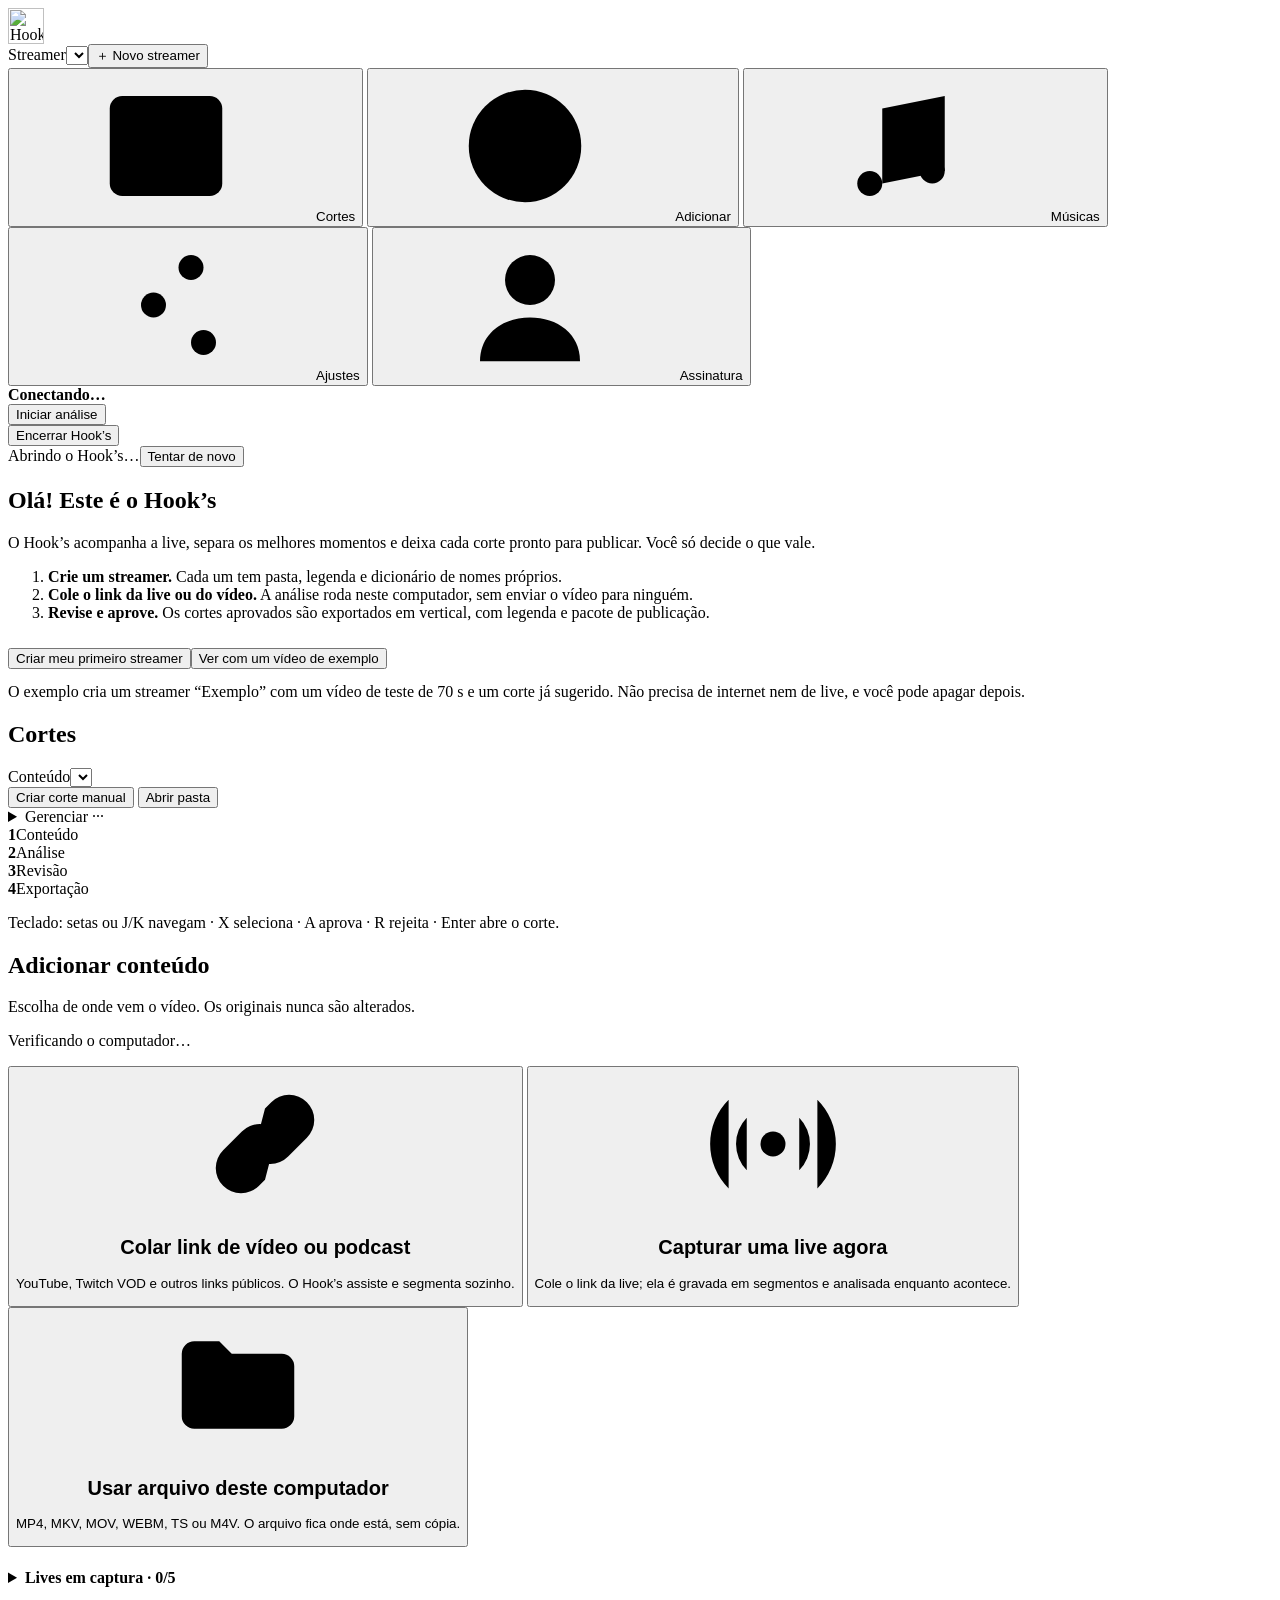
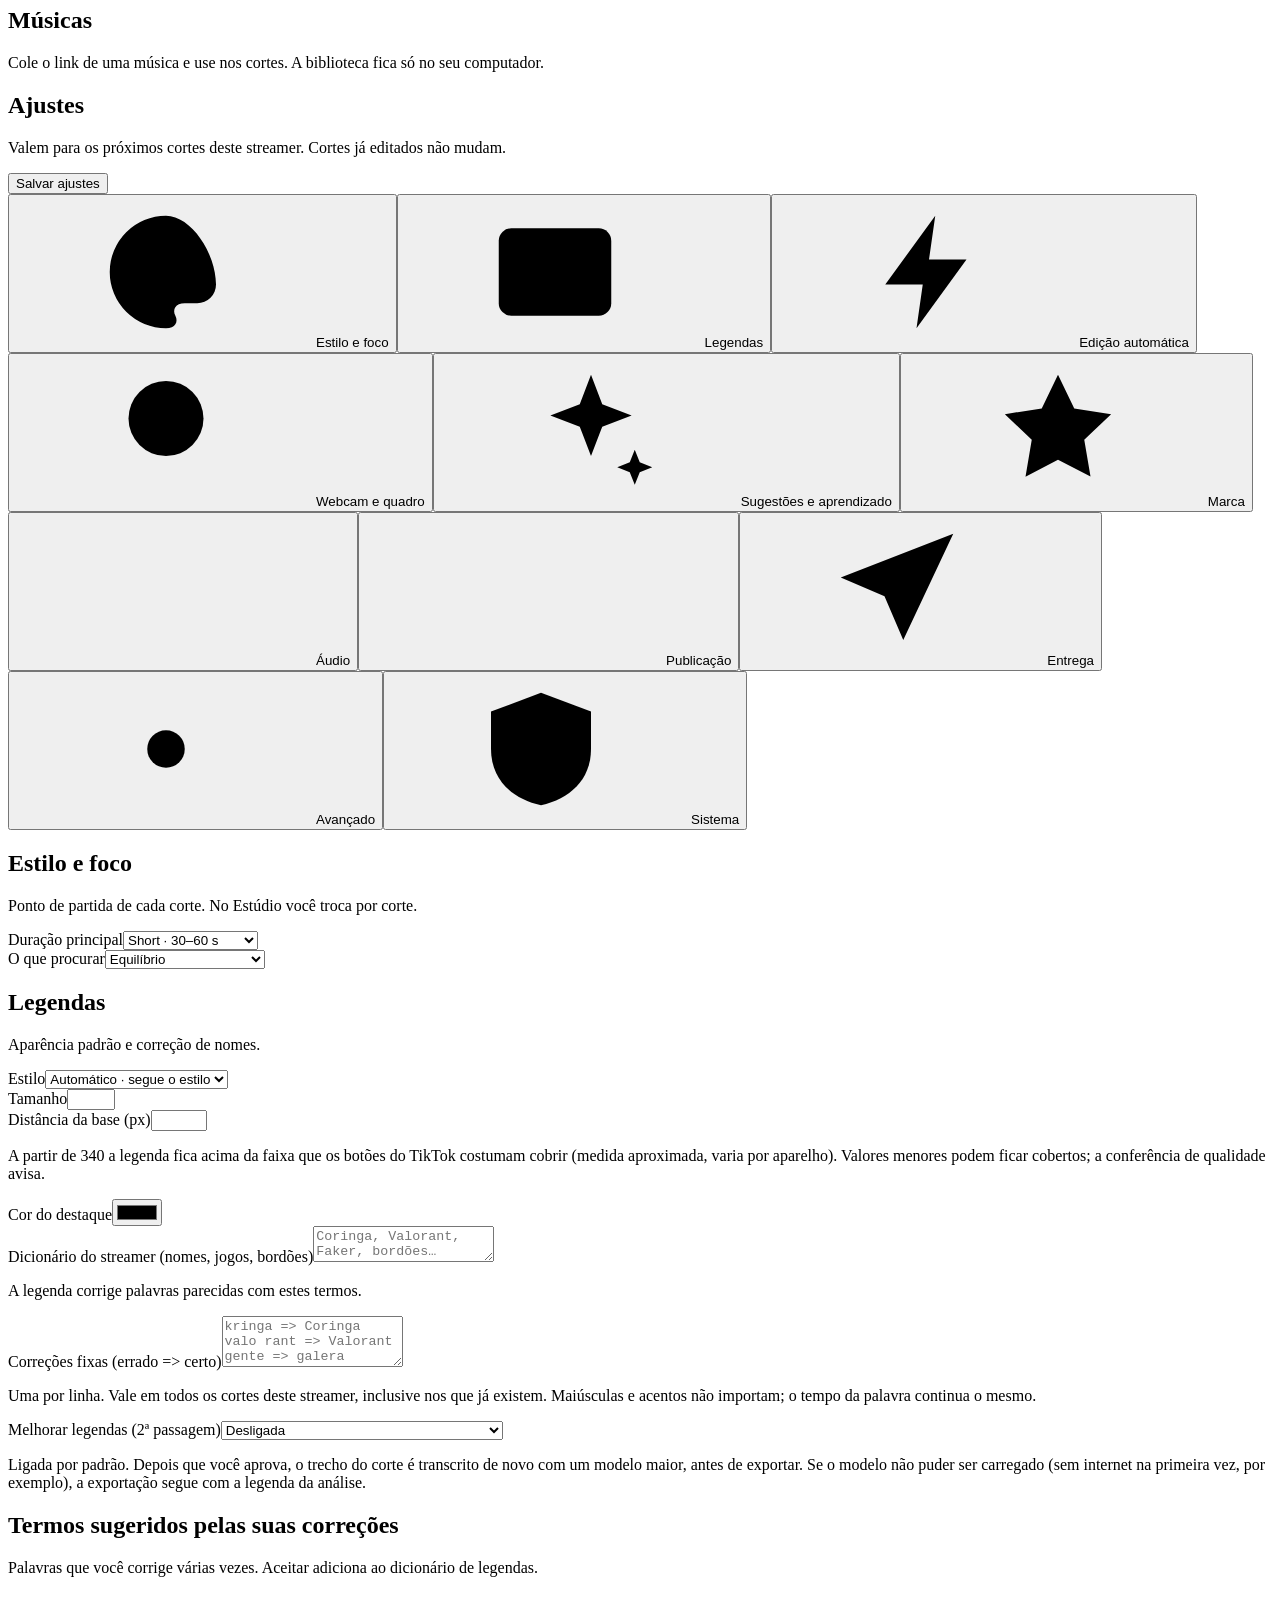
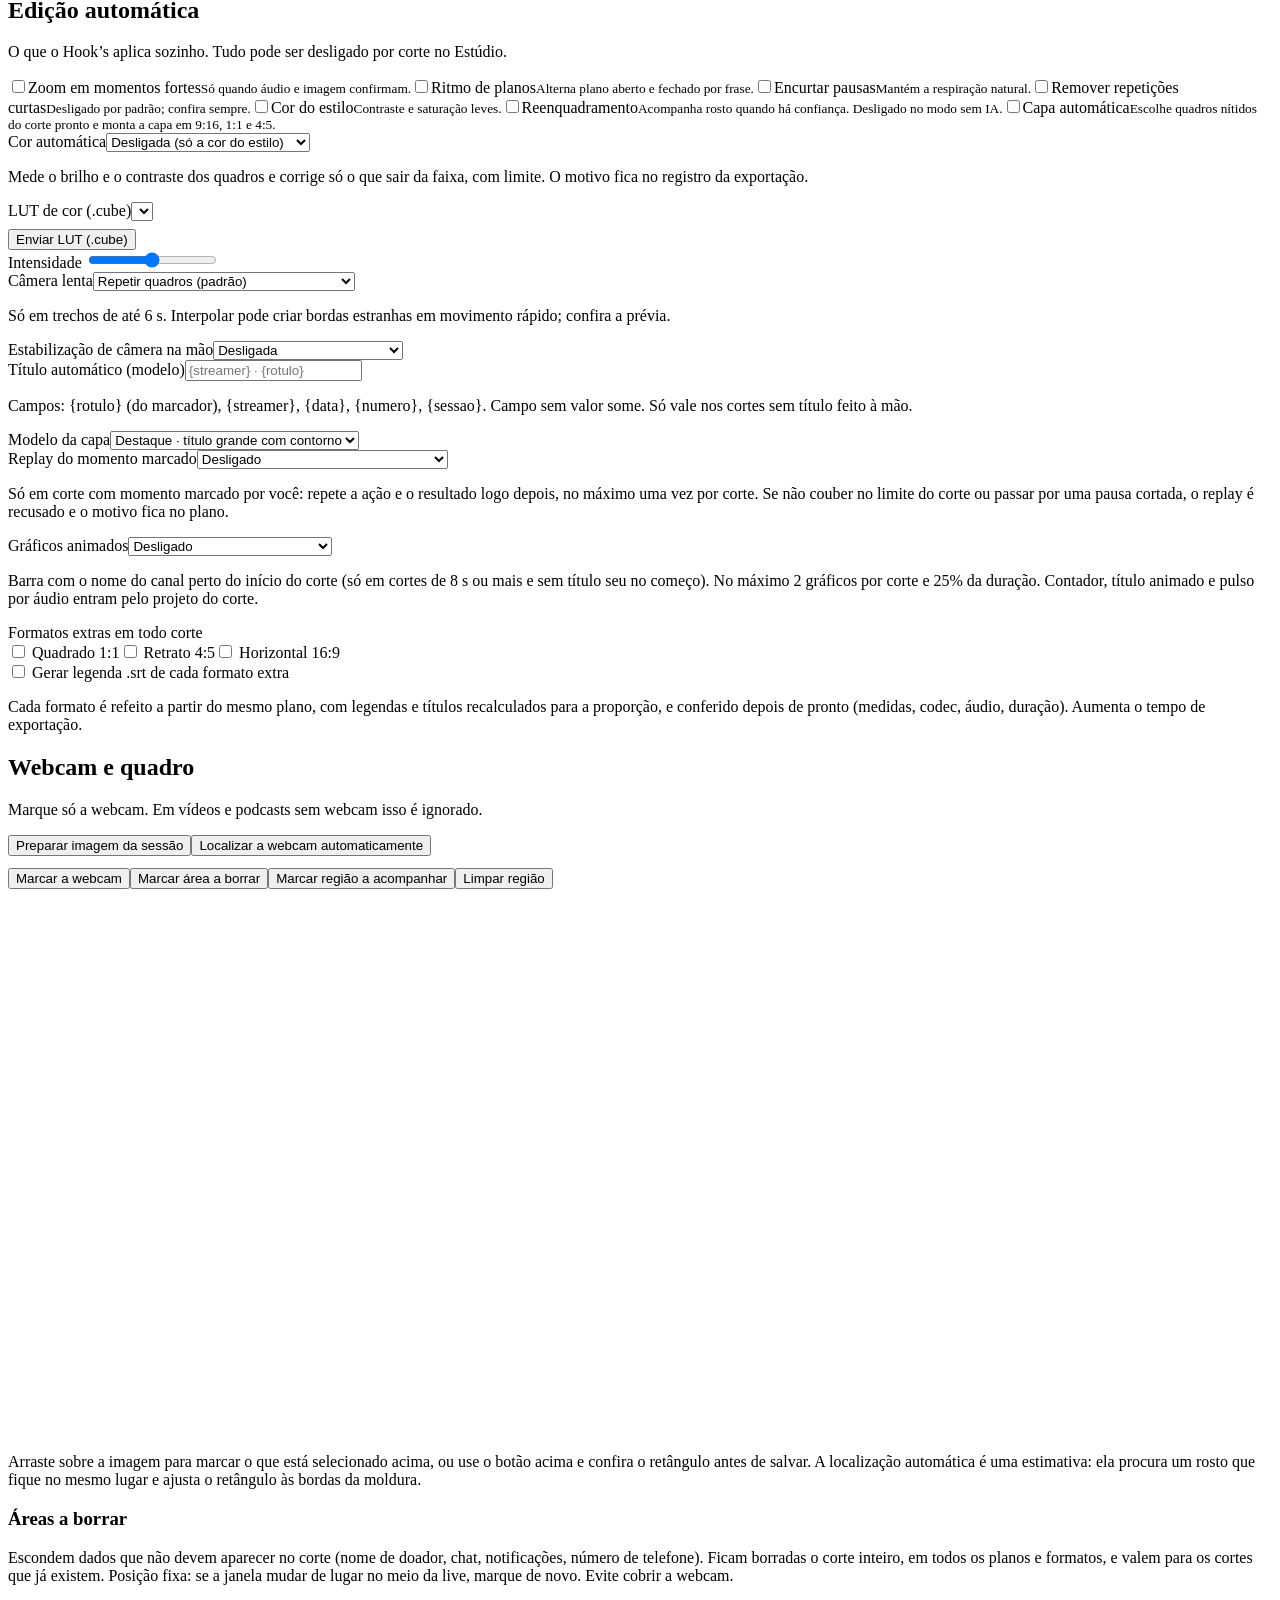
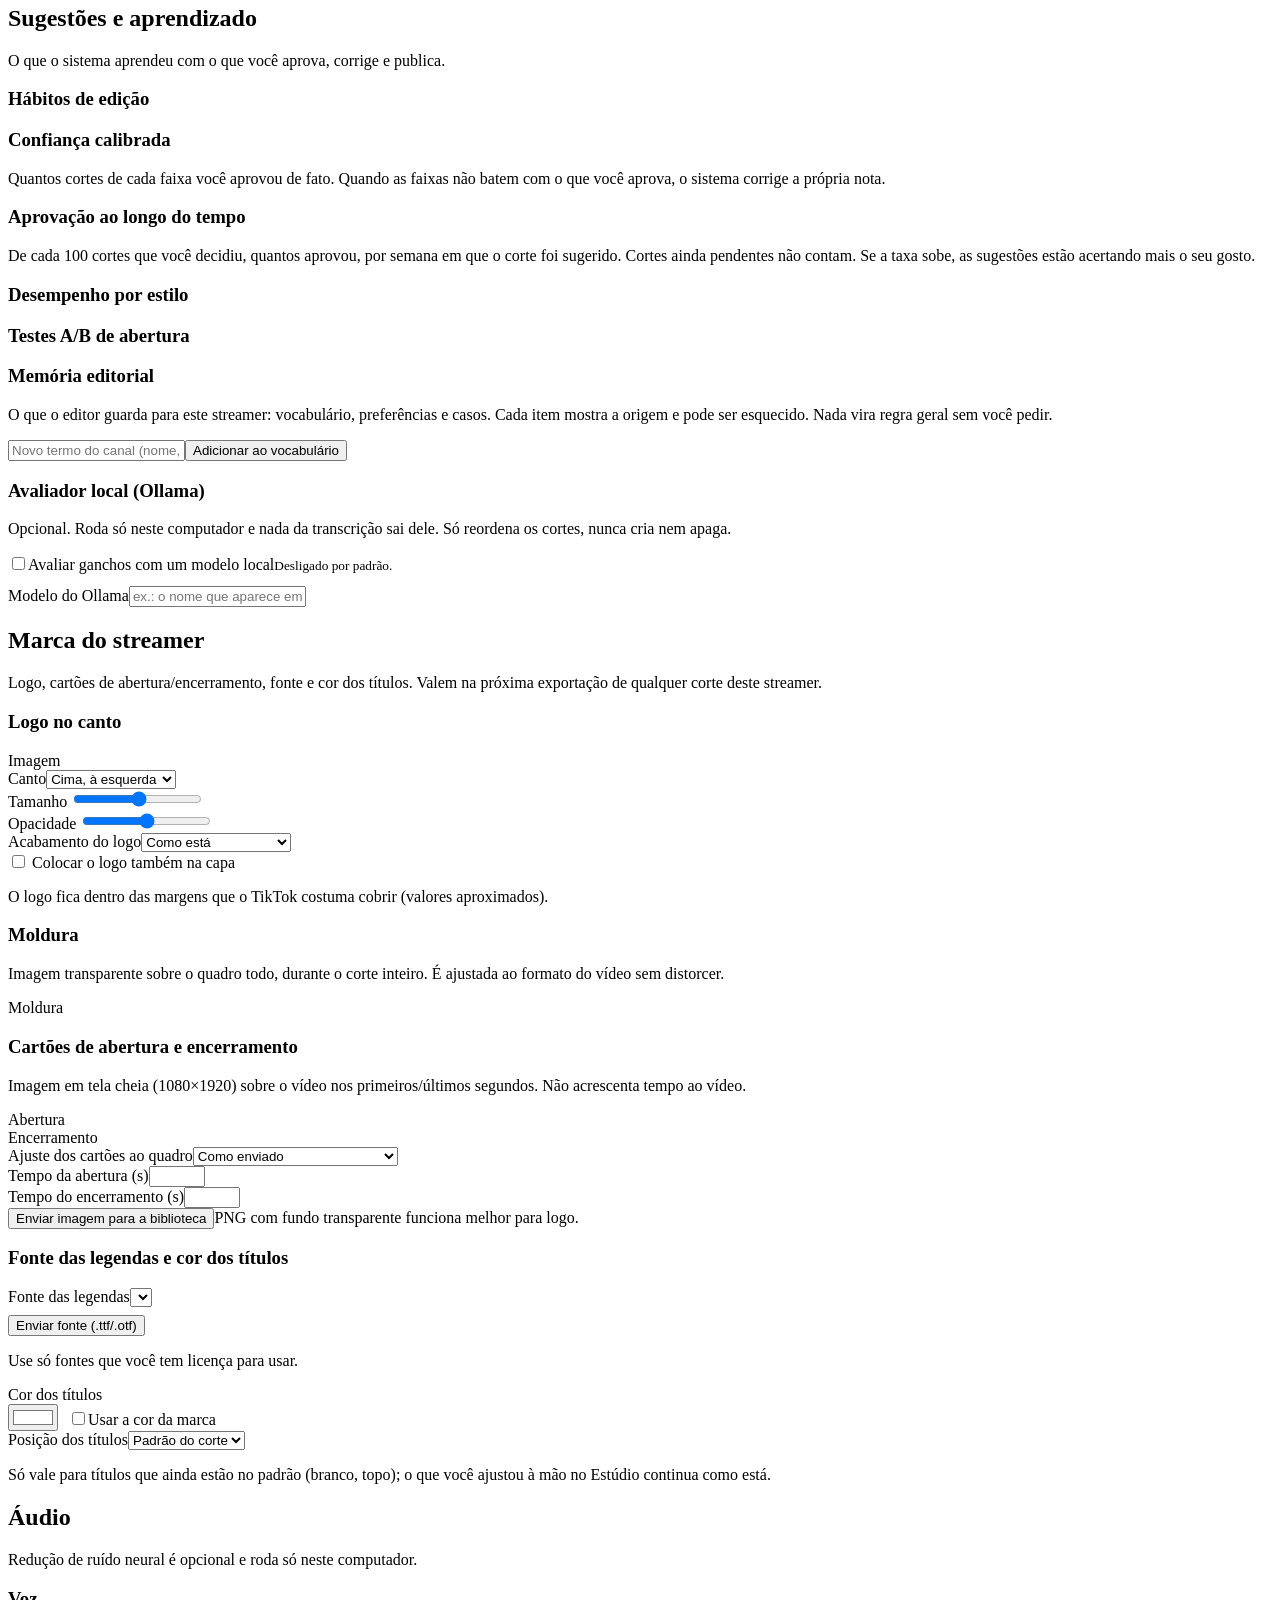
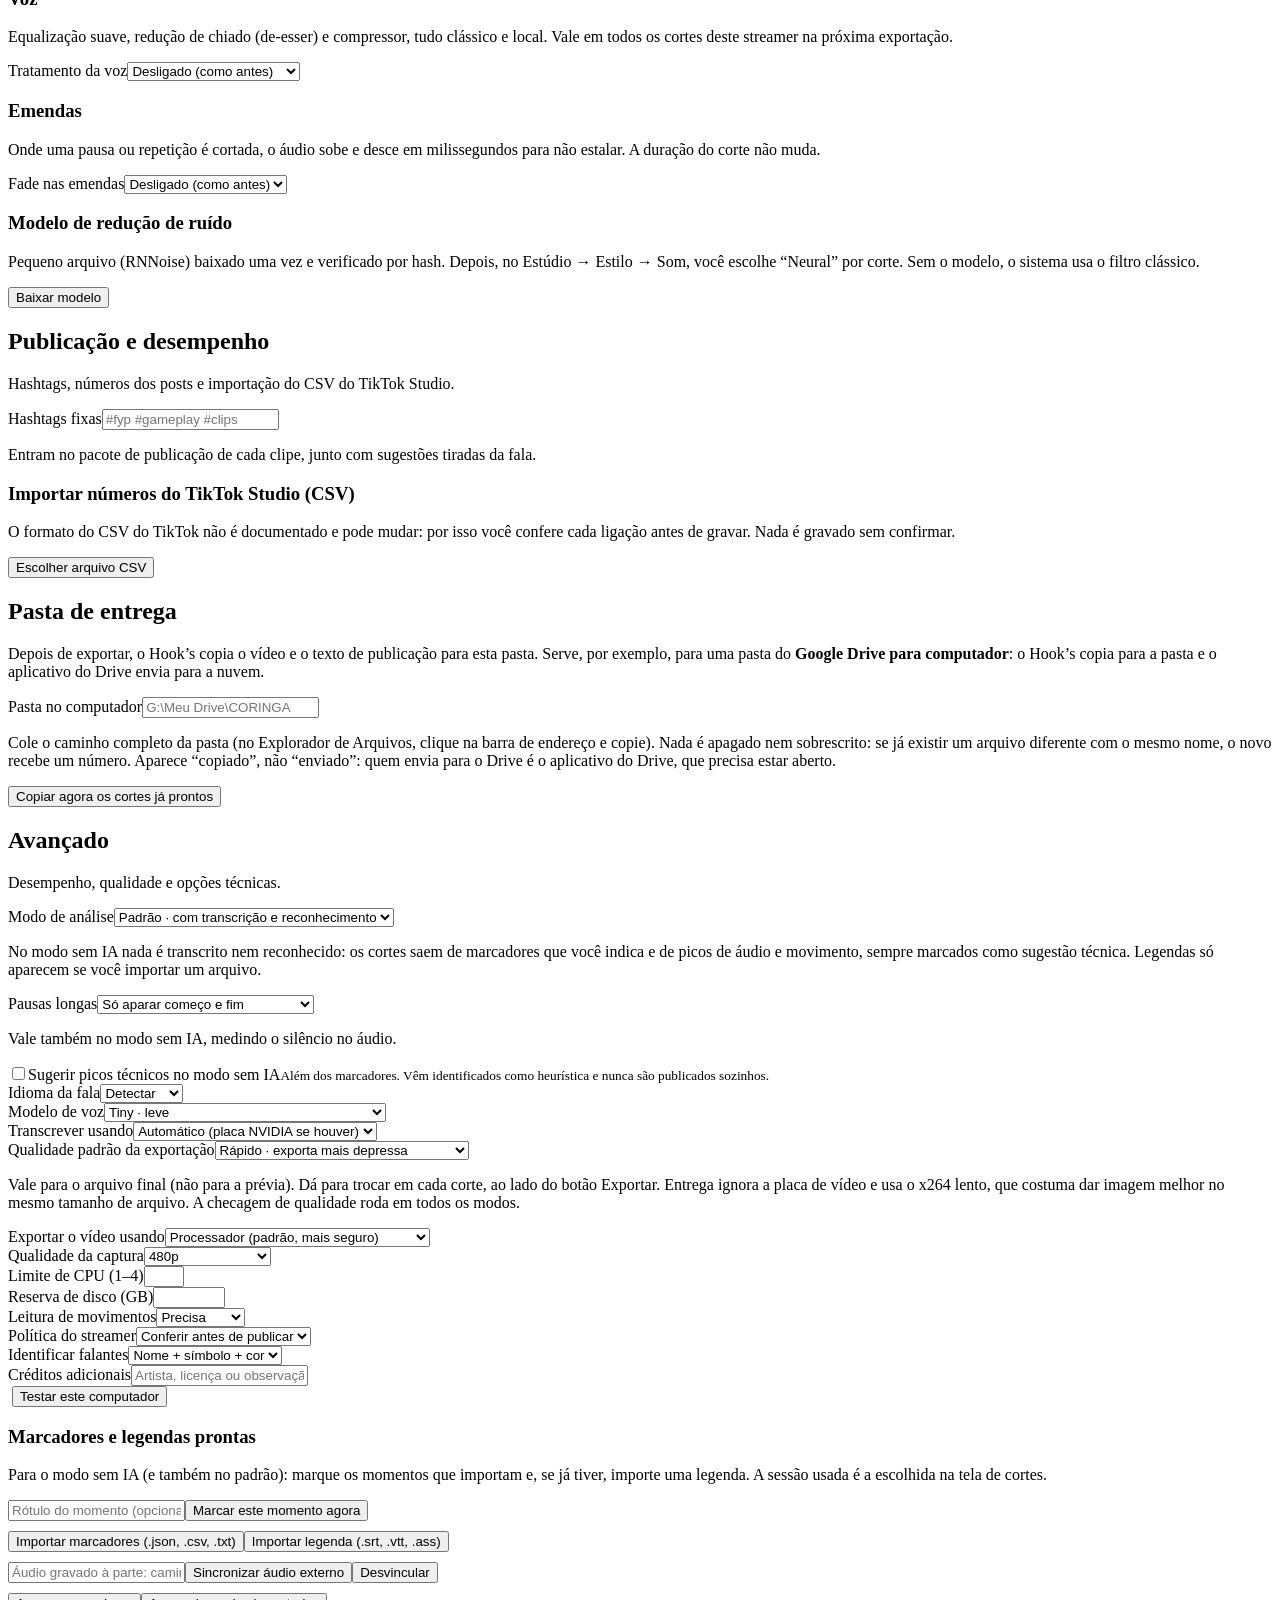
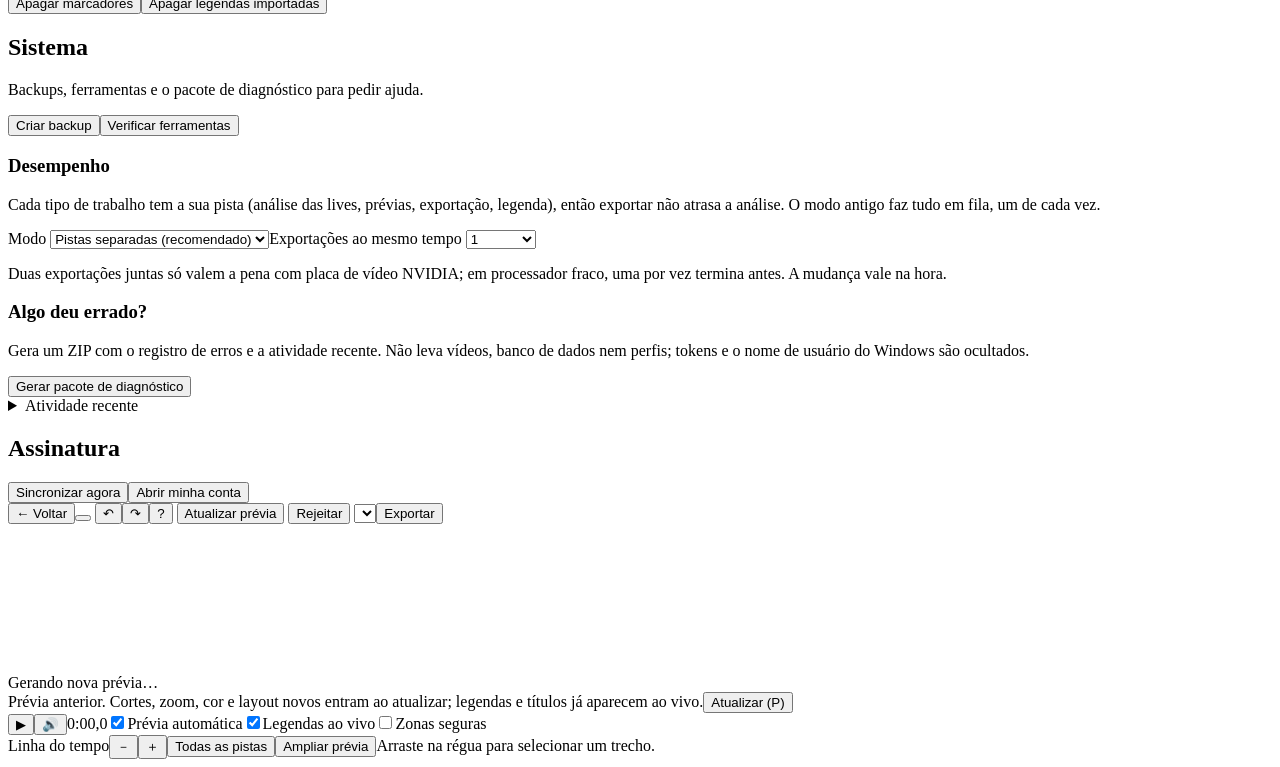
==== ui/body.html @ 31de019d "Estúdio: recolher a linha do tempo (tecla F) para ampliar a prévia em +46% (P02)" ====
<body><svg width="0" height="0" style="position:absolute" aria-hidden="true"><defs>
<symbol id="i-clips" viewBox="0 0 24 24"><rect x="3" y="4" width="18" height="16" rx="2"/><path d="M7 4v16M17 4v16M3 9h4M3 15h4M17 9h4M17 15h4"/></symbol>
<symbol id="i-add" viewBox="0 0 24 24"><circle cx="12" cy="12" r="9"/><path d="M12 8v8M8 12h8"/></symbol>
<symbol id="i-music" viewBox="0 0 24 24"><path d="M9 18V6l10-2v12"/><circle cx="7" cy="18" r="2"/><circle cx="17" cy="16" r="2"/></symbol>
<symbol id="i-settings" viewBox="0 0 24 24"><path d="M4 6h10M18 6h2M4 12h4M12 12h8M4 18h12M20 18h0"/><circle cx="16" cy="6" r="2"/><circle cx="10" cy="12" r="2"/><circle cx="18" cy="18" r="2"/></symbol>
<symbol id="i-style" viewBox="0 0 24 24"><path d="M12 3a9 9 0 100 18c1.5 0 2-1 1.5-2s0-2 1.5-2h2a3 3 0 003-3c0-5-4-11-8-11z"/><circle cx="7.5" cy="11" r="1"/><circle cx="10" cy="7" r="1"/><circle cx="15" cy="7.5" r="1"/></symbol>
<symbol id="i-caps" viewBox="0 0 24 24"><rect x="3" y="5" width="18" height="14" rx="2"/><path d="M7 11h4M7 15h2M14 11h3M12 15h5"/></symbol>
<symbol id="i-title" viewBox="0 0 24 24"><path d="M5 6V4h14v2M12 4v16M9 20h6"/></symbol>
<symbol id="i-fx" viewBox="0 0 24 24"><circle cx="6" cy="6" r="3"/><circle cx="6" cy="18" r="3"/><path d="M8.5 8l11 9M8.5 16l11-9"/></symbol>
<symbol id="i-frame" viewBox="0 0 24 24"><path d="M4 8V5a1 1 0 011-1h3M16 4h3a1 1 0 011 1v3M20 16v3a1 1 0 01-1 1h-3M8 20H5a1 1 0 01-1-1v-3"/><rect x="9" y="9" width="6" height="6" rx="1"/></symbol>
<symbol id="i-agent" viewBox="0 0 24 24"><path d="M12 3l1.8 4.7L18.5 9.5l-4.7 1.8L12 16l-1.8-4.7L5.5 9.5l4.7-1.8z"/><path d="M19 15l.8 2 2 .8-2 .8-.8 2-.8-2-2-.8 2-.8z"/></symbol>
<symbol id="i-send" viewBox="0 0 24 24"><path d="M21 3L3 10l7 3 3 7z"/><path d="M10 13l11-10"/></symbol>
<symbol id="i-brand" viewBox="0 0 24 24"><path d="M12 3l2.6 5.4 5.9.9-4.3 4.1 1 5.9L12 16.6l-5.2 2.7 1-5.9-4.3-4.1 5.9-.9z"/></symbol>
<symbol id="i-audio" viewBox="0 0 24 24"><path d="M4 10v4M8 7v10M12 4v16M16 8v8M20 11v2"/></symbol>
<symbol id="i-cam" viewBox="0 0 24 24"><circle cx="12" cy="10" r="6"/><circle cx="12" cy="10" r="2"/><path d="M8 20h8M12 16v4"/></symbol>
<symbol id="i-shield" viewBox="0 0 24 24"><path d="M12 3l8 3v6c0 5-3.5 8-8 9-4.5-1-8-4-8-9V6z"/></symbol>
<symbol id="i-chart" viewBox="0 0 24 24"><path d="M4 20V10M10 20V4M16 20v-7M22 20H2"/></symbol>
<symbol id="i-live" viewBox="0 0 24 24"><circle cx="12" cy="12" r="2"/><path d="M7.8 7.8a6 6 0 000 8.4M16.2 7.8a6 6 0 010 8.4M4.9 4.9a10 10 0 000 14.2M19.1 4.9a10 10 0 010 14.2"/></symbol>
<symbol id="i-link" viewBox="0 0 24 24"><path d="M10 14a4 4 0 005.7 0l3-3a4 4 0 00-5.7-5.7l-1 1M14 10a4 4 0 00-5.7 0l-3 3a4 4 0 005.7 5.7l1-1"/></symbol>
<symbol id="i-folder" viewBox="0 0 24 24"><path d="M3 7a2 2 0 012-2h4l2 2h8a2 2 0 012 2v8a2 2 0 01-2 2H5a2 2 0 01-2-2z"/></symbol>
<symbol id="i-bolt" viewBox="0 0 24 24"><path d="M13 3L5 14h6l-1 7 8-11h-6z"/></symbol>
<symbol id="i-advanced" viewBox="0 0 24 24"><circle cx="12" cy="12" r="3"/><path d="M12 2v3M12 19v3M2 12h3M19 12h3M4.9 4.9l2.1 2.1M17 17l2.1 2.1M4.9 19.1L7 17M17 7l2.1-2.1"/></symbol>
<symbol id="i-account" viewBox="0 0 24 24"><circle cx="12" cy="8" r="4"/><path d="M4 21c0-4.4 3.6-7 8-7s8 2.6 8 7"/></symbol>
</defs></svg>
<div class="app">
<aside class="sidebar" id="topbar">
 <div class="brand"><img class="brand-logo" src="[data-uri]" alt="Hook’s" height="36"></div>
 <div class="who"><label for="streamerSelect">Streamer</label><select id="streamerSelect" class="streamer-pick" aria-label="Streamer"></select><button id="newStreamer" class="quiet small" title="Adicionar streamer">＋ Novo streamer</button></div>
 <nav class="nav" aria-label="Seções">
  <button data-nav="clips" id="navClips"><svg class="i"><use href="#i-clips"/></svg><span>Cortes</span><span class="count hide" id="navCount"></span></button>
  <button data-nav="add" id="captureBtn"><svg class="i"><use href="#i-add"/></svg><span>Adicionar</span></button>
  <button data-nav="music" id="navMusic"><svg class="i"><use href="#i-music"/></svg><span>Músicas</span></button>
  <button data-nav="settings" id="profileBtn"><svg class="i"><use href="#i-settings"/></svg><span>Ajustes</span></button>
  <button data-nav="account" id="navAccount" class="hide"><svg class="i"><use href="#i-account"/></svg><span>Assinatura</span></button>
 </nav>
 <div class="side-foot"><div class="status-card"><div class="head"><span class="dot" id="workerDot"></span><strong id="workerTitle">Conectando…</strong></div><div id="workerDetail" class="detail"></div><div id="workerLanes" class="lanes"></div><div id="renderTray" class="rtray" aria-live="polite" aria-label="Cortes sendo gerados"></div>
  <div id="workerProg" class="hide"><div class="bar"><i id="workerBar" style="width:0"></i></div><div class="bar-note"><span id="workerPct"></span><span id="workerEta"></span></div></div>
  <div class="status-foot"><span id="disk" class="chip"></span><button id="pauseBtn" class="small">Iniciar análise</button></div></div>
  <button id="quitApp" class="quiet small" title="Fecha o Hook’s por completo, inclusive gravações e análises em andamento">Encerrar Hook’s</button></div>
</aside>
<div class="work">
<div class="alerts" id="alerts" role="region" aria-label="Avisos"></div>
<div id="loading" class="loading" role="status" aria-live="polite"><span class="spin" aria-hidden="true"></span><span id="loadingText">Abrindo o Hook’s…</span><button type="button" id="loadingRetry" class="small hide">Tentar de novo</button></div>
<main id="views">
 <section class="view hide" id="v-onboarding">
  <div class="welcome"><h2>Olá! Este é o Hook’s</h2>
   <p class="lead">O Hook’s acompanha a live, separa os melhores momentos e deixa cada corte pronto para publicar. Você só decide o que vale.</p>
   <ol class="how"><li><b>Crie um streamer.</b> Cada um tem pasta, legenda e dicionário de nomes próprios.</li><li><b>Cole o link da live ou do vídeo.</b> A análise roda neste computador, sem enviar o vídeo para ninguém.</li><li><b>Revise e aprove.</b> Os cortes aprovados são exportados em vertical, com legenda e pacote de publicação.</li></ol>
   <div class="row" style="justify-content:center;gap:12px;margin-top:26px"><button class="primary" id="firstStreamer">Criar meu primeiro streamer</button><button id="startDemo">Ver com um vídeo de exemplo</button></div>
   <p class="help" style="margin-top:14px">O exemplo cria um streamer “Exemplo” com um vídeo de teste de 70 s e um corte já sugerido. Não precisa de internet nem de live, e você pode apagar depois.</p></div>
 </section>
 <section class="view hide" id="v-clips">
  <div class="page-head">
   <div><h1 id="pageTitle">Cortes</h1><p class="muted" id="subtitle"></p></div>
   <div class="row">
    <div style="min-width:280px"><label for="sessionSelect">Conteúdo</label><select id="sessionSelect"></select></div>
    <button id="manualBtn">Criar corte manual</button>
    <button id="openFolder">Abrir pasta</button>
    <details class="menu"><summary>Gerenciar ···</summary><div class="pop">
      <button id="sessionToggle">Pausar esta sessão</button><button id="closeSession">Marcar como encerrada</button><button id="sessionRetry">Tentar novamente</button><button id="relinkSource">Localizar original</button><button id="archiveSession">Arquivar sessão</button>
      <hr><button id="importBtn">Vincular gravação antiga</button><button id="reclassifyBtn">Reclassificar cortes</button></div></details>
   </div>
  </div>
  <nav class="flow" aria-label="Etapas"><div id="stepSource"><b>1</b><span>Conteúdo<small id="stepSourceTxt"></small></span></div><div id="stepAnalyze"><b>2</b><span>Análise<small id="stepAnalyzeTxt"></small></span></div><div id="stepReview"><b>3</b><span>Revisão<small id="stepReviewTxt"></small></span></div><div id="stepExport"><b>4</b><span>Exportação<small id="stepExportTxt"></small></span></div></nav>
  <div id="sessionMeta" class="banner hide" style="margin-bottom:14px"></div>
  <div class="filters" id="filters" role="group" aria-label="Filtro"></div>
  <div id="batchBar" class="batchbar hide" role="region" aria-label="Ações em lote"></div>
  <p class="help kbd-help">Teclado: setas ou J/K navegam · X seleciona · A aprova · R rejeita · Enter abre o corte.</p>
  <div id="cards" class="cards"></div>
  <div id="detail" class="hide"></div>
 </section>
 <section class="view hide" id="v-add">
  <div class="page-head"><div><h1>Adicionar conteúdo</h1><p class="muted">Escolha de onde vem o vídeo. Os originais nunca são alterados.</p></div></div>
  <div class="card" id="preflight" style="margin-bottom:16px"><span class="muted small">Verificando o computador…</span></div>
  <div class="choices">
   <button class="choice" id="videoBtn"><span class="ico"><svg class="i"><use href="#i-link"/></svg></span><h2>Colar link de vídeo ou podcast</h3><p class="muted">YouTube, Twitch VOD e outros links públicos. O Hook’s assiste e segmenta sozinho.</p></button>
   <button class="choice" id="liveBtn"><span class="ico"><svg class="i"><use href="#i-live"/></svg></span><h2>Capturar uma live agora</h2><p class="muted">Cole o link da live; ela é gravada em segmentos e analisada enquanto acontece.</p></button>
   <button class="choice" id="fileBtn"><span class="ico"><svg class="i"><use href="#i-folder"/></svg></span><h2>Usar arquivo deste computador</h2><p class="muted">MP4, MKV, MOV, WEBM, TS ou M4V. O arquivo fica onde está, sem cópia.</p></button>
  </div>
  <details class="card" id="capturePanel" style="margin-top:22px"><summary><strong id="captureCount">Lives em captura · 0/5</strong></summary>
   <div style="margin-top:12px" class="row"><label class="small muted" style="margin:0">Limite simultâneo <select id="captureLimit" style="width:70px;display:inline-block"><option>1</option><option>2</option><option>3</option><option>4</option><option selected>5</option></select></label><button id="stopAll" class="quiet danger hide">Encerrar todas</button></div>
   <div id="activeCaptures" style="margin-top:10px"></div></details>
 </section>
 <section class="view hide" id="v-music">
  <div class="page-head"><div><h1>Músicas</h1><p class="muted">Cole o link de uma música e use nos cortes. A biblioteca fica só no seu computador.</p></div></div>
  <div id="musicPage"></div>
 </section>
 <section class="view hide" id="v-settings">
 <div class="page-head"><div><h1 id="profileTitle">Ajustes</h1><p class="muted">Valem para os próximos cortes deste streamer. Cortes já editados não mudam.</p></div><button class="primary" id="saveProfile" form="profileForm">Salvar ajustes</button></div>
 <div class="settings"><nav class="subnav" role="tablist" aria-label="Seções dos ajustes"><button type="button" role="tab" data-pane-go="style" aria-selected="true"><svg class="i"><use href="#i-style"/></svg><span>Estilo e foco</span></button><button type="button" role="tab" data-pane-go="caps" aria-selected="false"><svg class="i"><use href="#i-caps"/></svg><span>Legendas</span></button><button type="button" role="tab" data-pane-go="auto" aria-selected="false"><svg class="i"><use href="#i-bolt"/></svg><span>Edição automática</span></button><button type="button" role="tab" data-pane-go="cam" aria-selected="false"><svg class="i"><use href="#i-cam"/></svg><span>Webcam e quadro</span></button><button type="button" role="tab" data-pane-go="agents" aria-selected="false"><svg class="i"><use href="#i-agent"/></svg><span>Sugestões e aprendizado</span></button><button type="button" role="tab" data-pane-go="brand" aria-selected="false"><svg class="i"><use href="#i-brand"/></svg><span>Marca</span></button><button type="button" role="tab" data-pane-go="audio" aria-selected="false"><svg class="i"><use href="#i-audio"/></svg><span>Áudio</span></button><button type="button" role="tab" data-pane-go="pub" aria-selected="false"><svg class="i"><use href="#i-chart"/></svg><span>Publicação</span></button><button type="button" role="tab" data-pane-go="deliver" aria-selected="false"><svg class="i"><use href="#i-send"/></svg><span>Entrega</span></button><button type="button" role="tab" data-pane-go="adv" aria-selected="false"><svg class="i"><use href="#i-advanced"/></svg><span>Avançado</span></button><button type="button" role="tab" data-pane-go="sys" aria-selected="false"><svg class="i"><use href="#i-shield"/></svg><span>Sistema</span></button></nav>
 <div class="panes"><form id="profileForm"><section class="pane on" data-pane="style"><div class="sect"><h2>Estilo e foco</h2><p class="help">Ponto de partida de cada corte. No Estúdio você troca por corte.</p></div><div class="sect"><div id="styleGrid" class="style-grid"></div><p id="styleDetail" class="help"></p></div><div class="grid2"><div><label for="clipFormat">Duração principal</label><select id="clipFormat"><option value="short">Short · 30–60 s</option><option value="narrative">Narrativo · até 90 s</option></select></div><div><label for="priority">O que procurar</label><select id="priority"><option value="equilibrio">Equilíbrio</option><option value="humor">Humor</option><option value="reacoes">Reações</option><option value="jogadas">Jogadas e conquistas</option><option value="surpresa">Surpresas e falhas</option><option value="tensao">Tensão</option><option value="opiniao">Opiniões e argumentos</option><option value="historia">Histórias pessoais</option><option value="educacional">Explicações</option><option value="emocional">Reflexões sensíveis</option></select></div></div></section><section class="pane" data-pane="caps"><div class="sect"><h2>Legendas</h2><p class="help">Aparência padrão e correção de nomes.</p></div><div class="grid2"><div><label for="captionStyle">Estilo</label><select id="captionStyle"><option value="auto">Automático · segue o estilo</option><option value="dynamic">Dinâmica</option><option value="clean">Limpa</option><option value="bold">Impactante</option><option value="minimal">Minimalista</option><option value="impact">Caixa alta animada</option><option value="pop">Entrada animada</option><option value="box">Faixa escura</option></select></div><div><label for="fontSize">Tamanho</label><input id="fontSize" type="number" min="24" max="68"></div><div><label for="margin">Distância da base (px)</label><input id="margin" type="number" min="130" max="500"><p class="help">A partir de 340 a legenda fica acima da faixa que os botões do TikTok costumam cobrir (medida aproximada, varia por aparelho). Valores menores podem ficar cobertos; a conferência de qualidade avisa.</p></div><div><label for="captionColor">Cor do destaque</label><input id="captionColor" type="color"></div><div style="grid-column:1/-1"><label for="vocabulary">Dicionário do streamer (nomes, jogos, bordões)</label><textarea id="vocabulary" maxlength="800" rows="2" placeholder="Coringa, Valorant, Faker, bordões…"></textarea><p class="help">A legenda corrige palavras parecidas com estes termos.</p></div><div style="grid-column:1/-1"><label for="corrections">Correções fixas (errado => certo)</label><textarea id="corrections" maxlength="3000" rows="3" placeholder="kringa => Coringa&#10;valo rant => Valorant&#10;gente => galera"></textarea><p class="help">Uma por linha. Vale em todos os cortes deste streamer, inclusive nos que já existem. Maiúsculas e acentos não importam; o tempo da palavra continua o mesmo.</p></div><div><label for="secondPass">Melhorar legendas (2ª passagem)</label><select id="secondPass"><option value="off">Desligada</option><option value="small">Small · mais preciso</option><option value="medium">Medium · ainda mais preciso (mais lento)</option><option value="turbo">Turbo · preciso e rápido com placa de vídeo</option></select><p class="help">Ligada por padrão. Depois que você aprova, o trecho do corte é transcrito de novo com um modelo maior, antes de exportar. Se o modelo não puder ser carregado (sem internet na primeira vez, por exemplo), a exportação segue com a legenda da análise.</p></div></div><div class="sect" style="margin-top:20px"><h2>Termos sugeridos pelas suas correções</h2><p class="help">Palavras que você corrige várias vezes. Aceitar adiciona ao dicionário de legendas.</p><div id="learnedBox" class="list"></div></div></section><section class="pane" data-pane="auto"><div class="sect"><h2>Edição automática</h2><p class="help">O que o Hook’s aplica sozinho. Tudo pode ser desligado por corte no Estúdio.</p></div><div class="grid2"><label class="switch"><input id="autoZoom" type="checkbox"><span>Zoom em momentos fortes<small>Só quando áudio e imagem confirmam.</small></span></label><label class="switch"><input id="autoCadence" type="checkbox"><span>Ritmo de planos<small>Alterna plano aberto e fechado por frase.</small></span></label><label class="switch"><input id="autoSilence" type="checkbox"><span>Encurtar pausas<small>Mantém a respiração natural.</small></span></label><label class="switch"><input id="autoRepetition" type="checkbox"><span>Remover repetições curtas<small>Desligado por padrão; confira sempre.</small></span></label><label class="switch"><input id="autoGrade" type="checkbox"><span>Cor do estilo<small>Contraste e saturação leves.</small></span></label><label class="switch"><input id="autoReframe" type="checkbox"><span>Reenquadramento<small>Acompanha rosto quando há confiança. Desligado no modo sem IA.</small></span></label><label class="switch"><input id="coverOn" type="checkbox"><span>Capa automática<small>Escolhe quadros nítidos do corte pronto e monta a capa em 9:16, 1:1 e 4:5.</small></span></label><div><label for="autoColor">Cor automática</label><select id="autoColor"><option value="off">Desligada (só a cor do estilo)</option><option value="histograma">Por histograma · correção leve</option></select><p class="help">Mede o brilho e o contraste dos quadros e corrige só o que sair da faixa, com limite. O motivo fica no registro da exportação.</p></div><div><label for="lutSelect">LUT de cor (.cube)</label><select id="lutSelect"></select><div class="row" style="margin-top:8px"><button type="button" id="lutUpload" class="small">Enviar LUT (.cube)</button><input type="file" id="lutFile" accept=".cube" hidden></div><label for="lutStrength" style="margin-top:8px">Intensidade <b id="lutStrengthOut"></b></label><input id="lutStrength" type="range" min="0.1" max="1" step="0.05"></div><div><label for="slowInterp">Câmera lenta</label><select id="slowInterp"><option value="off">Repetir quadros (padrão)</option><option value="mistura">Interpolada · mistura de quadros</option><option value="movimento">Interpolada · por movimento (mais lenta)</option></select><p class="help">Só em trechos de até 6 s. Interpolar pode criar bordas estranhas em movimento rápido; confira a prévia.</p></div><div><label for="stabilize">Estabilização de câmera na mão</label><select id="stabilize"><option value="off">Desligada</option><option value="leve">Leve</option><option value="forte">Forte (corta mais as bordas)</option></select></div><div style="grid-column:1/-1"><label for="titleTemplate">Título automático (modelo)</label><input id="titleTemplate" maxlength="90" placeholder="{streamer} · {rotulo}" autocomplete="off"><p class="help">Campos: {rotulo} (do marcador), {streamer}, {data}, {numero}, {sessao}. Campo sem valor some. Só vale nos cortes sem título feito à mão.</p></div><div><label for="coverTemplate">Modelo da capa</label><select id="coverTemplate"><option value="destaque">Destaque · título grande com contorno</option><option value="faixa">Faixa escura</option><option value="limpo">Limpa · sem título</option></select></div><div><label for="autoReplay">Replay do momento marcado</label><select id="autoReplay"><option value="off">Desligado</option><option value="lento">Câmera lenta, sem som</option><option value="normal">Velocidade normal, com o som original</option></select><p class="help">Só em corte com momento marcado por você: repete a ação e o resultado logo depois, no máximo uma vez por corte. Se não couber no limite do corte ou passar por uma pausa cortada, o replay é recusado e o motivo fica no plano.</p></div><div><label for="motionLevel">Gráficos animados</label><select id="motionLevel"><option value="off">Desligado</option><option value="leve">Leve · quadro estático (barato)</option><option value="completo">Completo · animado</option></select><p class="help">Barra com o nome do canal perto do início do corte (só em cortes de 8 s ou mais e sem título seu no começo). No máximo 2 gráficos por corte e 25% da duração. Contador, título animado e pulso por áudio entram pelo projeto do corte.</p></div><div><label>Formatos extras em todo corte</label><div class="row" role="group" aria-label="Formatos extras"><label class="switch"><input type="checkbox" id="fmt1x1"> Quadrado 1:1</label><label class="switch"><input type="checkbox" id="fmt4x5"> Retrato 4:5</label><label class="switch"><input type="checkbox" id="fmt16x9"> Horizontal 16:9</label></div><label class="switch" style="margin-top:8px"><input type="checkbox" id="exportSrt"> Gerar legenda .srt de cada formato extra</label><p class="help">Cada formato é refeito a partir do mesmo plano, com legendas e títulos recalculados para a proporção, e conferido depois de pronto (medidas, codec, áudio, duração). Aumenta o tempo de exportação.</p></div></div></section><section class="pane" data-pane="cam"><div class="sect"><h2>Webcam e quadro</h2><p class="help">Marque só a webcam. Em vídeos e podcasts sem webcam isso é ignorado.</p></div><div class="row" style="margin-bottom:8px"><button type="button" id="getFrame" class="small">Preparar imagem da sessão</button><button type="button" id="camAuto" class="small primary">Localizar a webcam automaticamente</button></div><div id="camStatus" class="help"></div><div class="row" style="margin:12px 0 8px"><div class="seg" role="group" aria-label="O que marcar"><button type="button" id="markCam" aria-pressed="true">Marcar a webcam</button><button type="button" id="markBlur" aria-pressed="false">Marcar área a borrar</button><button type="button" id="markTrack" aria-pressed="false">Marcar região a acompanhar</button><button type="button" id="clearTrack" class="quiet">Limpar região</button></div></div><div class="cam"><canvas id="cameraCanvas" width="960" height="540"></canvas><p class="help">Arraste sobre a imagem para marcar o que está selecionado acima, ou use o botão acima e confira o retângulo antes de salvar. A localização automática é uma estimativa: ela procura um rosto que fique no mesmo lugar e ajusta o retângulo às bordas da moldura.</p></div><div class="sect box" id="blurBox"><h3>Áreas a borrar</h3><p class="help">Escondem dados que não devem aparecer no corte (nome de doador, chat, notificações, número de telefone). Ficam borradas o corte inteiro, em todos os planos e formatos, e valem para os cortes que já existem. Posição fixa: se a janela mudar de lugar no meio da live, marque de novo. Evite cobrir a webcam.</p><div id="blurList" class="list" style="margin-top:10px"></div></div></section><section class="pane" data-pane="agents"><div class="sect"><h2>Sugestões e aprendizado</h2><p class="help">O que o sistema aprendeu com o que você aprova, corrige e publica.</p></div><div class="sect box"><h3>Hábitos de edição</h3><div id="habitsBox" class="list" style="margin-top:10px"></div></div><div class="sect box"><h3>Confiança calibrada</h3><p class="help">Quantos cortes de cada faixa você aprovou de fato. Quando as faixas não batem com o que você aprova, o sistema corrige a própria nota.</p><div id="calibBox" style="margin-top:10px"></div></div><div class="sect box"><h3>Aprovação ao longo do tempo</h3><p class="help">De cada 100 cortes que você decidiu, quantos aprovou, por semana em que o corte foi sugerido. Cortes ainda pendentes não contam. Se a taxa sobe, as sugestões estão acertando mais o seu gosto.</p><div id="acceptBox" style="margin-top:10px"></div></div><div class="sect box"><h3>Desempenho por estilo</h3><div id="stylesBox" style="margin-top:10px"></div></div><div class="sect box"><h3>Testes A/B de abertura</h3><div id="abBox" style="margin-top:10px"></div></div><div class="sect box"><h3>Memória editorial</h3><p class="help">O que o editor guarda para este streamer: vocabulário, preferências e casos. Cada item mostra a origem e pode ser esquecido. Nada vira regra geral sem você pedir.</p><div class="row" style="margin-top:10px"><input class="grow" id="memTerm" maxlength="60" placeholder="Novo termo do canal (nome, jogo, bordão)"><button type="button" id="memAdd" class="small">Adicionar ao vocabulário</button></div><div id="memBox" class="list" style="margin-top:10px"></div></div><div class="sect box"><h3>Avaliador local (Ollama)</h3><p class="help">Opcional. Roda só neste computador e nada da transcrição sai dele. Só reordena os cortes, nunca cria nem apaga.</p><label class="switch"><input id="ollamaOn" type="checkbox"><span>Avaliar ganchos com um modelo local<small>Desligado por padrão.</small></span></label><div style="margin-top:12px"><label for="ollamaModel">Modelo do Ollama</label><input id="ollamaModel" maxlength="80" placeholder="ex.: o nome que aparece em ollama list"></div></div></section><section class="pane" data-pane="brand"><div class="sect"><h2>Marca do streamer</h2><p class="help">Logo, cartões de abertura/encerramento, fonte e cor dos títulos. Valem na próxima exportação de qualquer corte deste streamer.</p></div><div class="sect box"><h3>Logo no canto</h3><div class="grid2" style="margin-top:10px"><div style="grid-column:1/-1"><label>Imagem</label><div id="brandLogoPick" class="pick-grid"></div></div><div><label for="brandLogoCorner">Canto</label><select id="brandLogoCorner"><option value="tl">Cima, à esquerda</option><option value="tr">Cima, à direita</option><option value="bl">Baixo, à esquerda</option><option value="br">Baixo, à direita</option></select></div><div><label for="brandLogoScale">Tamanho <b id="brandLogoScaleOut"></b></label><input id="brandLogoScale" type="range" min="0.05" max="0.4" step="0.01"></div><div><label for="brandLogoOpacity">Opacidade <b id="brandLogoOpacityOut"></b></label><input id="brandLogoOpacity" type="range" min="0.2" max="1" step="0.05"></div><div><label for="brandLogoStyle">Acabamento do logo</label><select id="brandLogoStyle"><option value="none">Como está</option><option value="sombra">Com sombra suave</option><option value="contorno">Com contorno escuro</option></select></div><div><label class="switch"><input id="brandLogoCover" type="checkbox"> Colocar o logo também na capa</label></div></div><p class="help">O logo fica dentro das margens que o TikTok costuma cobrir (valores aproximados).</p></div><div class="sect box"><h3>Moldura</h3><p class="help">Imagem transparente sobre o quadro todo, durante o corte inteiro. É ajustada ao formato do vídeo sem distorcer.</p><div class="grid2" style="margin-top:10px"><div><label>Moldura</label><div id="brandFramePick" class="pick-grid"></div></div></div></div><div class="sect box"><h3>Cartões de abertura e encerramento</h3><p class="help">Imagem em tela cheia (1080×1920) sobre o vídeo nos primeiros/últimos segundos. Não acrescenta tempo ao vídeo.</p><div class="grid2" style="margin-top:10px"><div><label>Abertura</label><div id="brandIntroPick" class="pick-grid"></div></div><div><label>Encerramento</label><div id="brandOutroPick" class="pick-grid"></div></div><div><label for="brandCardFit">Ajuste dos cartões ao quadro</label><select id="brandCardFit"><option value="original">Como enviado</option><option value="contain">Inteiro, sem cortar</option><option value="cover">Preencher, cortando as bordas</option></select></div><div><label for="brandIntroSec">Tempo da abertura (s)</label><input id="brandIntroSec" type="number" min="0.3" max="4" step="0.1"></div><div><label for="brandOutroSec">Tempo do encerramento (s)</label><input id="brandOutroSec" type="number" min="0.3" max="4" step="0.1"></div></div></div><div class="row" style="margin-bottom:18px"><button type="button" id="brandUpload" class="small">Enviar imagem para a biblioteca</button><input type="file" id="brandFile" accept="image/png,image/jpeg,image/webp" hidden><span class="help" style="margin:0">PNG com fundo transparente funciona melhor para logo.</span></div><div class="sect box"><h3>Fonte das legendas e cor dos títulos</h3><div class="grid2" style="margin-top:10px"><div><label for="brandFont">Fonte das legendas</label><select id="brandFont"></select><div class="row" style="margin-top:8px"><button type="button" id="fontUpload" class="small">Enviar fonte (.ttf/.otf)</button><input type="file" id="fontFile" accept=".ttf,.otf" hidden></div><p class="help">Use só fontes que você tem licença para usar.</p></div><div><label>Cor dos títulos</label><div class="swatch"><input id="brandTitleColor" type="color" value="#ffffff"><label class="switch" style="padding:6px 10px;margin:0"><input id="brandTitleColorOn" type="checkbox">Usar a cor da marca</label></div><label for="brandTitlePos" style="margin-top:12px">Posição dos títulos</label><select id="brandTitlePos"><option value="">Padrão do corte</option><option value="top">Topo</option><option value="center">Centro</option><option value="bottom">Base</option></select><p class="help">Só vale para títulos que ainda estão no padrão (branco, topo); o que você ajustou à mão no Estúdio continua como está.</p></div></div></div></section><section class="pane" data-pane="audio"><div class="sect"><h2>Áudio</h2><p class="help">Redução de ruído neural é opcional e roda só neste computador.</p></div><div class="sect box"><h3>Voz</h3><p class="help">Equalização suave, redução de chiado (de-esser) e compressor, tudo clássico e local. Vale em todos os cortes deste streamer na próxima exportação.</p><label for="voicePreset" style="margin-top:10px">Tratamento da voz</label><select id="voicePreset"><option value="off">Desligado (como antes)</option><option value="natural">Natural · ajuste leve</option><option value="forte">Forte · voz mais presente</option></select></div><div class="sect box"><h3>Emendas</h3><p class="help">Onde uma pausa ou repetição é cortada, o áudio sobe e desce em milissegundos para não estalar. A duração do corte não muda.</p><label for="cutFade" style="margin-top:10px">Fade nas emendas</label><select id="cutFade"><option value="off">Desligado (como antes)</option><option value="suave">Suave · 20 ms</option><option value="media">Médio · 40 ms</option></select></div><div class="sect box"><h3>Modelo de redução de ruído</h3><p class="help">Pequeno arquivo (RNNoise) baixado uma vez e verificado por hash. Depois, no Estúdio → Estilo → Som, você escolhe “Neural” por corte. Sem o modelo, o sistema usa o filtro clássico.</p><div class="row" style="margin-top:10px"><span id="denoiseState" class="chip"></span><button type="button" id="denoiseFetch" class="small">Baixar modelo</button></div><div id="denoiseNote" class="help"></div></div></section><section class="pane" data-pane="pub"><div class="sect"><h2>Publicação e desempenho</h2><p class="help">Hashtags, números dos posts e importação do CSV do TikTok Studio.</p></div><div class="sect"><label for="hashtags">Hashtags fixas</label><input id="hashtags" maxlength="200" placeholder="#fyp #gameplay #clips"><p class="help">Entram no pacote de publicação de cada clipe, junto com sugestões tiradas da fala.</p></div><div class="sect"><div id="learnBox" class="help"></div></div><div class="sect box"><h3>Importar números do TikTok Studio (CSV)</h3><p class="help">O formato do CSV do TikTok não é documentado e pode mudar: por isso você confere cada ligação antes de gravar. Nada é gravado sem confirmar.</p><div class="row" style="margin-top:10px"><button type="button" id="csvPick" class="small">Escolher arquivo CSV</button><input type="file" id="csvFile" accept=".csv,text/csv" hidden><span id="csvName" class="help" style="margin:0"></span></div><div id="csvPreview" style="margin-top:14px"></div></div></section><section class="pane" data-pane="deliver"><div class="sect"><h2>Pasta de entrega</h2><p class="help">Depois de exportar, o Hook’s copia o vídeo e o texto de publicação para esta pasta. Serve, por exemplo, para uma pasta do <b>Google Drive para computador</b>: o Hook’s copia para a pasta e o aplicativo do Drive envia para a nuvem.</p></div><div class="sect"><label for="deliveryFolder">Pasta no computador</label><input id="deliveryFolder" maxlength="300" placeholder="G:\Meu Drive\CORINGA" autocomplete="off"><p class="help">Cole o caminho completo da pasta (no Explorador de Arquivos, clique na barra de endereço e copie). Nada é apagado nem sobrescrito: se já existir um arquivo diferente com o mesmo nome, o novo recebe um número. Aparece “copiado”, não “enviado”: quem envia para o Drive é o aplicativo do Drive, que precisa estar aberto.</p></div><div class="row"><button type="button" id="deliverReady" class="small">Copiar agora os cortes já prontos</button><span id="deliverInfo" class="help" style="margin:0"></span></div></section><section class="pane" data-pane="adv"><div class="sect"><h2>Avançado</h2><p class="help">Desempenho, qualidade e opções técnicas.</p></div><div class="grid2"><div><label for="aiMode">Modo de análise</label><select id="aiMode"><option value="padrao">Padrão · com transcrição e reconhecimento</option><option value="sem_ia">Sem IA · só medidas clássicas</option></select><p class="help" id="aiModeHelp">No modo sem IA nada é transcrito nem reconhecido: os cortes saem de marcadores que você indica e de picos de áudio e movimento, sempre marcados como sugestão técnica. Legendas só aparecem se você importar um arquivo.</p></div><div><label for="silencePolicy">Pausas longas</label><select id="silencePolicy"><option value="bordas">Só aparar começo e fim</option><option value="pausas_longas">Encurtar pausas longas (padrão)</option><option value="dinamica">Ajustar pelo ritmo do corte</option></select><p class="help">Vale também no modo sem IA, medindo o silêncio no áudio.</p></div><label class="switch"><input id="freeHeuristic" type="checkbox"><span>Sugerir picos técnicos no modo sem IA<small>Além dos marcadores. Vêm identificados como heurística e nunca são publicados sozinhos.</small></span></label><div><label for="language">Idioma da fala</label><select id="language"><option value="">Detectar</option><option value="pt">Português</option><option value="en">Inglês</option><option value="es">Espanhol</option></select></div><div><label for="model">Modelo de voz</label><select id="model"><option value="tiny">Tiny · leve</option><option value="base">Base · equilíbrio</option><option value="small">Small · mais preciso</option><option value="medium">Medium · ainda mais preciso (mais lento)</option><option value="turbo">Turbo · preciso e rápido com placa de vídeo</option></select></div><div><label for="whisperDevice">Transcrever usando</label><select id="whisperDevice"><option value="auto">Automático (placa NVIDIA se houver)</option><option value="cpu">Só o processador</option><option value="cuda">Placa NVIDIA</option></select></div><div><label for="qualityMode">Qualidade padrão da exportação</label><select id="qualityMode"><option value="rapido">Rápido · exporta mais depressa</option><option value="equilibrado">Equilibrado · padrão</option><option value="qualidade">Qualidade · mais lento, imagem melhor</option><option value="entrega">Entrega · o mais lento, sempre na CPU</option></select><p class="help">Vale para o arquivo final (não para a prévia). Dá para trocar em cada corte, ao lado do botão Exportar. Entrega ignora a placa de vídeo e usa o x264 lento, que costuma dar imagem melhor no mesmo tamanho de arquivo. A checagem de qualidade roda em todos os modos.</p></div><div><label for="videoEncoder">Exportar o vídeo usando</label><select id="videoEncoder"><option value="cpu">Processador (padrão, mais seguro)</option><option value="auto">Automático (placa de vídeo se funcionar)</option><option value="nvenc">NVIDIA (NVENC)</option><option value="qsv">Intel (Quick Sync)</option><option value="amf">AMD (AMF)</option></select></div><div><label for="quality">Qualidade da captura</label><select id="quality"><option>480p</option><option>720p</option><option>720p60</option><option>1080p</option><option>1080p60</option><option>1440p</option><option>1440p60</option><option value="best">Melhor disponível</option></select></div><div><label for="threads">Limite de CPU (1–4)</label><input id="threads" type="number" min="1" max="4"></div><div><label for="reserve">Reserva de disco (GB)</label><input id="reserve" type="number" min="0.5" max="100" step="0.5"></div><div><label for="behaviorSensitivity">Leitura de movimentos</label><select id="behaviorSensitivity"><option value="precise">Precisa</option><option value="balanced">Equilibrada</option><option value="sensitive">Sensível</option></select></div><div><label for="permissionPolicy">Política do streamer</label><select id="permissionPolicy"><option value="review">Conferir antes de publicar</option><option value="allowed">Permitido</option><option value="blocked">Não exportar</option></select></div><div><label for="speakerMode">Identificar falantes</label><select id="speakerMode"><option value="name_symbol_color">Nome + símbolo + cor</option><option value="name_color">Nome + cor</option></select></div><div style="grid-column:1/-1"><label for="creditNote">Créditos adicionais</label><input id="creditNote" maxlength="500" placeholder="Artista, licença ou observação"></div><div><label>&nbsp;</label><button type="button" id="systemCheck" class="small">Testar este computador</button></div><div id="systemInfo" class="help" style="grid-column:1/-1"></div></div><div class="sect box" id="markersBox"><h3>Marcadores e legendas prontas</h3><p class="help">Para o modo sem IA (e também no padrão): marque os momentos que importam e, se já tiver, importe uma legenda. A sessão usada é a escolhida na tela de cortes.</p><div class="row" style="margin-top:10px"><input class="grow" id="markLabel" maxlength="80" placeholder="Rótulo do momento (opcional)" aria-label="Rótulo do momento"><button type="button" id="markNow" class="small primary">Marcar este momento agora</button></div><div class="row" style="margin-top:10px"><button type="button" id="markPick" class="small">Importar marcadores (.json, .csv, .txt)</button><input type="file" id="markFile" accept=".json,.csv,.txt" hidden><button type="button" id="subPick" class="small">Importar legenda (.srt, .vtt, .ass)</button><input type="file" id="subFile" accept=".srt,.vtt,.ass,.ssa" hidden></div><div class="row" style="margin-top:10px"><input class="grow" id="extPath" placeholder="Áudio gravado à parte: caminho completo (C:\gravacoes\mic.wav)" autocomplete="off" aria-label="Caminho do áudio externo"><button type="button" id="extLink" class="small">Sincronizar áudio externo</button><button type="button" id="extClear" class="small">Desvincular</button></div><div id="extInfo" class="help"></div><div id="markInfo" class="help" style="margin-top:10px"></div><div class="row" style="margin-top:6px"><button type="button" id="markClear" class="small">Apagar marcadores</button><button type="button" id="subClear" class="small">Apagar legendas importadas</button></div></div></section></form><section class="pane" data-pane="sys"><div class="sect"><h2>Sistema</h2><p class="help">Backups, ferramentas e o pacote de diagnóstico para pedir ajuda.</p></div><div class="sect box"><div class="row"><button id="backupBtn" type="button">Criar backup</button><button id="toolsBtn" type="button">Verificar ferramentas</button><span id="toolsInfo" class="muted small"></span></div></div><div class="sect box"><h3>Desempenho</h3><p class="help">Cada tipo de trabalho tem a sua pista (análise das lives, prévias, exportação, legenda), então exportar não atrasa a análise. O modo antigo faz tudo em fila, um de cada vez.</p><div class="row" style="margin-top:10px"><label class="small muted" style="margin:0">Modo <select id="perfMode" style="width:auto;display:inline-block"><option value="pistas">Pistas separadas (recomendado)</option><option value="unico">Pista única (modo antigo)</option></select></label><label class="small muted" style="margin:0">Exportações ao mesmo tempo <select id="perfExports" style="width:70px;display:inline-block"><option value="1">1</option><option value="2">2</option></select></label></div><p class="help">Duas exportações juntas só valem a pena com placa de vídeo NVIDIA; em processador fraco, uma por vez termina antes. A mudança vale na hora.</p></div><div class="sect box"><h3>Algo deu errado?</h3><p class="help">Gera um ZIP com o registro de erros e a atividade recente. Não leva vídeos, banco de dados nem perfis; tokens e o nome de usuário do Windows são ocultados.</p><div class="row" style="margin-top:10px"><button id="diagBtn" type="button">Gerar pacote de diagnóstico</button></div><div id="diagInfo" class="help"></div></div><details class="sect"><summary>Atividade recente</summary><div id="events" class="help"></div></details><p id="rootPath" class="help"></p></section></div></div>
</section>
<section class="view hide" id="v-account">
 <div class="page-head"><div><h1>Assinatura</h1><p class="muted" id="accSub"></p></div><div class="row"><button id="accSync" class="small">Sincronizar agora</button><button id="accPortal" class="small">Abrir minha conta</button></div></div>
 <div id="accBody"></div>
</section>
</main>
</div></div>

<div id="studio" class="hide" role="dialog" aria-label="Estúdio de edição">
 <div class="sbar">
  <button id="stBack" class="quiet" title="Voltar à biblioteca (salva antes)">← Voltar</button><span class="name" id="stName"></span><button type="button" class="chip" id="stState"></button><span class="chip" id="stPrev"></span><span class="small muted" id="stFlow" aria-live="polite"></span>
  <span class="grow"></span>
  <button id="stUndo" class="quiet small" title="Desfazer (Ctrl+Z)" aria-label="Desfazer">↶</button><button id="stRedo" class="quiet small" title="Refazer (Ctrl+Shift+Z)" aria-label="Refazer">↷</button><button id="stKeys" class="quiet small" title="Atalhos do teclado (?)" aria-label="Atalhos do teclado">?</button>
  <button id="stRefresh" title="Gera a prévia com as alterações (P)">Atualizar prévia</button>
  <button id="stReject" class="danger" title="Rejeitar (R)">Rejeitar</button>
  <span class="export"><select id="stQuality" aria-label="Qualidade da exportação" title="Qualidade do arquivo final"></select><button id="stApprove" class="primary" title="Aprova e coloca na fila de exportação (Ctrl+Enter duas vezes)">Exportar</button></span>
 </div>
 <div class="smain">
  <section class="scol" id="stLeft" aria-label="Fala"></section>
  <section class="stage"><div class="phone" id="phone"><video id="stVideo" playsinline preload="auto"></video><div class="live" id="live"></div><div class="safe hide" id="safe"><i class="top"></i><i class="bottom"></i><i class="side"></i></div><div class="wait hide" id="stWait"></div><div class="pbusy hide" id="stBusy">Gerando nova prévia…</div><div class="stale hide" id="stStale"><span>Prévia anterior. Cortes, zoom, cor e layout novos entram ao atualizar; legendas e títulos já aparecem ao vivo.</span><button type="button" class="small" id="stStaleGo">Atualizar (P)</button></div></div>
   <div class="transport"><button id="stPlay" class="small" aria-label="Reproduzir" title="Reproduzir / pausar (Espaço)">▶</button><button id="stMute" class="small quiet" aria-label="Tirar o som" title="Som">🔊</button><span class="time" id="stTime">0:00,0</span><label class="switch mini"><input id="stAuto" type="checkbox" checked>Prévia automática</label><label class="switch mini"><input id="liveToggle" type="checkbox" checked>Legendas ao vivo</label><label class="switch mini"><input id="safeToggle" type="checkbox">Zonas seguras</label></div></section>
  <section class="scol right" id="stRight" aria-label="Inspetor"></section>
 </div>
 <div class="tlzone">
  <div class="tlbar"><span class="muted small">Linha do tempo</span><button id="tlOut" class="small quiet" aria-label="Afastar" title="Afastar (−)">－</button><button id="tlIn" class="small quiet" aria-label="Aproximar" title="Aproximar (+)">＋</button><button id="tlAll" class="small quiet" aria-pressed="false" title="Mostra também as pistas vazias de zoom, ritmo, imagens e títulos">Todas as pistas</button><button id="tlFold" class="small quiet" aria-pressed="false" title="Recolhe a linha do tempo para a prévia ficar maior (F)">Ampliar prévia</button><span class="grow"></span><span id="selInfo" class="muted small">Arraste na régua para selecionar um trecho.</span></div>
  <div class="tl-wrap" id="tlWrap"><div class="tl-heads" id="tlHeads"></div><div class="tl-scroll" id="tlScroll"><div class="tl" id="tl"></div></div></div>
 </div>
</div>
<dialog id="keysDialog"><div class="dhead"><h2>Atalhos do Estúdio</h2><button class="quiet" data-close aria-label="Fechar">✕</button></div><div class="body list" id="keysList"></div></dialog>

<dialog id="streamerDialog"><div class="dhead"><div><h2>Adicionar streamer</h2><p class="muted">Esse nome também será o nome da pasta.</p></div><button class="quiet" data-close aria-label="Fechar">✕</button></div><form id="streamerForm"><div><label for="streamerName">Nome</label><input id="streamerName" placeholder="Ex.: CORINGA" maxlength="60" required></div><button class="primary">Criar pasta e perfil</button></form></dialog>
<dialog id="importDialog"><div class="dhead"><div><h2>Vincular gravação antiga</h2><p class="muted">Os vídeos não são movidos nem copiados.</p></div><button class="quiet" data-close aria-label="Fechar">✕</button></div><form id="importForm"><div><label for="legacySelect">Gravação</label><select id="legacySelect"></select></div><label class="switch"><input id="legacyClosed" type="checkbox" checked>A captura dessa gravação já terminou</label><button class="primary">Vincular ao streamer</button></form></dialog>
<dialog id="manualDialog"><div class="dhead"><div><h2>Criar corte manual</h2><p class="muted">Use qualquer intervalo já analisado.</p></div><button class="quiet" data-close aria-label="Fechar">✕</button></div><form id="manualForm"><div class="two"><div><label for="manualStart">Início (segundos)</label><input id="manualStart" type="number" min="0" step="0.1" required></div><div><label for="manualEnd">Fim (segundos)</label><input id="manualEnd" type="number" min="1" step="0.1" required></div></div><p id="manualLimit" class="help"></p><button class="primary">Criar e abrir no Estúdio</button></form></dialog>
<dialog id="videoDialog"><div class="dhead"><div><h2>Vídeo ou podcast</h2><p class="muted">Cole um link público. O Hook’s assiste e segmenta.</p></div><button class="quiet" data-close aria-label="Fechar">✕</button></div><form id="videoForm"><div><label for="videoUrl">Link do vídeo</label><input id="videoUrl" type="url" placeholder="https://youtube.com/watch?v=…" required></div><div class="row"><button type="button" id="videoTest">Testar link</button><span id="videoTestResult" class="help" style="margin:0"></span></div><div><label for="videoFraming">Enquadramento vertical</label><select id="videoFraming"><option value="conservative">Conservador · preserva o quadro</option><option value="dynamic">Dinâmico · acompanha rostos</option><option value="speaker">Por quem fala · segue o rosto que está falando</option><option value="rastreio">Por rastreio · segue a região marcada no perfil (sem IA)</option></select></div><button class="primary">Assistir e analisar</button></form></dialog>
<dialog id="fileDialog"><div class="dhead"><div><h2>Arquivo do computador</h2><p class="muted">O arquivo fica onde está.</p></div><button class="quiet" data-close aria-label="Fechar">✕</button></div><form id="fileForm"><div><label for="videoPath">Caminho completo</label><input id="videoPath" placeholder="C:\Videos\podcast.mp4" required></div><div class="two"><div><label for="videoName">Nome da gravação</label><input id="videoName" maxlength="60" placeholder="EPISÓDIO 01" required></div><div><label for="videoTitle">Título para créditos</label><input id="videoTitle" maxlength="500"></div></div><div><label for="fileFraming">Enquadramento vertical</label><select id="fileFraming"><option value="conservative">Conservador</option><option value="dynamic">Dinâmico</option><option value="speaker">Por quem fala</option></select></div><button class="primary">Vincular e analisar</button></form></dialog>
<dialog id="captureDialog"><div class="dhead"><div><h2>Capturar live</h2><p id="capturePath" class="muted small"></p></div><button class="quiet" data-close aria-label="Fechar">✕</button></div><form id="captureForm"><div><label for="captureUrl">Link público da live</label><input id="captureUrl" type="url" placeholder="https://…" required></div><div class="row"><button type="button" id="captureTest">Testar link e qualidades</button><span id="captureTestResult" class="help" style="margin:0"></span></div><label class="switch"><input id="captureAnalyze" type="checkbox" checked>Analisar enquanto grava</label><p class="help">Até cinco streamers ao mesmo tempo. A gravação termina sozinha se o disco chegar na reserva do perfil.</p><button class="primary">Iniciar captura</button></form></dialog>
<dialog id="confirmDialog"><div class="dhead"><h2>Antes de exportar</h2><button class="quiet" data-close aria-label="Fechar">✕</button></div><div class="body"><p class="muted">Confira os pontos abaixo. Você decide se este corte pode ser publicado.</p><div id="auditList" class="list"></div><label class="switch"><input id="auditOk" type="checkbox">Conferi contexto, legendas, créditos e direitos deste corte</label><button class="primary" id="auditGo" disabled>Aprovar e exportar</button></div></dialog>
<div id="toast" class="toast hide" role="status"></div>
<dialog id="licenseDialog"><div class="dhead"><div><h2 id="licTitle">Entrar no Hook’s</h2><p class="muted" id="licSub">Use a conta que você criou para assinar.</p></div><button class="quiet" data-close aria-label="Fechar">✕</button></div>
<form id="licenseForm"><div id="licNameBox" class="hide"><label for="licName">Nome</label><input id="licName" maxlength="120" autocomplete="name"></div><div><label for="licEmail">E-mail</label><input id="licEmail" type="email" required autocomplete="username"></div><div id="licPassBox"><label for="licPass">Senha</label><input id="licPass" type="password" minlength="10" autocomplete="current-password"></div><label class="switch hide" id="licTermsBox"><input id="licTerms" type="checkbox"><span>Li e aceito os <a id="licTermsLink" href="#" target="_blank" rel="noopener">Termos de Uso</a> e a <a id="licPrivLink" href="#" target="_blank" rel="noopener">Política de Privacidade</a>.</span></label><button class="primary" id="licGo">Entrar</button><div class="row" style="justify-content:space-between"><button type="button" class="quiet small" id="licSwap">Criar conta</button><button type="button" class="quiet small" id="licForgot">Esqueci a senha</button></div><p class="help" id="licNote"></p></form></dialog>
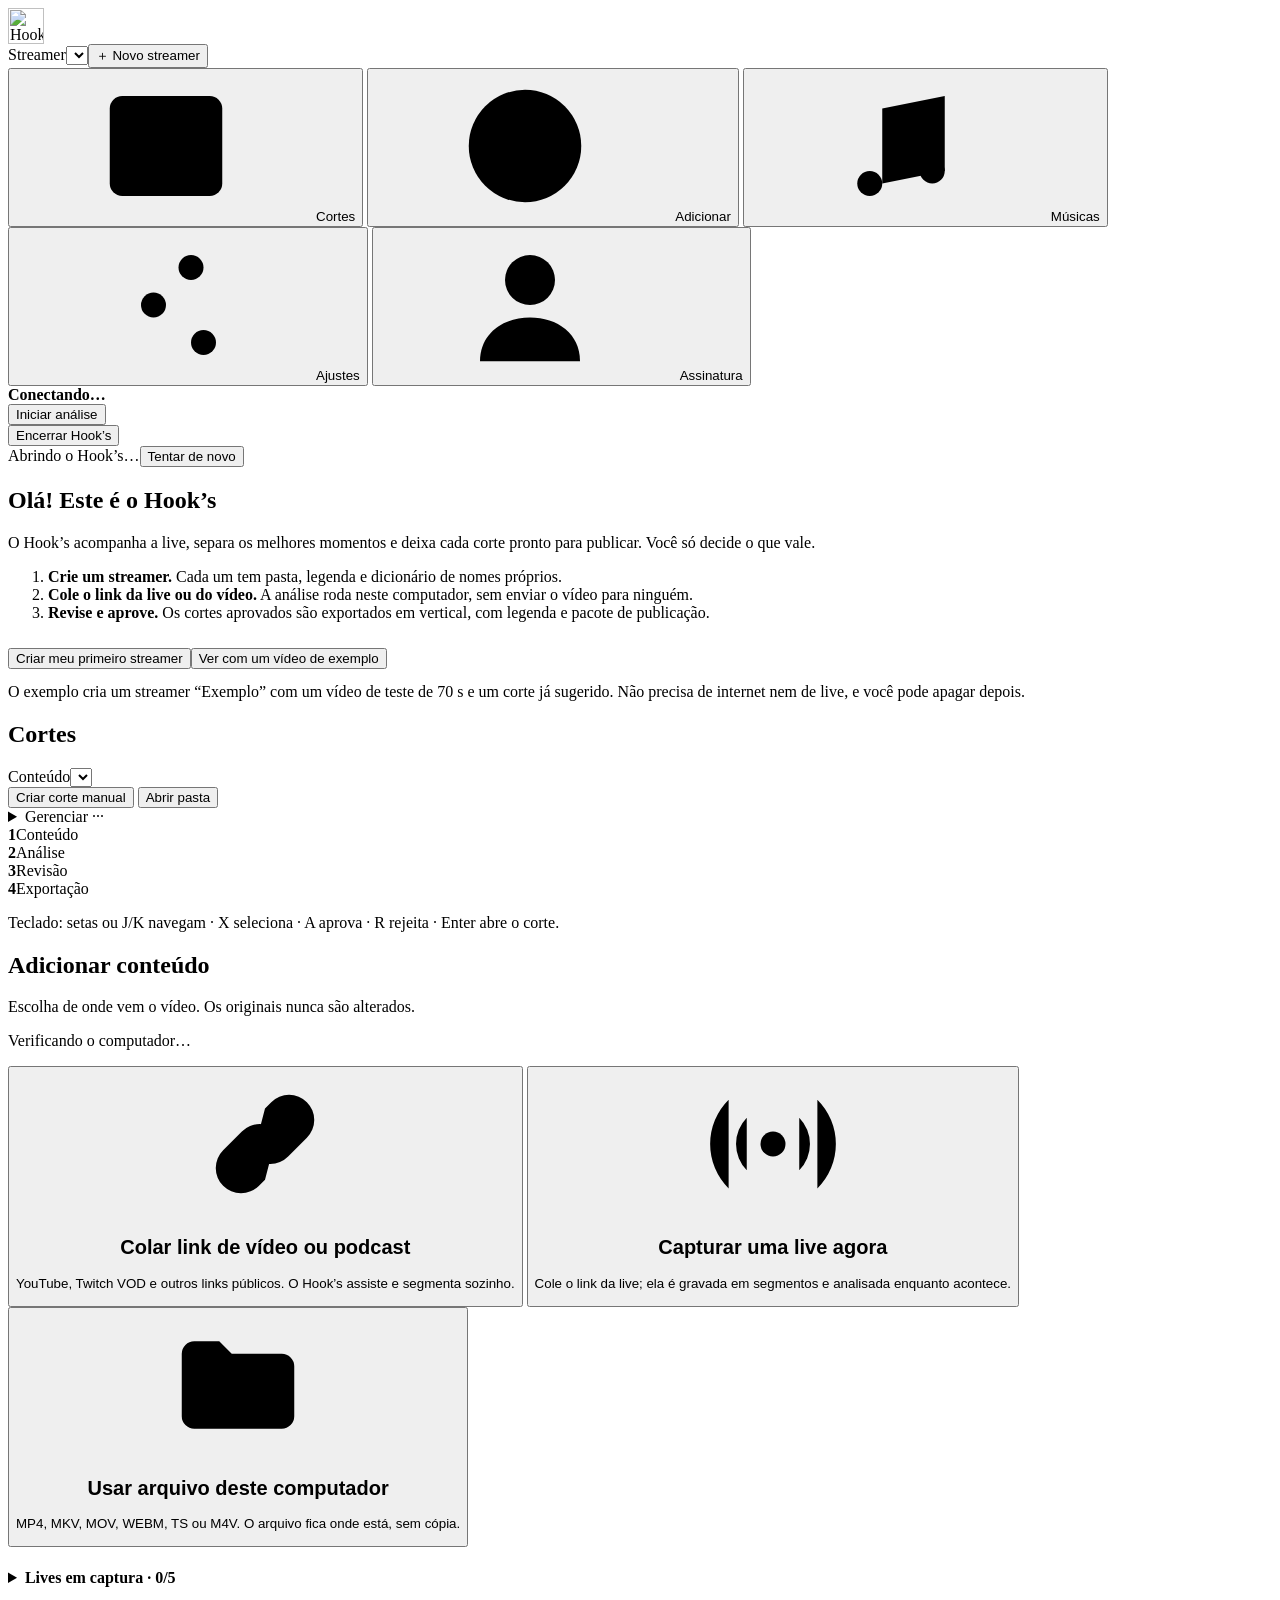
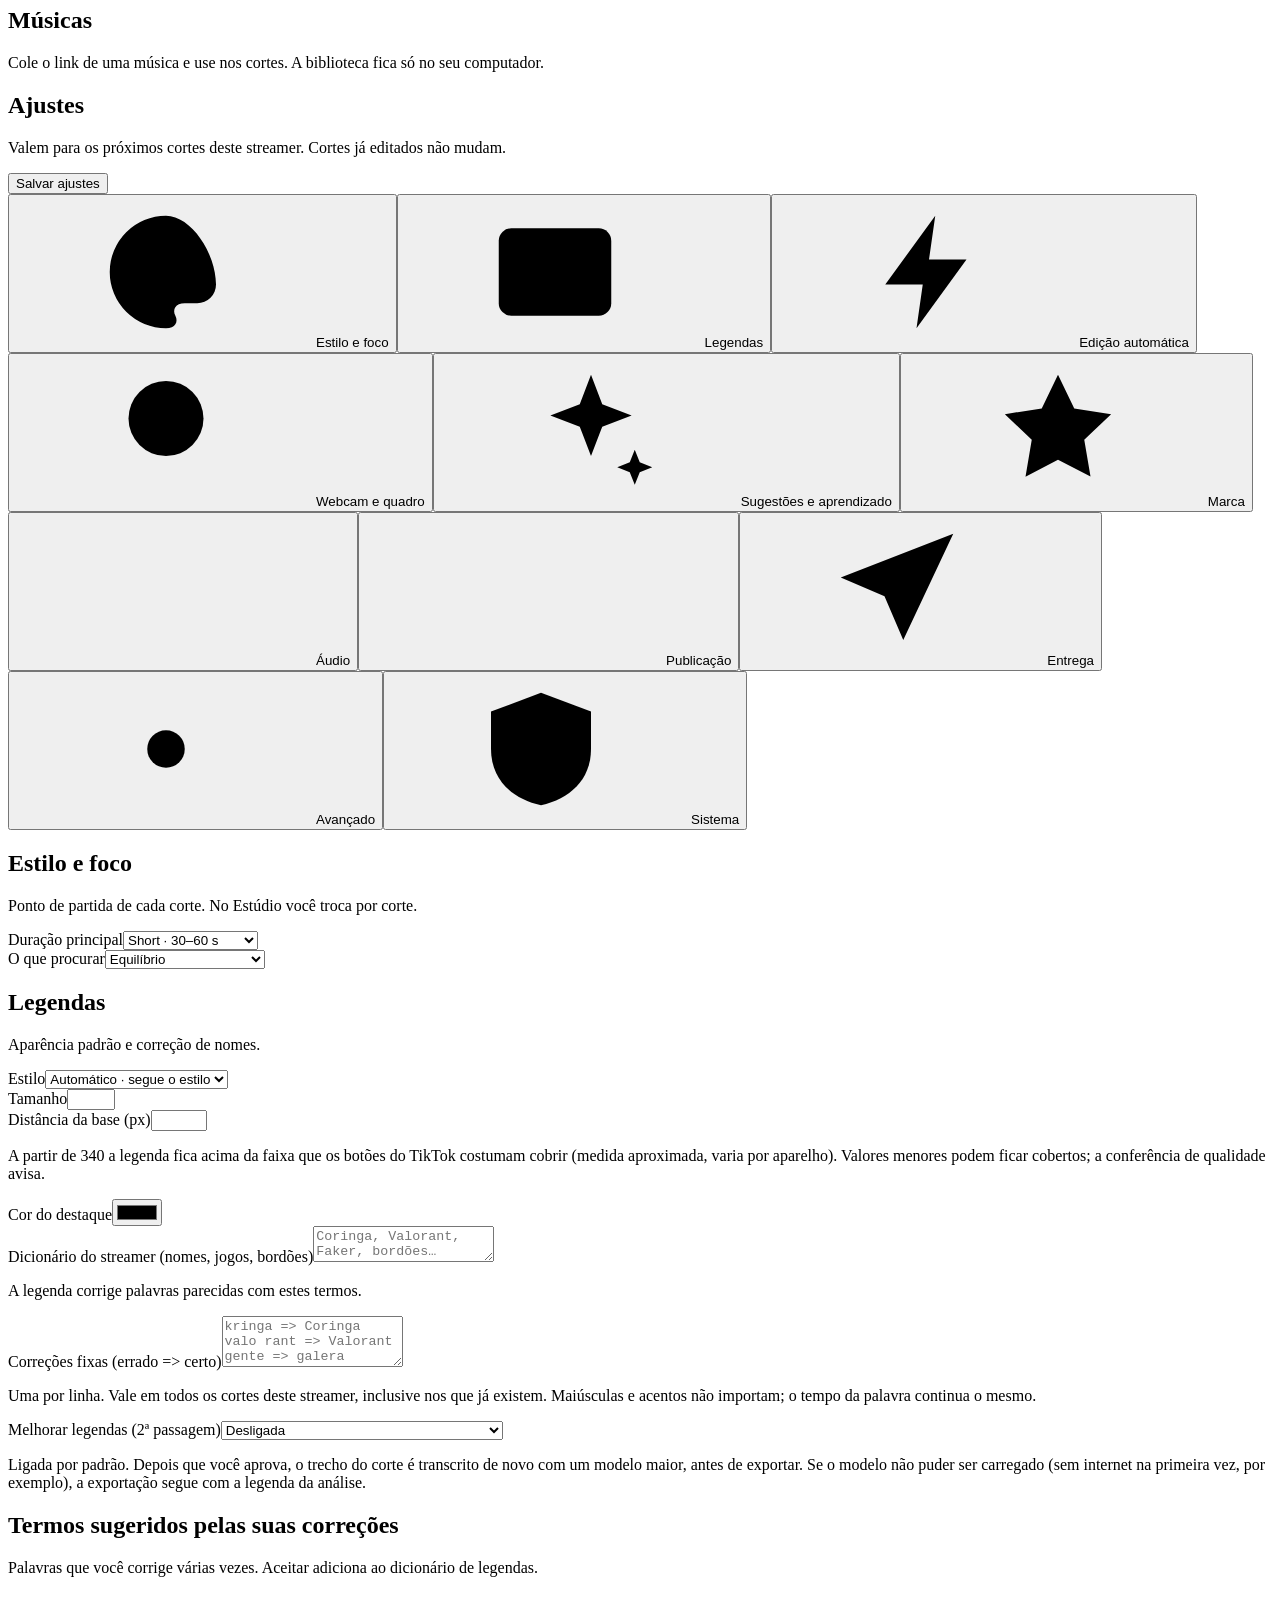
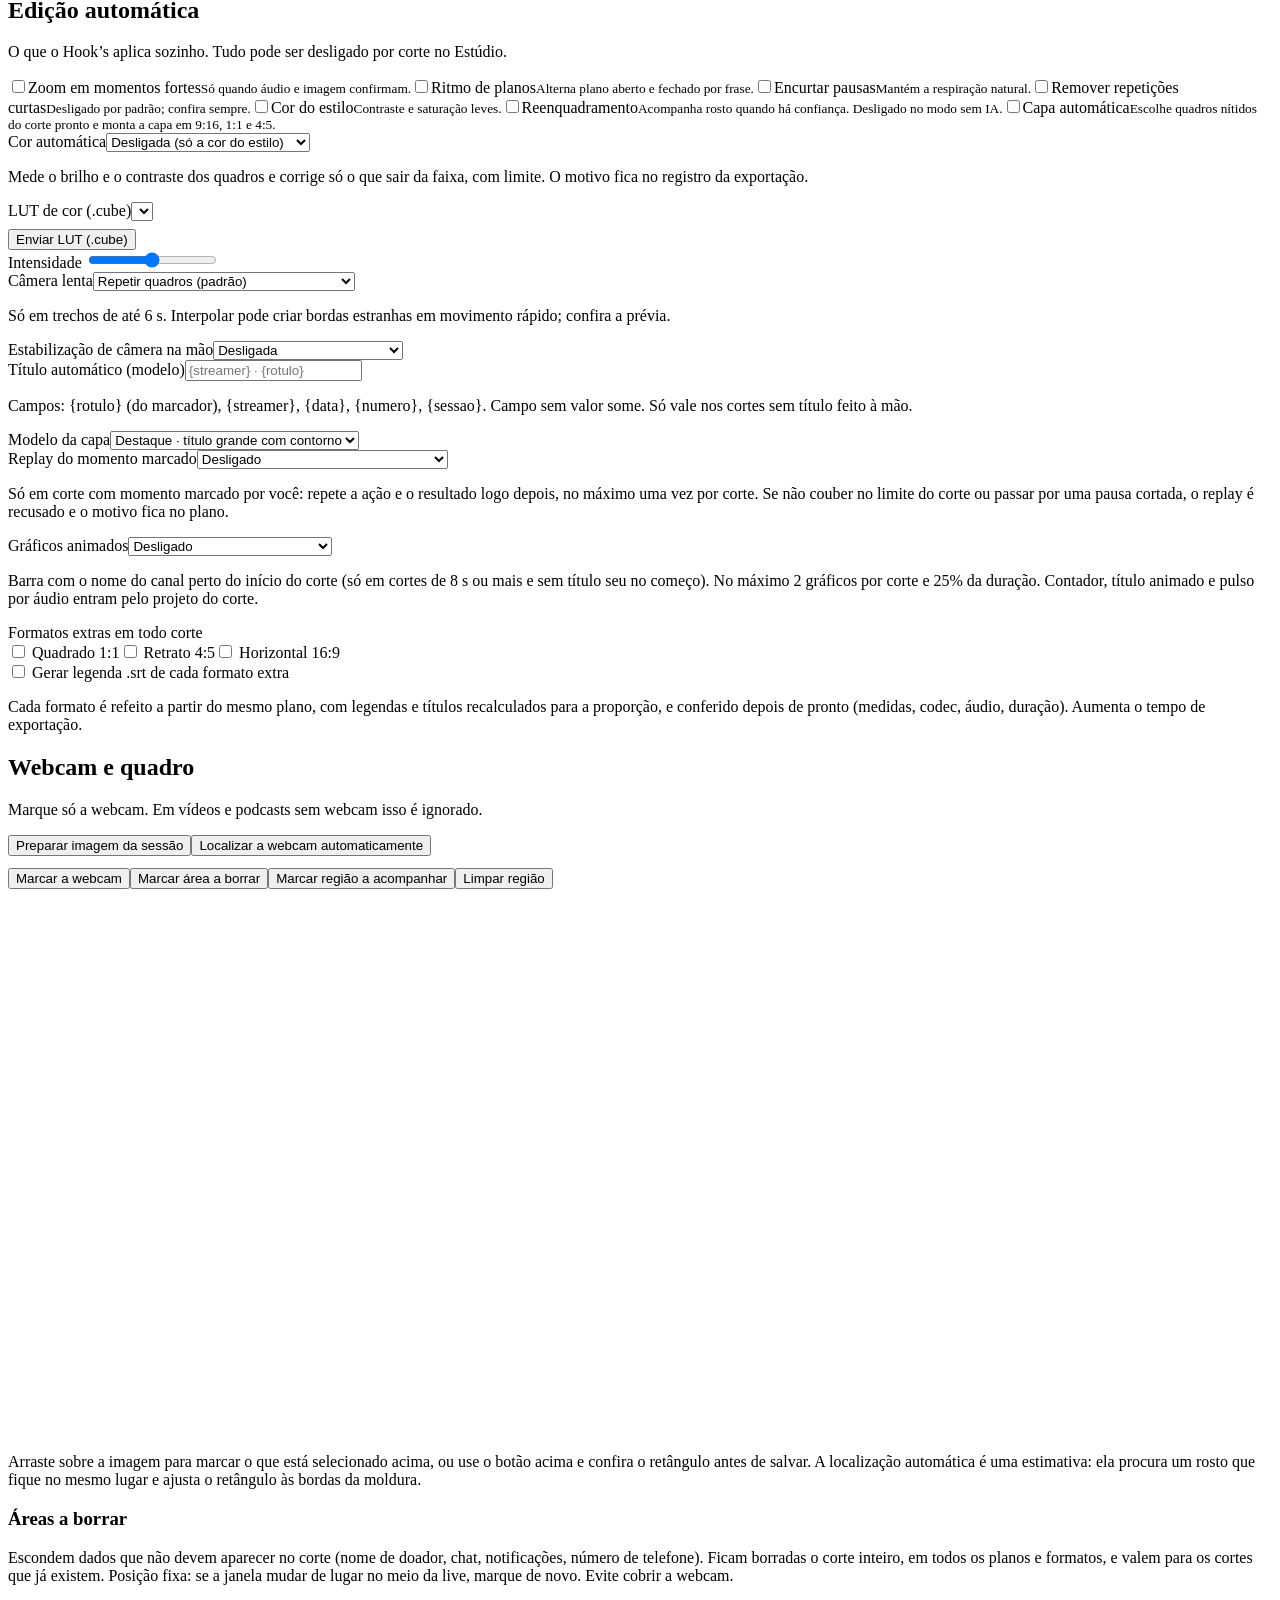
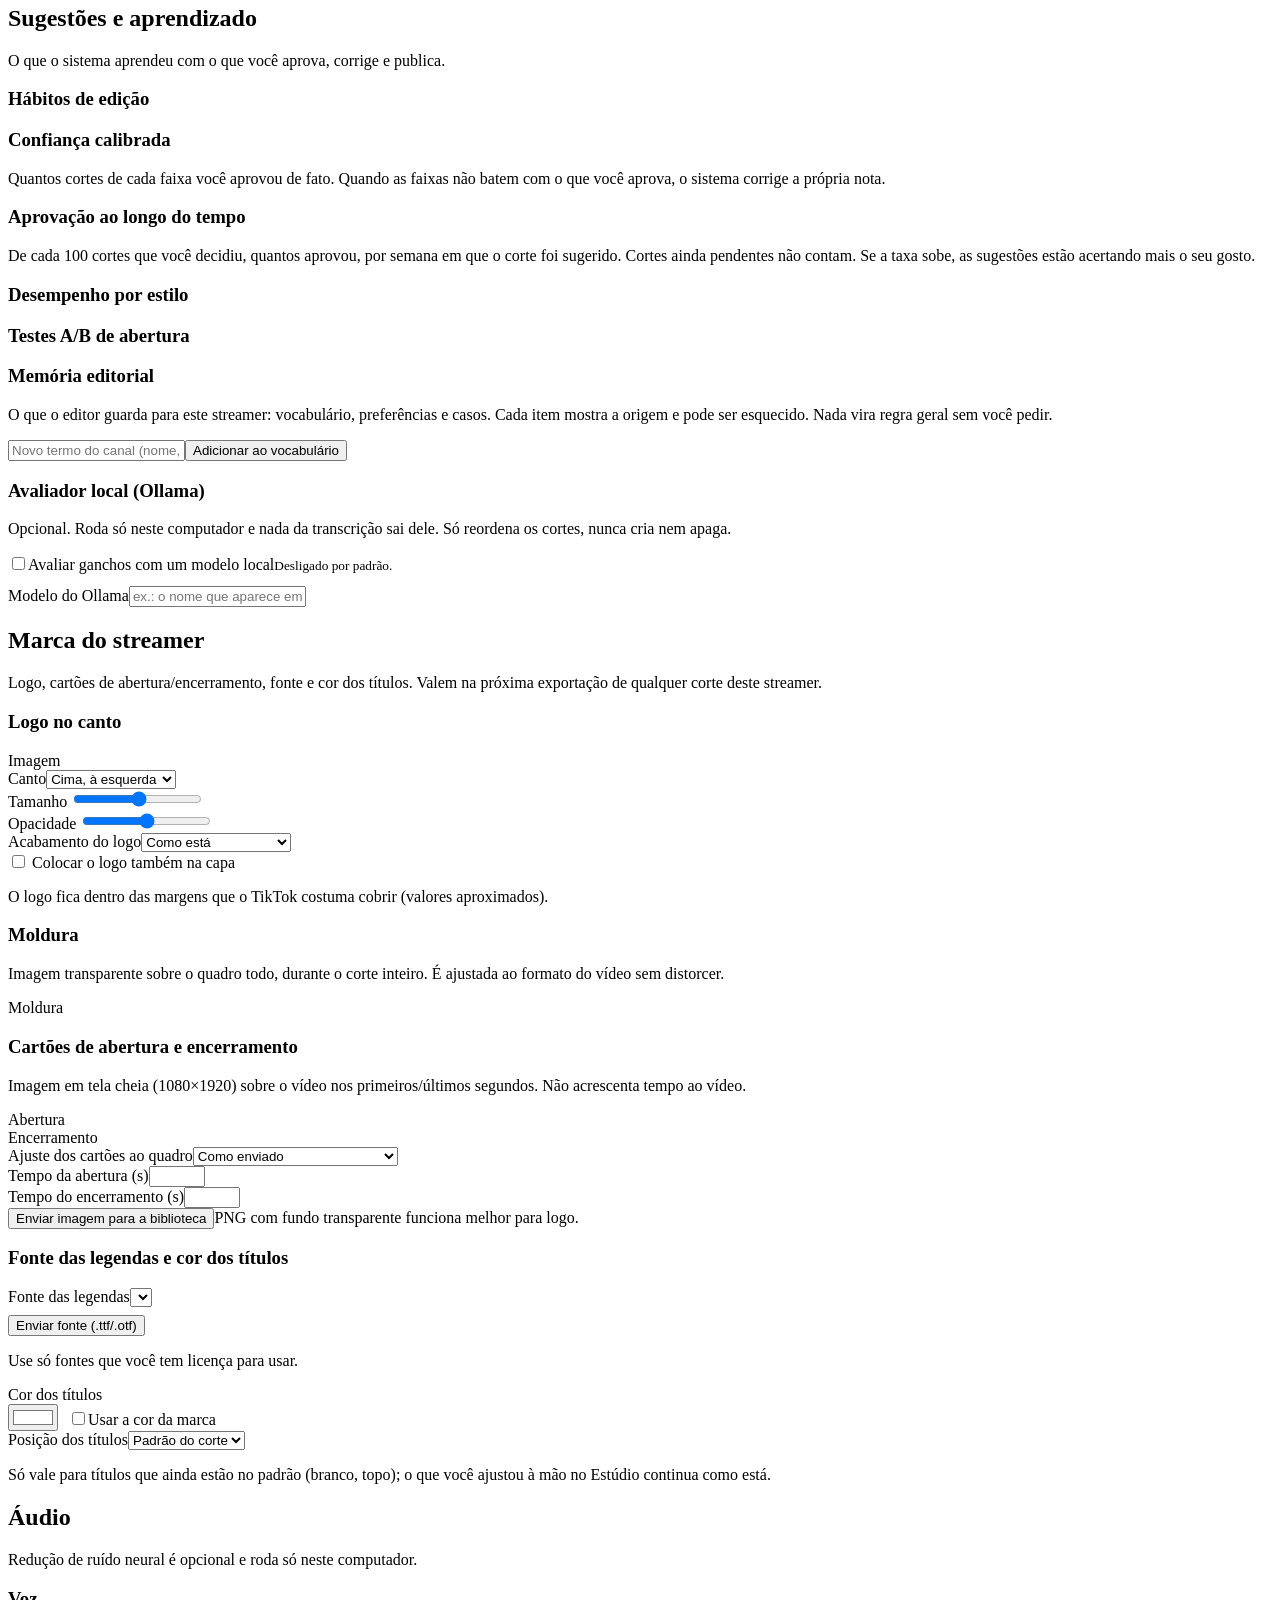
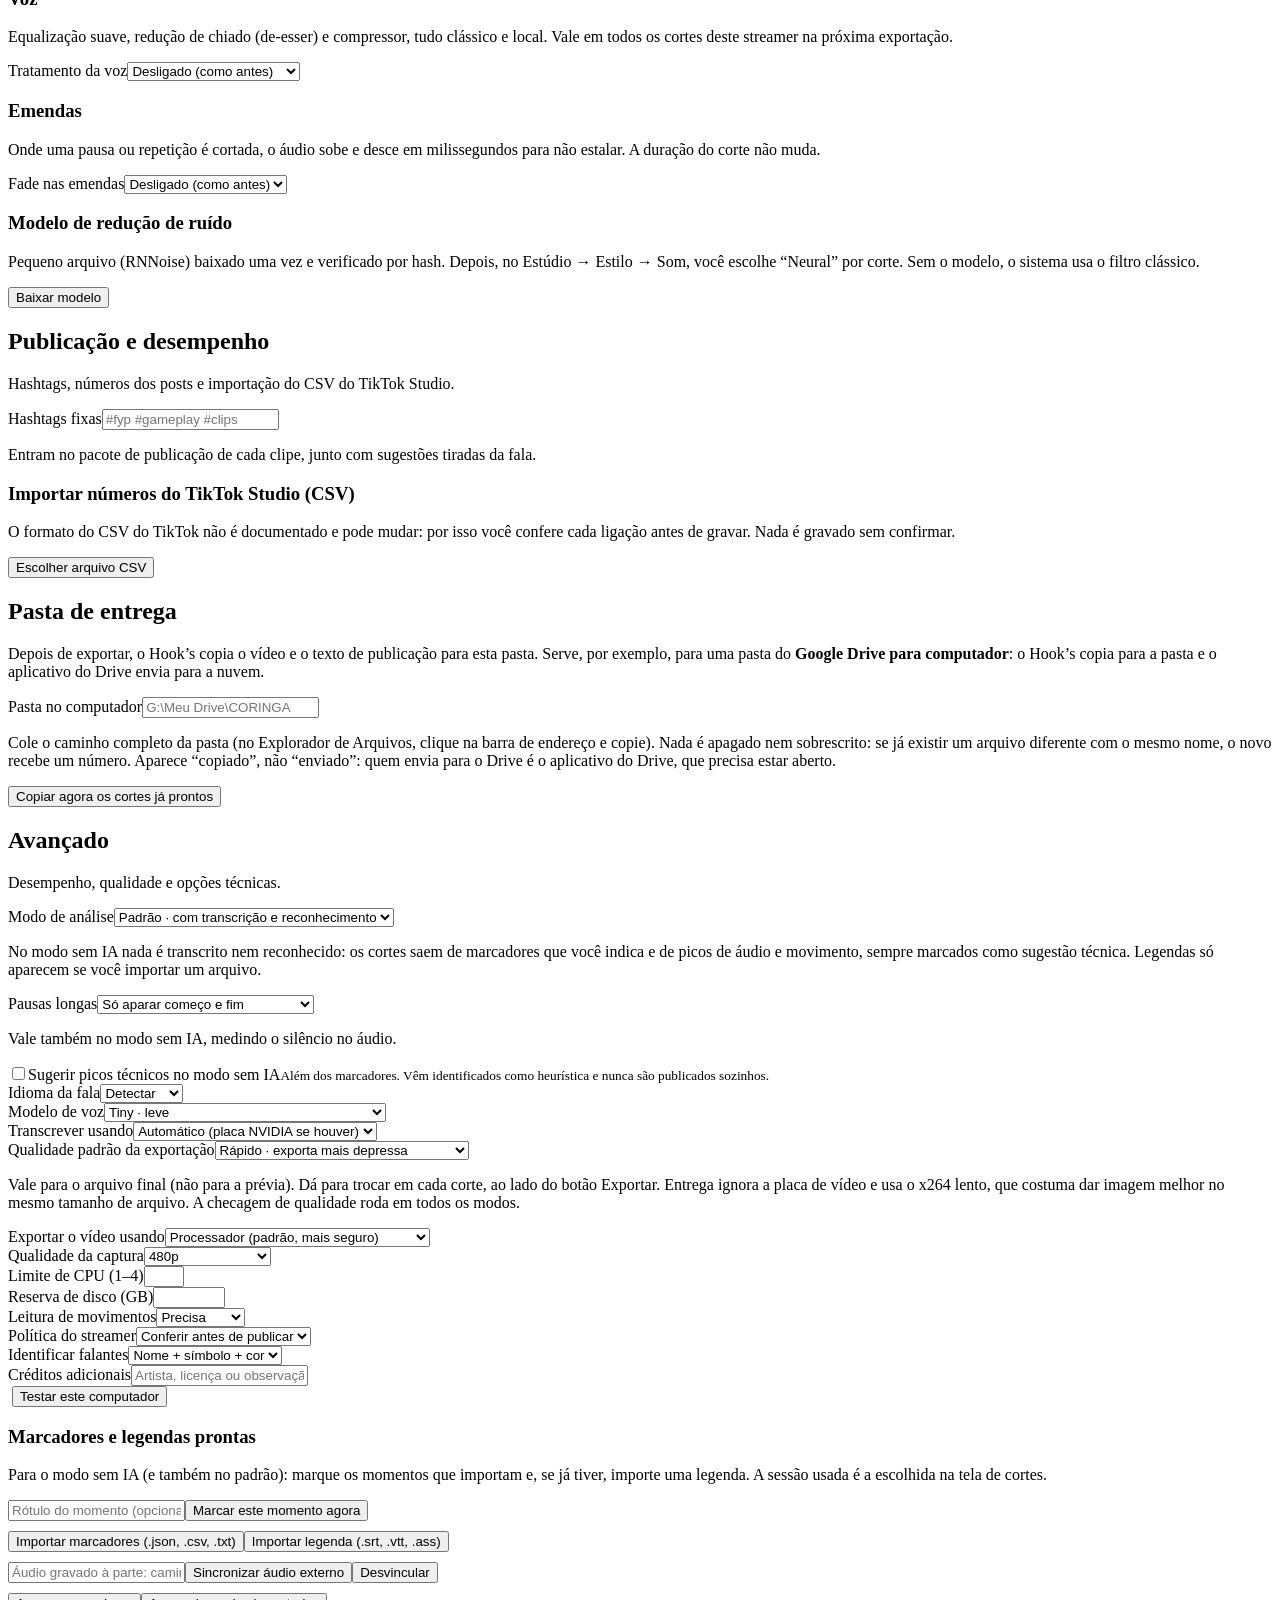
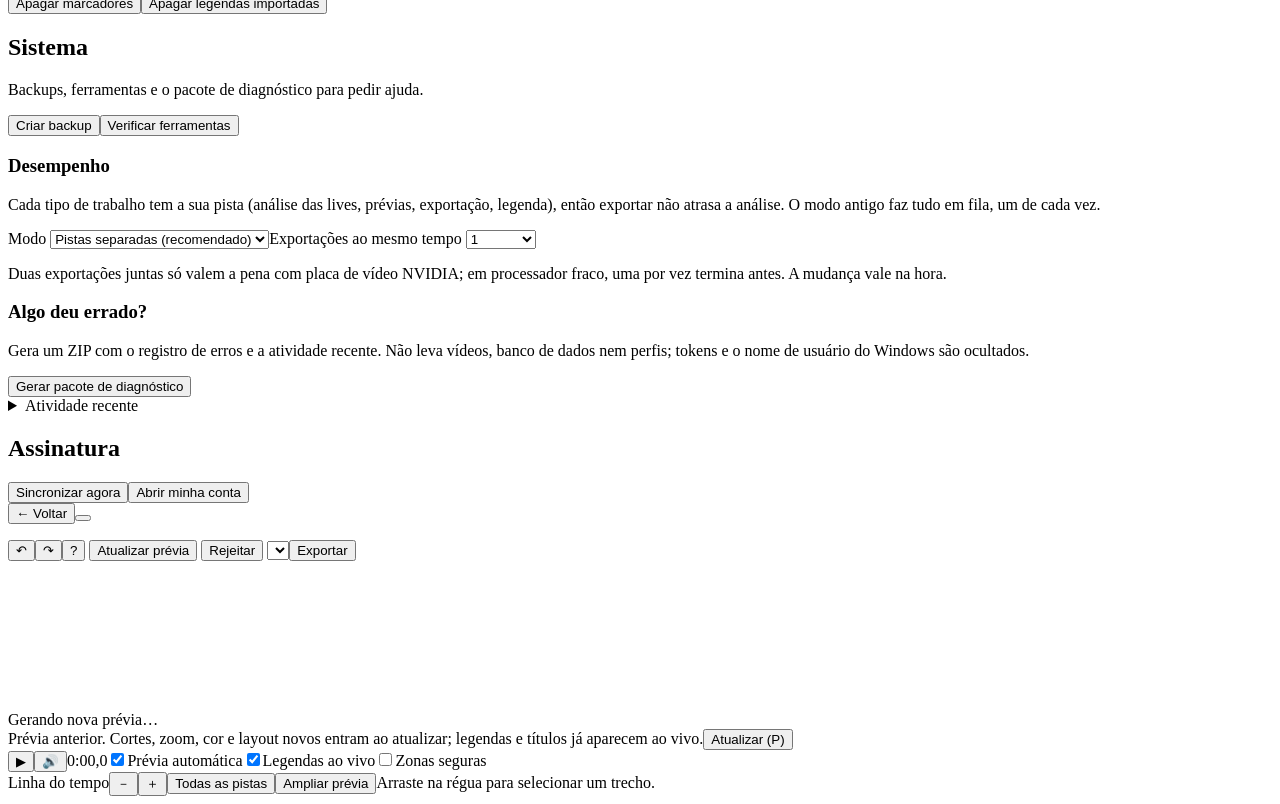
==== commit 63def5eb: "P07: indicador de etapas (Importar→Editar→Conferir→Exportar) derivado do estado real + e2e" ====
--- a/ui/body.html
+++ b/ui/body.html
@@ -100,7 +100,7 @@
 <div id="studio" class="hide" role="dialog" aria-label="Estúdio de edição">
  <div class="sbar">
   <button id="stBack" class="quiet" title="Voltar à biblioteca (salva antes)">← Voltar</button><span class="name" id="stName"></span><button type="button" class="chip" id="stState"></button><span class="chip" id="stPrev"></span><span class="small muted" id="stFlow" aria-live="polite"></span>
-  <span class="grow"></span>
+  <span class="grow"><ol class="steps" id="stSteps" aria-label="Etapas do corte"></ol></span>
   <button id="stUndo" class="quiet small" title="Desfazer (Ctrl+Z)" aria-label="Desfazer">↶</button><button id="stRedo" class="quiet small" title="Refazer (Ctrl+Shift+Z)" aria-label="Refazer">↷</button><button id="stKeys" class="quiet small" title="Atalhos do teclado (?)" aria-label="Atalhos do teclado">?</button>
   <button id="stRefresh" title="Gera a prévia com as alterações (P)">Atualizar prévia</button>
   <button id="stReject" class="danger" title="Rejeitar (R)">Rejeitar</button>
@@ -108,11 +108,12 @@
  </div>
  <div class="smain">
   <section class="scol" id="stLeft" aria-label="Fala"></section>
-  <section class="stage"><div class="phone" id="phone"><video id="stVideo" playsinline preload="auto"></video><div class="live" id="live"></div><div class="safe hide" id="safe"><i class="top"></i><i class="bottom"></i><i class="side"></i></div><div class="wait hide" id="stWait"></div><div class="pbusy hide" id="stBusy">Gerando nova prévia…</div><div class="stale hide" id="stStale"><span>Prévia anterior. Cortes, zoom, cor e layout novos entram ao atualizar; legendas e títulos já aparecem ao vivo.</span><button type="button" class="small" id="stStaleGo">Atualizar (P)</button></div></div>
-   <div class="transport"><button id="stPlay" class="small" aria-label="Reproduzir" title="Reproduzir / pausar (Espaço)">▶</button><button id="stMute" class="small quiet" aria-label="Tirar o som" title="Som">🔊</button><span class="time" id="stTime">0:00,0</span><label class="switch mini"><input id="stAuto" type="checkbox" checked>Prévia automática</label><label class="switch mini"><input id="liveToggle" type="checkbox" checked>Legendas ao vivo</label><label class="switch mini"><input id="safeToggle" type="checkbox">Zonas seguras</label></div></section>
+  <section class="stage"><div class="sbox"><div class="phone" id="phone"><video id="stVideo" playsinline preload="auto"></video><div class="live" id="live"></div><div class="safe hide" id="safe"><i class="top"></i><i class="bottom"></i><i class="side"></i></div><div class="wait hide" id="stWait"></div><div class="pbusy hide" id="stBusy">Gerando nova prévia…</div><div class="stale hide" id="stStale"><span>Prévia anterior. Cortes, zoom, cor e layout novos entram ao atualizar; legendas e títulos já aparecem ao vivo.</span><button type="button" class="small" id="stStaleGo">Atualizar (P)</button></div></div>
+   <div class="transport"><button id="stPlay" class="small" aria-label="Reproduzir" title="Reproduzir / pausar (Espaço)">▶</button><button id="stMute" class="small quiet" aria-label="Tirar o som" title="Som">🔊</button><span class="time" id="stTime">0:00,0</span><label class="switch mini"><input id="stAuto" type="checkbox" checked>Prévia automática</label><label class="switch mini"><input id="liveToggle" type="checkbox" checked>Legendas ao vivo</label><label class="switch mini"><input id="safeToggle" type="checkbox">Zonas seguras</label></div></div></section>
   <section class="scol right" id="stRight" aria-label="Inspetor"></section>
  </div>
  <div class="tlzone">
+  <div class="vsplit" id="tlSplit" role="separator" aria-orientation="horizontal" aria-label="Altura da linha do tempo" tabindex="0" title="Arraste para ajustar a altura da linha do tempo · duplo clique restaura"></div>
   <div class="tlbar"><span class="muted small">Linha do tempo</span><button id="tlOut" class="small quiet" aria-label="Afastar" title="Afastar (−)">－</button><button id="tlIn" class="small quiet" aria-label="Aproximar" title="Aproximar (+)">＋</button><button id="tlAll" class="small quiet" aria-pressed="false" title="Mostra também as pistas vazias de zoom, ritmo, imagens e títulos">Todas as pistas</button><button id="tlFold" class="small quiet" aria-pressed="false" title="Recolhe a linha do tempo para a prévia ficar maior (F)">Ampliar prévia</button><span class="grow"></span><span id="selInfo" class="muted small">Arraste na régua para selecionar um trecho.</span></div>
   <div class="tl-wrap" id="tlWrap"><div class="tl-heads" id="tlHeads"></div><div class="tl-scroll" id="tlScroll"><div class="tl" id="tl"></div></div></div>
  </div>
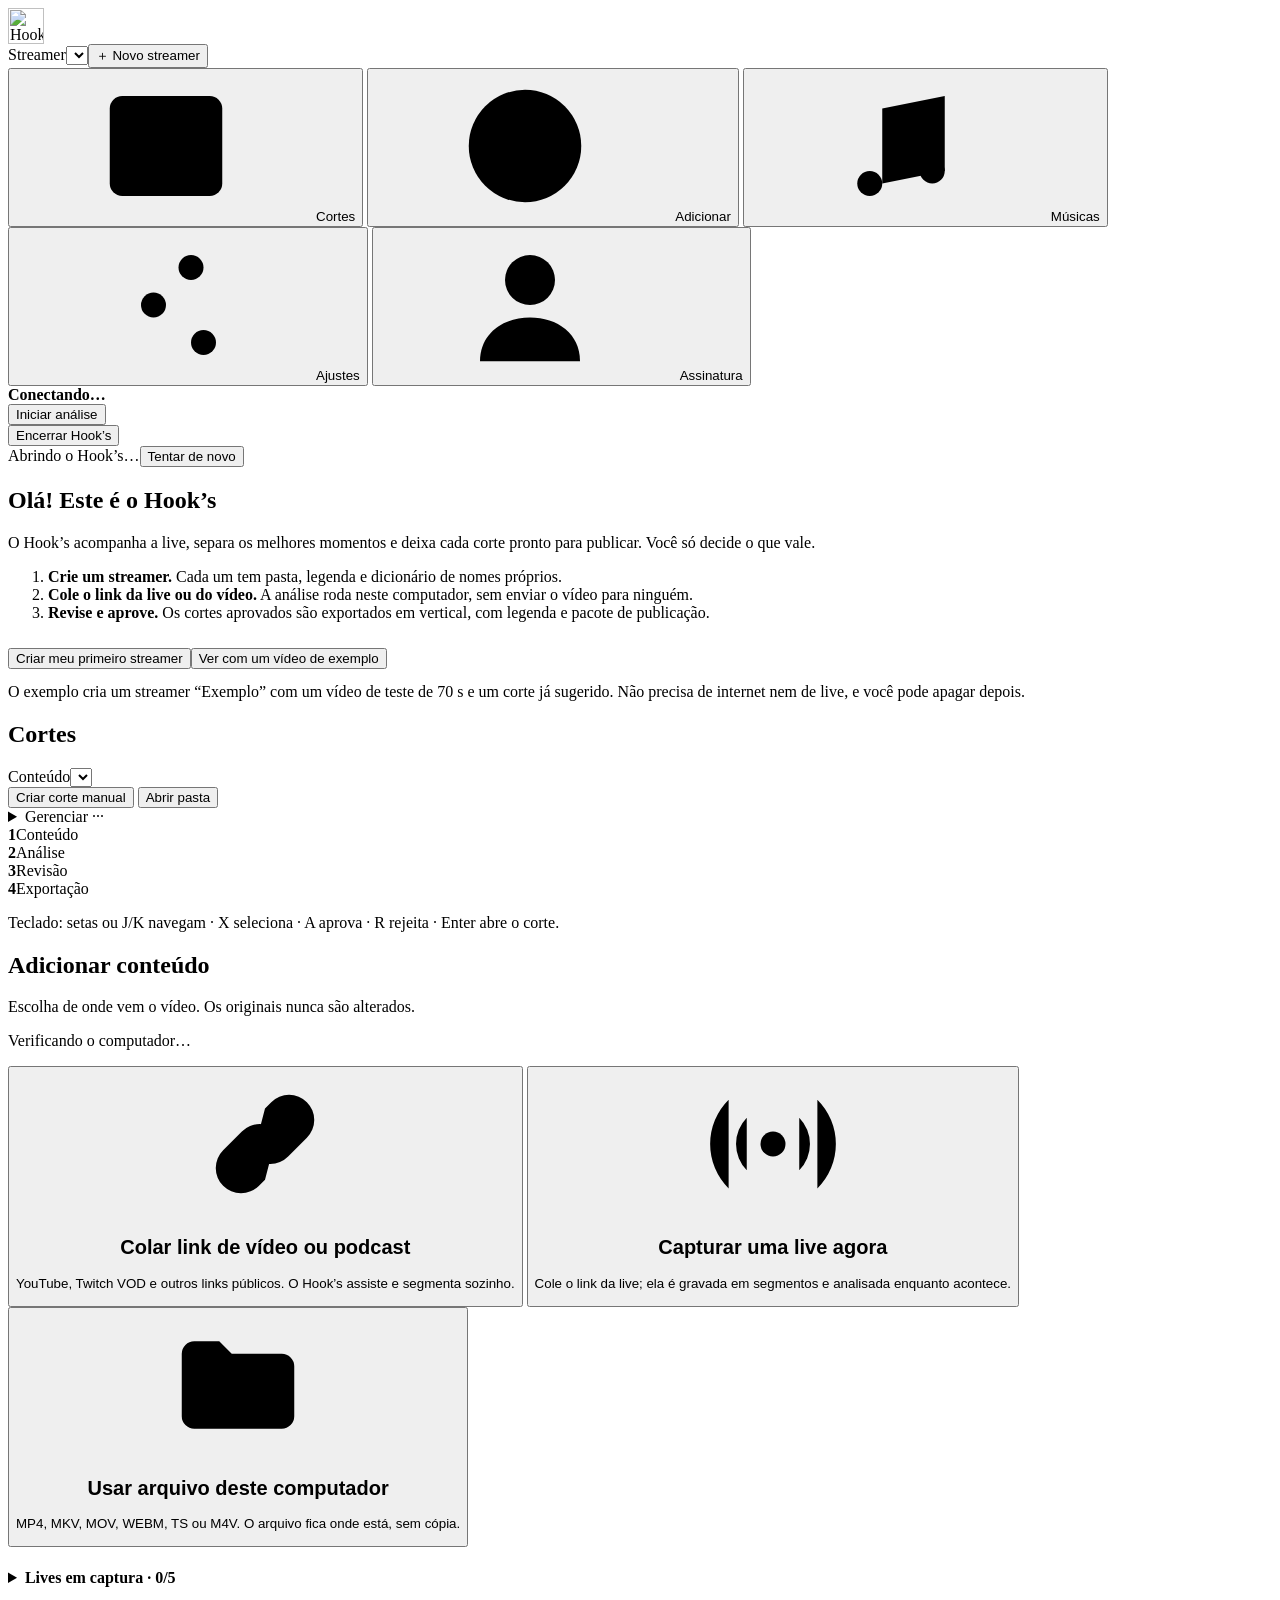
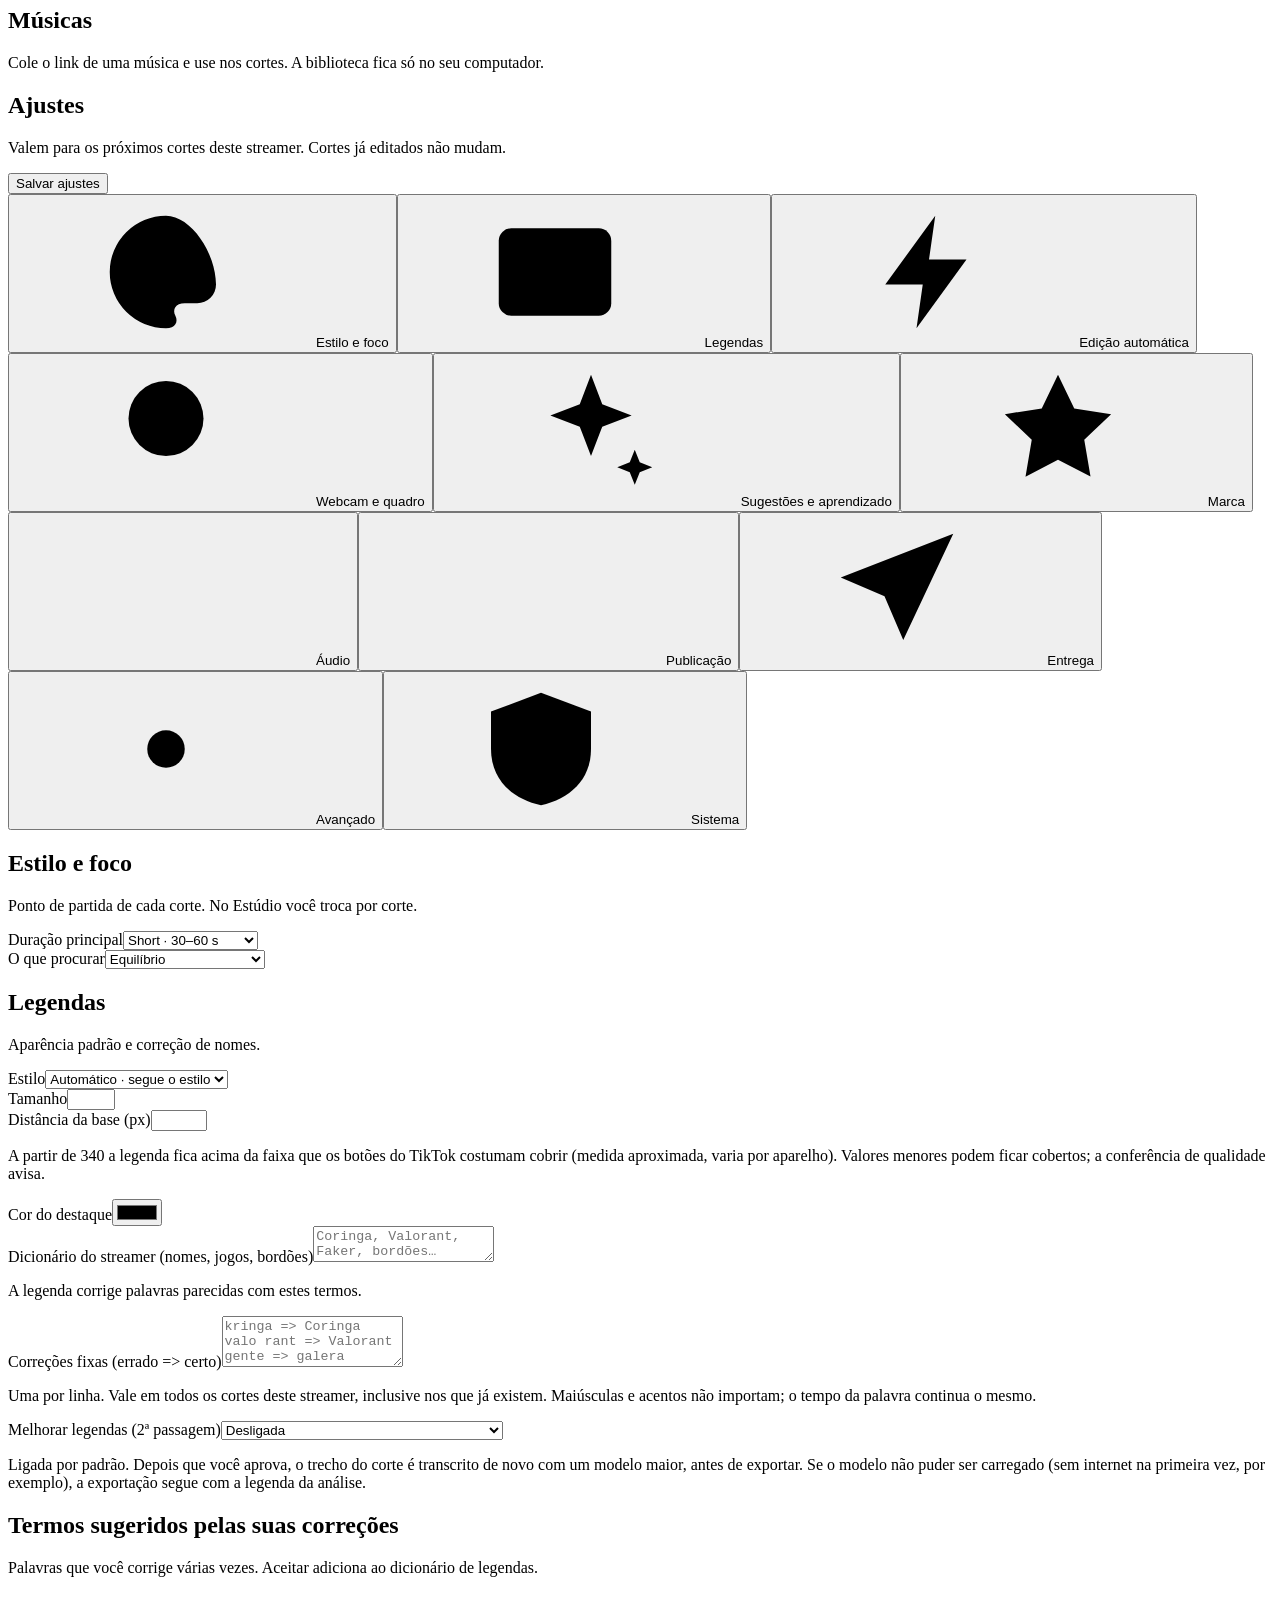
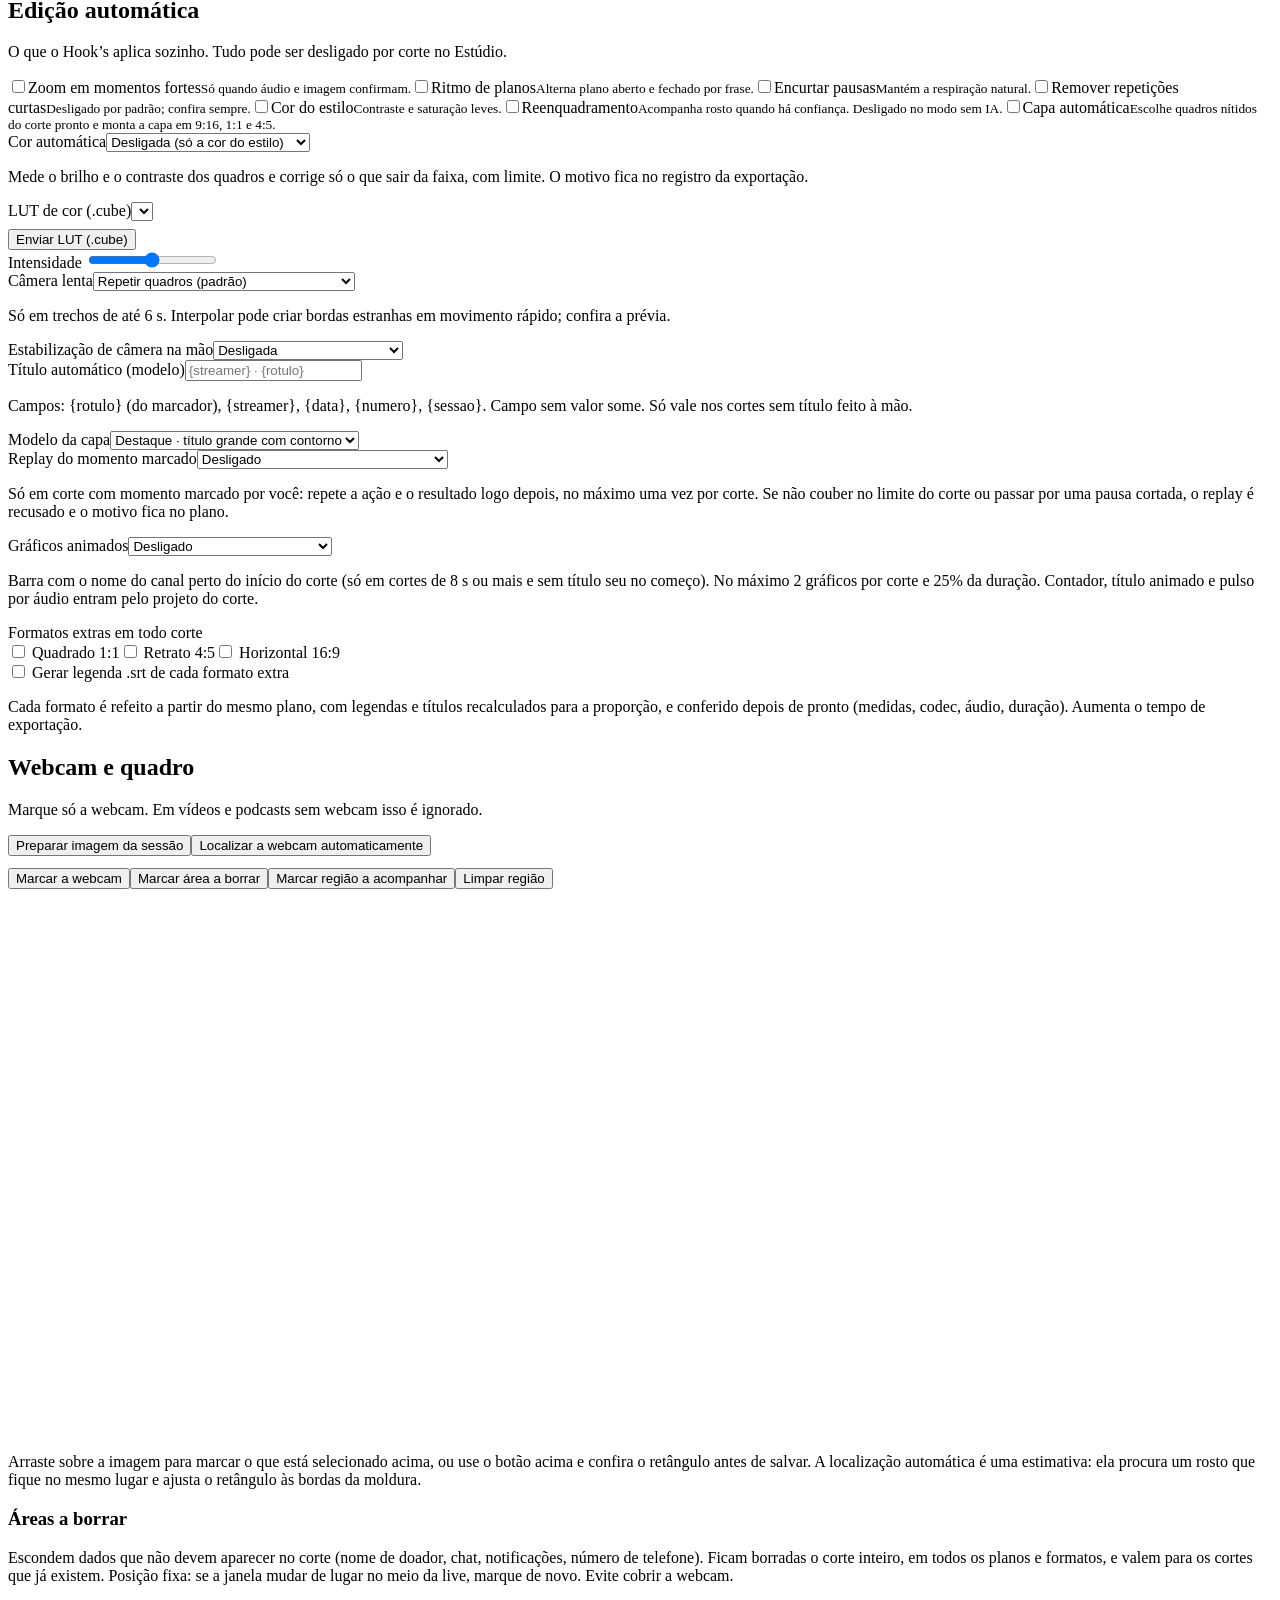
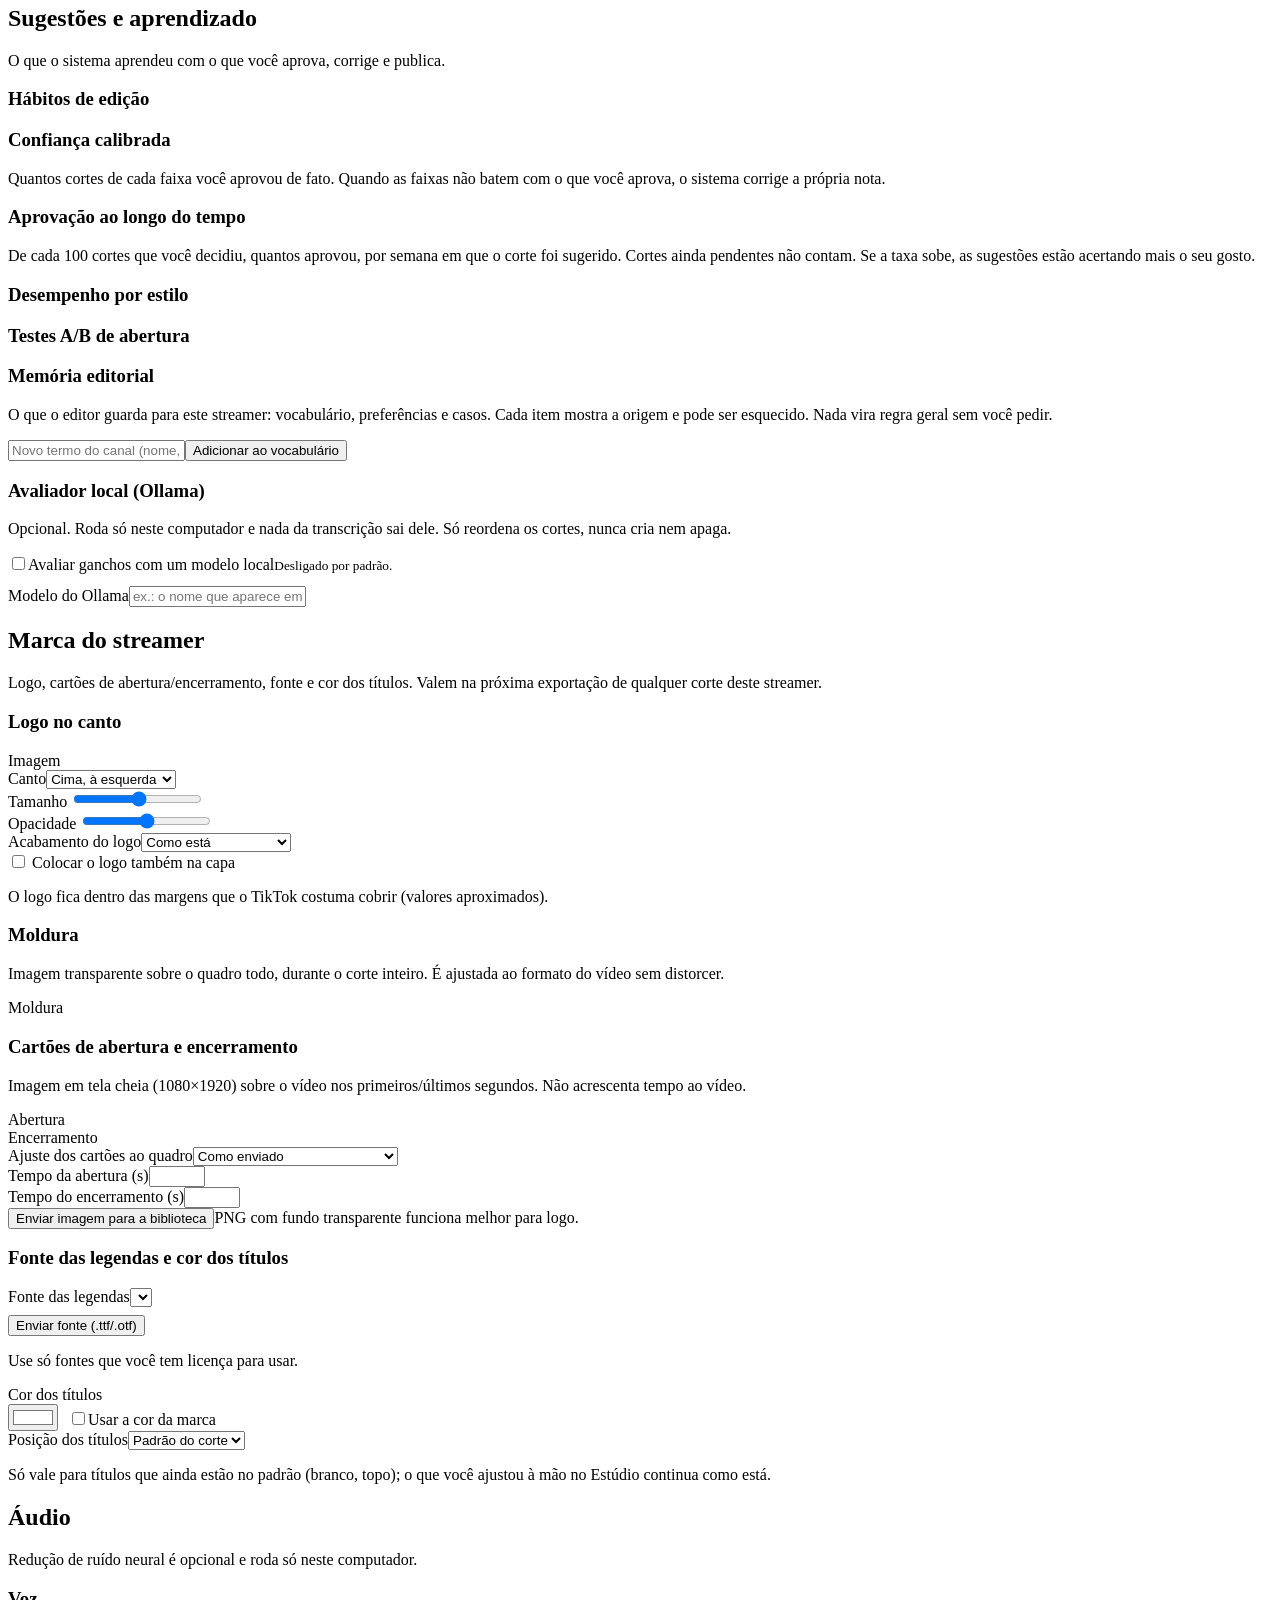
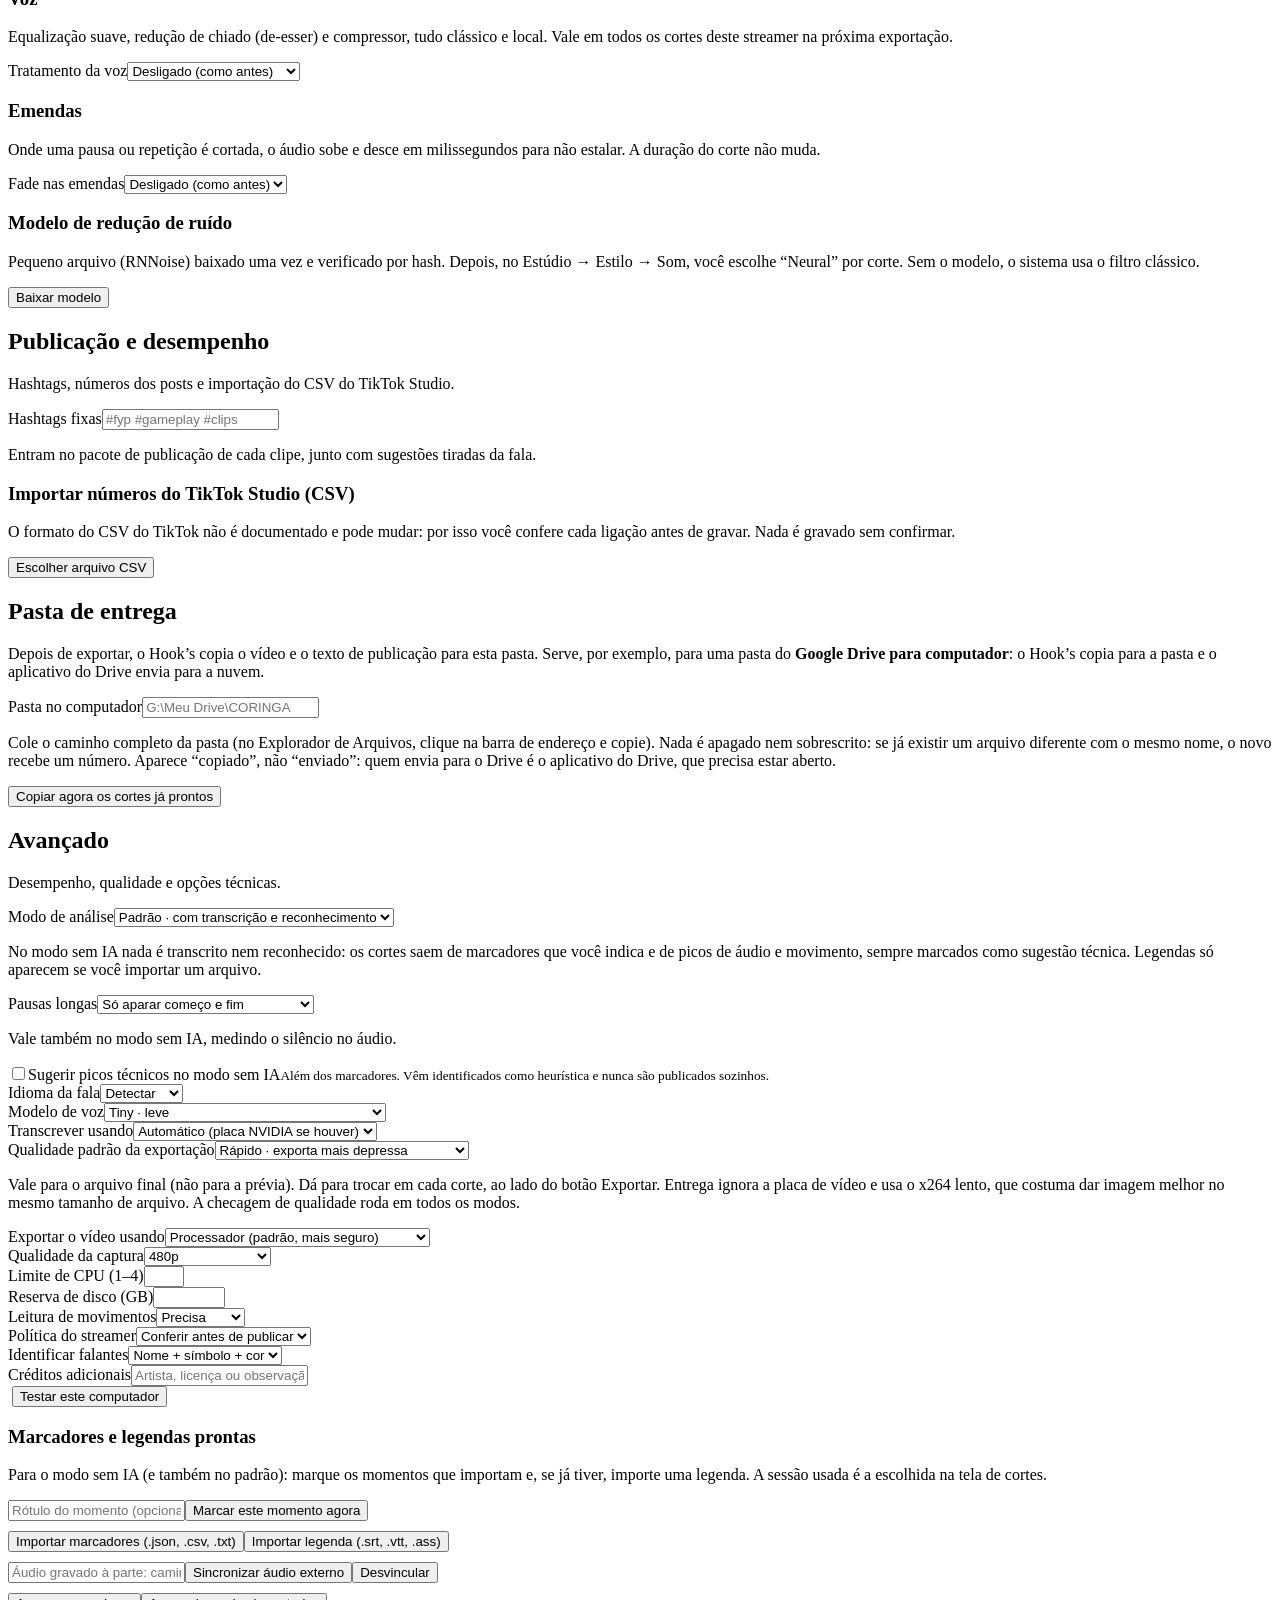
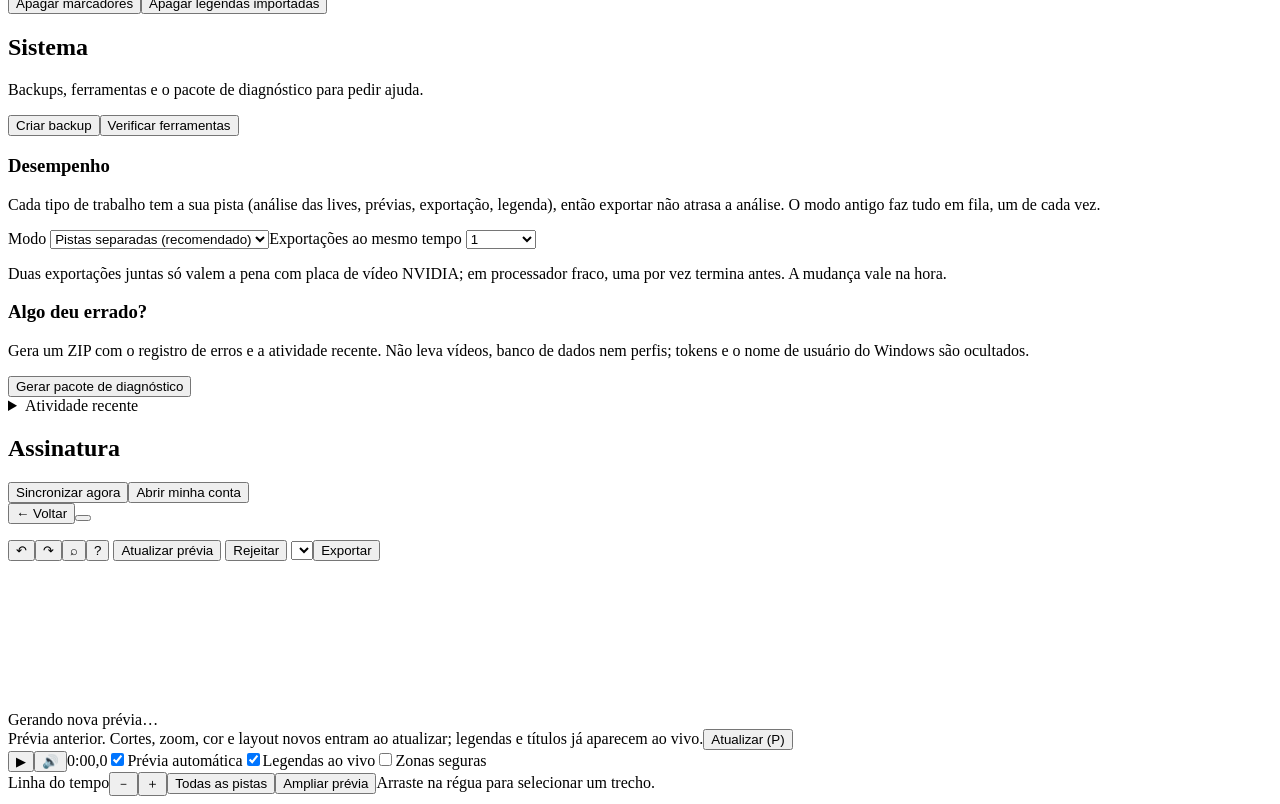
==== commit 42e6a0a5: "Estúdio: busca de ações Ctrl+K (~30 ações contextuais, sem acento, confirmação de exportar preservad" ====
--- a/ui/body.html
+++ b/ui/body.html
@@ -101,7 +101,7 @@
  <div class="sbar">
   <button id="stBack" class="quiet" title="Voltar à biblioteca (salva antes)">← Voltar</button><span class="name" id="stName"></span><button type="button" class="chip" id="stState"></button><span class="chip" id="stPrev"></span><span class="small muted" id="stFlow" aria-live="polite"></span>
   <span class="grow"><ol class="steps" id="stSteps" aria-label="Etapas do corte"></ol></span>
-  <button id="stUndo" class="quiet small" title="Desfazer (Ctrl+Z)" aria-label="Desfazer">↶</button><button id="stRedo" class="quiet small" title="Refazer (Ctrl+Shift+Z)" aria-label="Refazer">↷</button><button id="stKeys" class="quiet small" title="Atalhos do teclado (?)" aria-label="Atalhos do teclado">?</button>
+  <button id="stUndo" class="quiet small" title="Desfazer (Ctrl+Z)" aria-label="Desfazer">↶</button><button id="stRedo" class="quiet small" title="Refazer (Ctrl+Shift+Z)" aria-label="Refazer">↷</button><button id="stCmd" class="quiet small" title="Buscar ação (Ctrl+K)" aria-label="Buscar ação">⌕</button><button id="stKeys" class="quiet small" title="Atalhos do teclado (?)" aria-label="Atalhos do teclado">?</button>
   <button id="stRefresh" title="Gera a prévia com as alterações (P)">Atualizar prévia</button>
   <button id="stReject" class="danger" title="Rejeitar (R)">Rejeitar</button>
   <span class="export"><select id="stQuality" aria-label="Qualidade da exportação" title="Qualidade do arquivo final"></select><button id="stApprove" class="primary" title="Aprova e coloca na fila de exportação (Ctrl+Enter duas vezes)">Exportar</button></span>
@@ -118,6 +118,7 @@
   <div class="tl-wrap" id="tlWrap"><div class="tl-heads" id="tlHeads"></div><div class="tl-scroll" id="tlScroll"><div class="tl" id="tl"></div></div></div>
  </div>
 </div>
+<dialog id="cmdDialog" class="cmd" aria-label="Buscar ação"><input id="cmdInput" type="text" autocomplete="off" spellcheck="false" placeholder="Buscar ação… (ex.: cortar, zoom, exportar)" aria-label="Buscar ação" role="combobox" aria-expanded="true" aria-controls="cmdList"><ul id="cmdList" role="listbox"></ul><div class="cmd-foot muted small">↑ ↓ navegam · Enter executa · Esc fecha</div></dialog>
 <dialog id="keysDialog"><div class="dhead"><h2>Atalhos do Estúdio</h2><button class="quiet" data-close aria-label="Fechar">✕</button></div><div class="body list" id="keysList"></div></dialog>
 
 <dialog id="streamerDialog"><div class="dhead"><div><h2>Adicionar streamer</h2><p class="muted">Esse nome também será o nome da pasta.</p></div><button class="quiet" data-close aria-label="Fechar">✕</button></div><form id="streamerForm"><div><label for="streamerName">Nome</label><input id="streamerName" placeholder="Ex.: CORINGA" maxlength="60" required></div><button class="primary">Criar pasta e perfil</button></form></dialog>
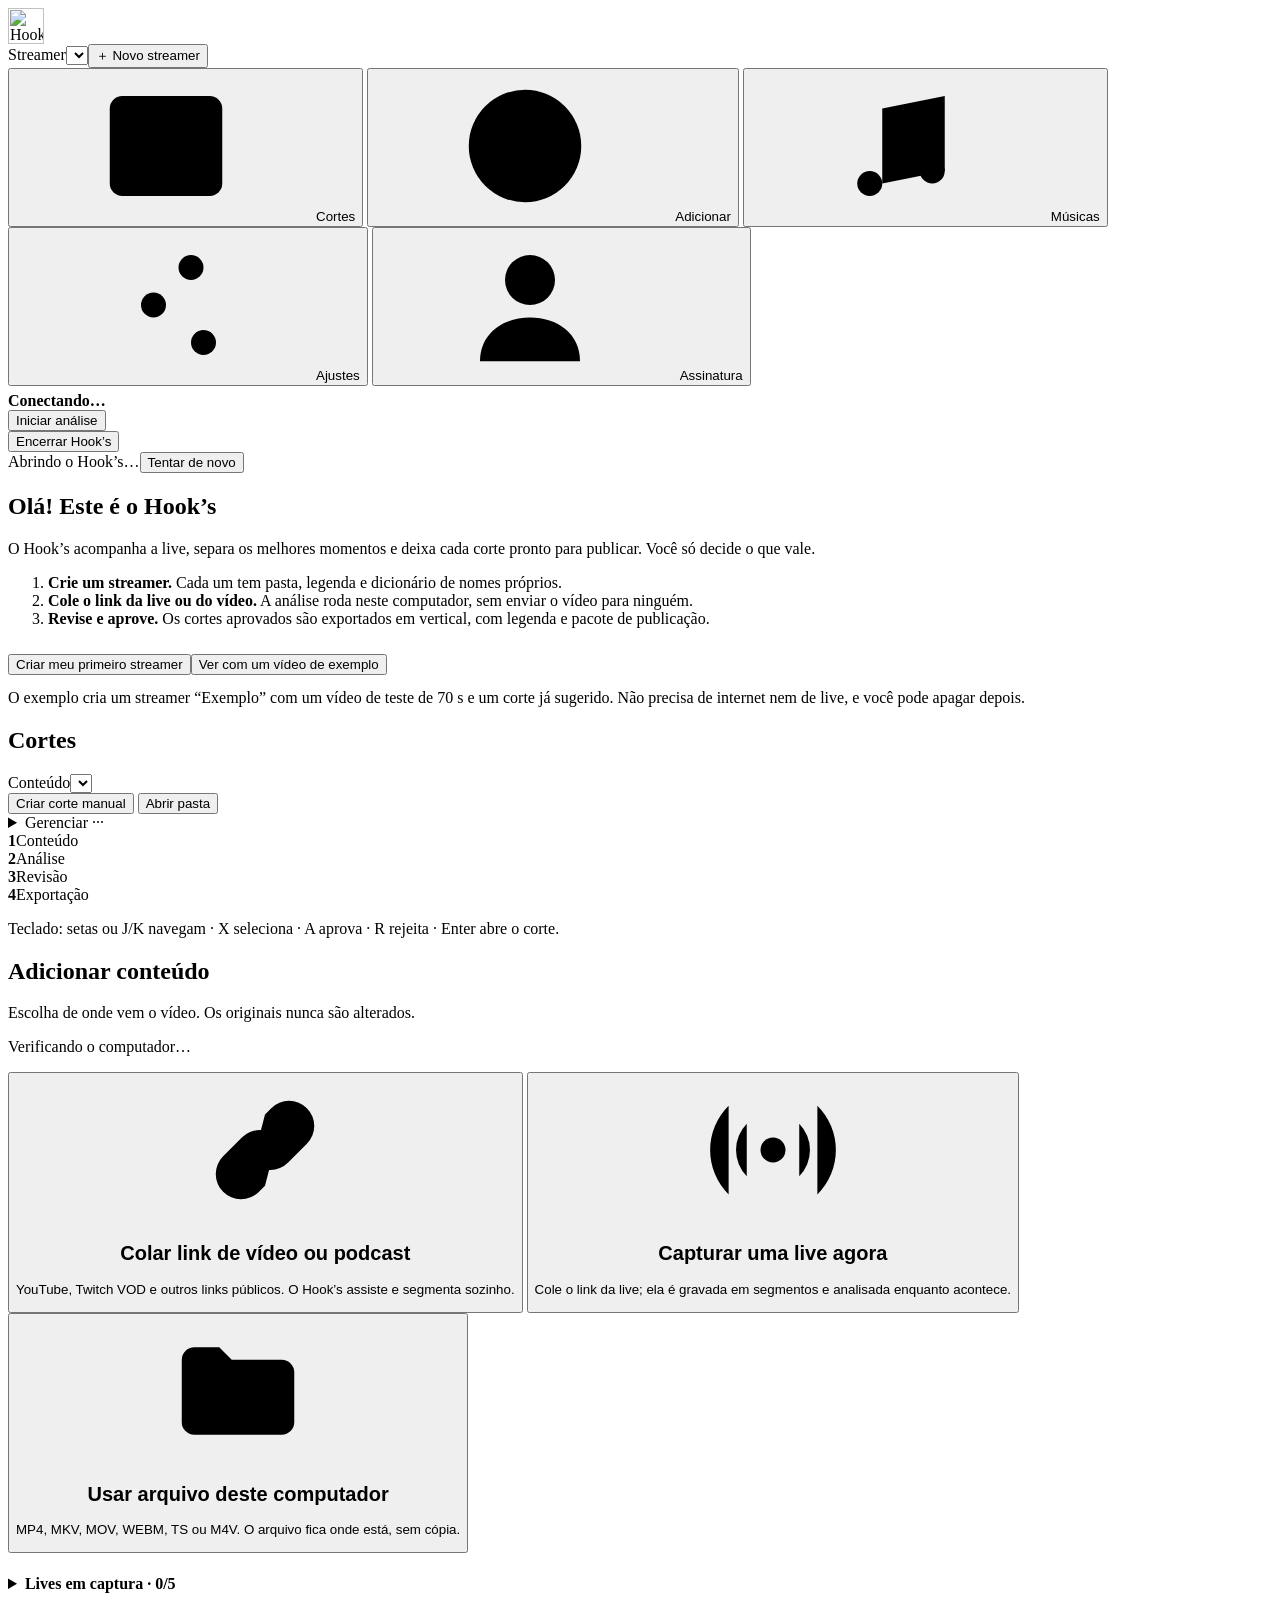
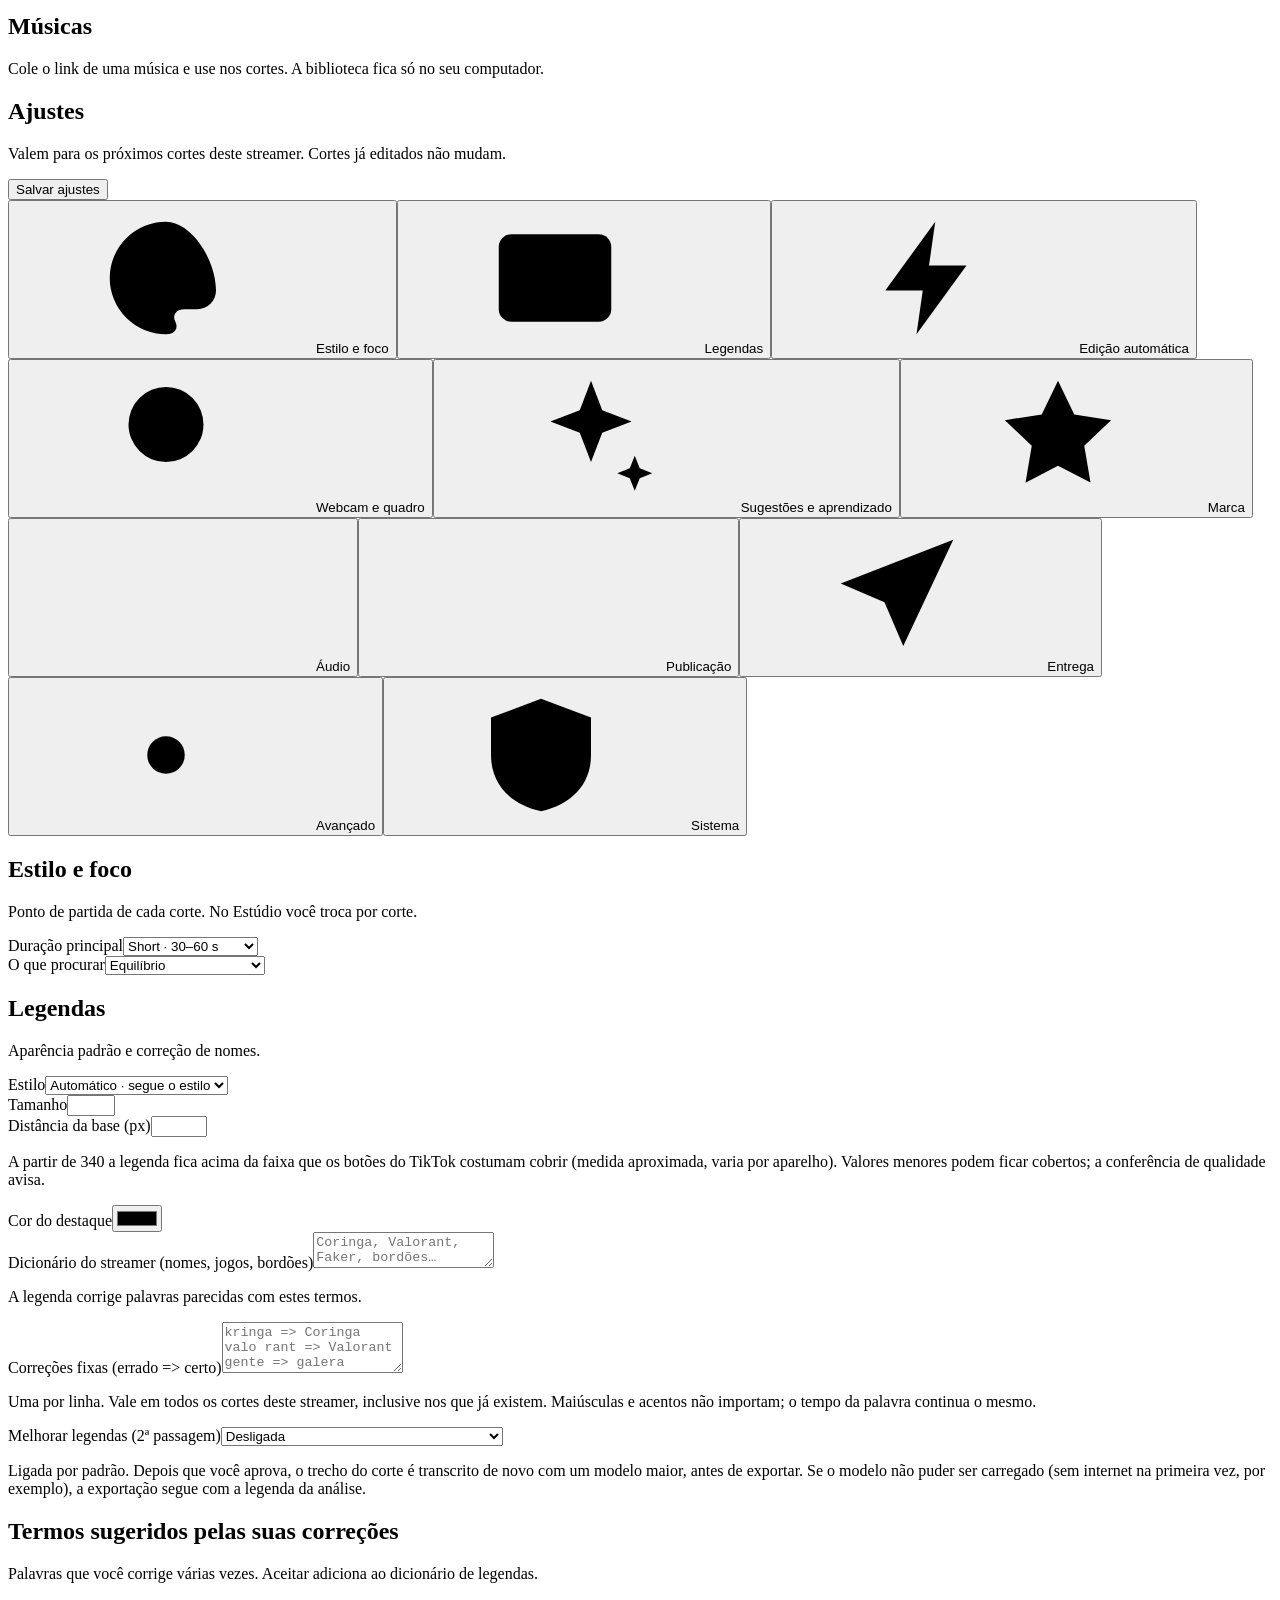
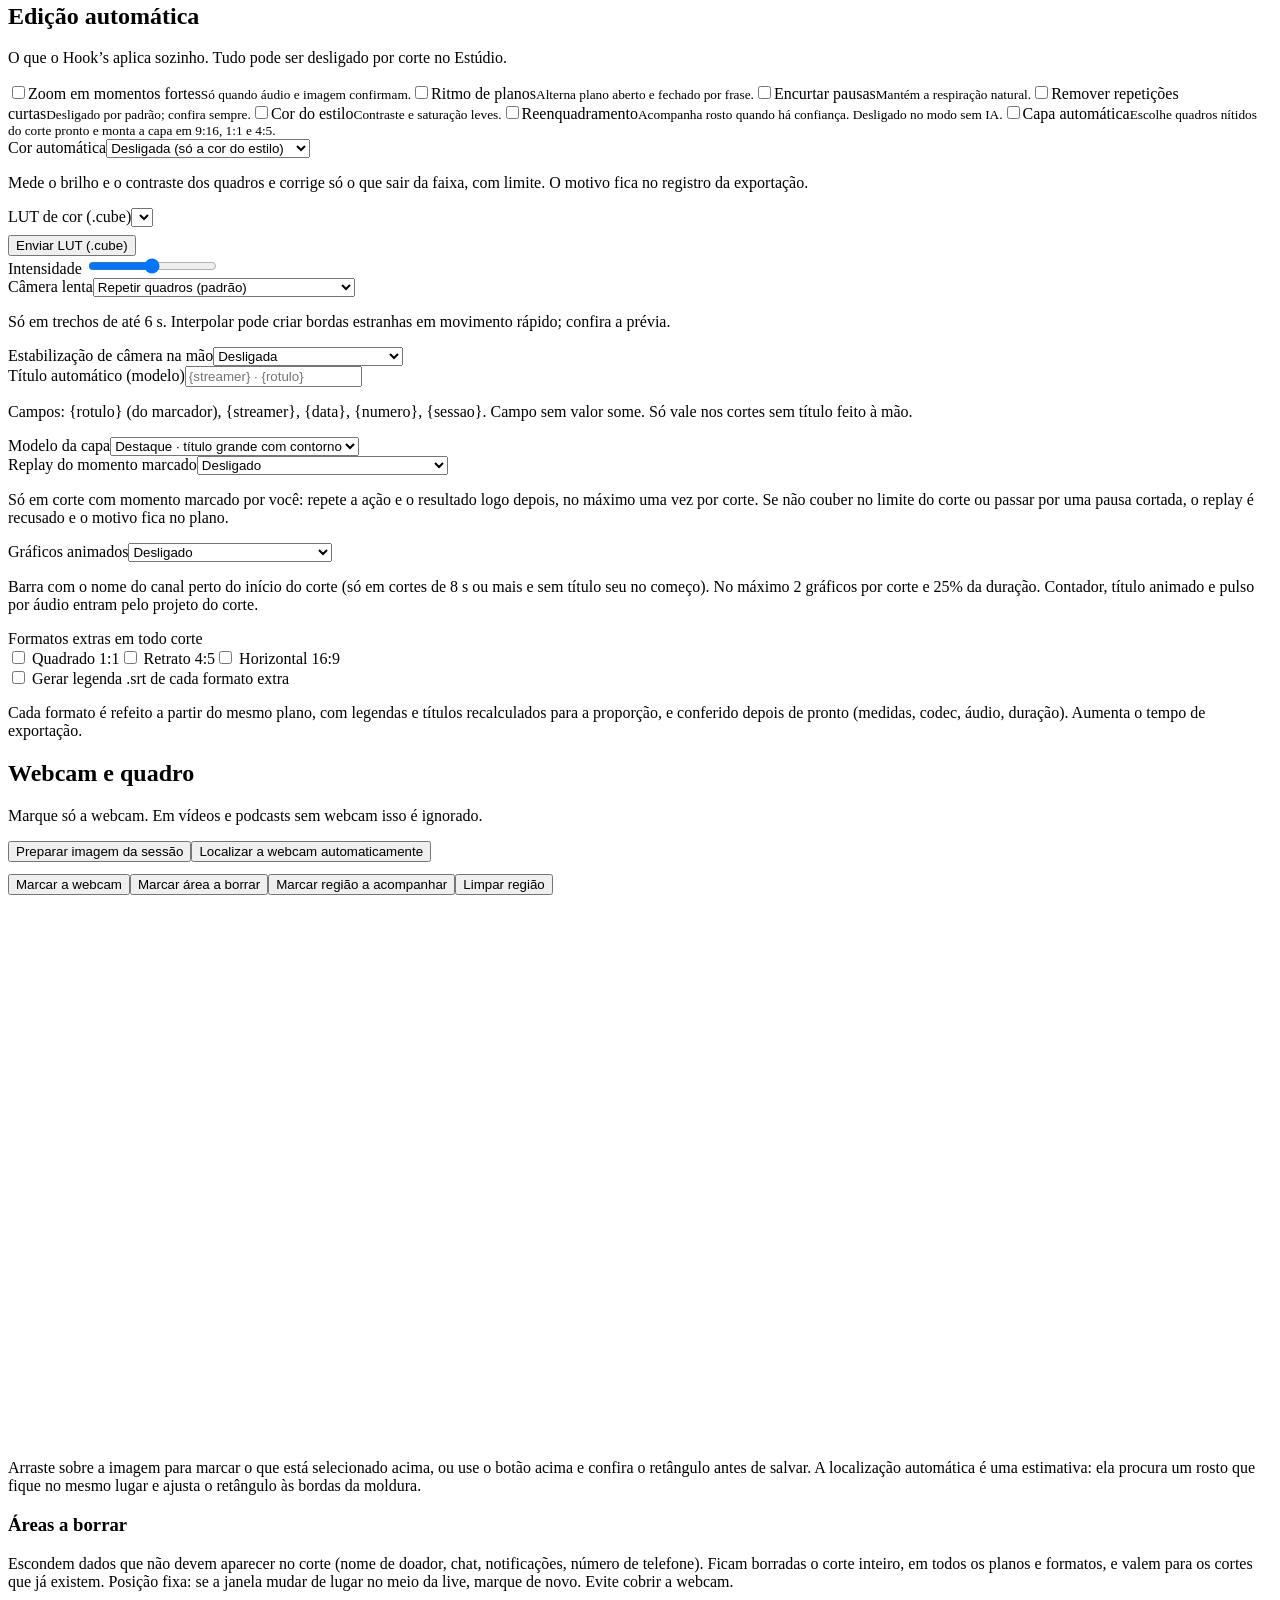
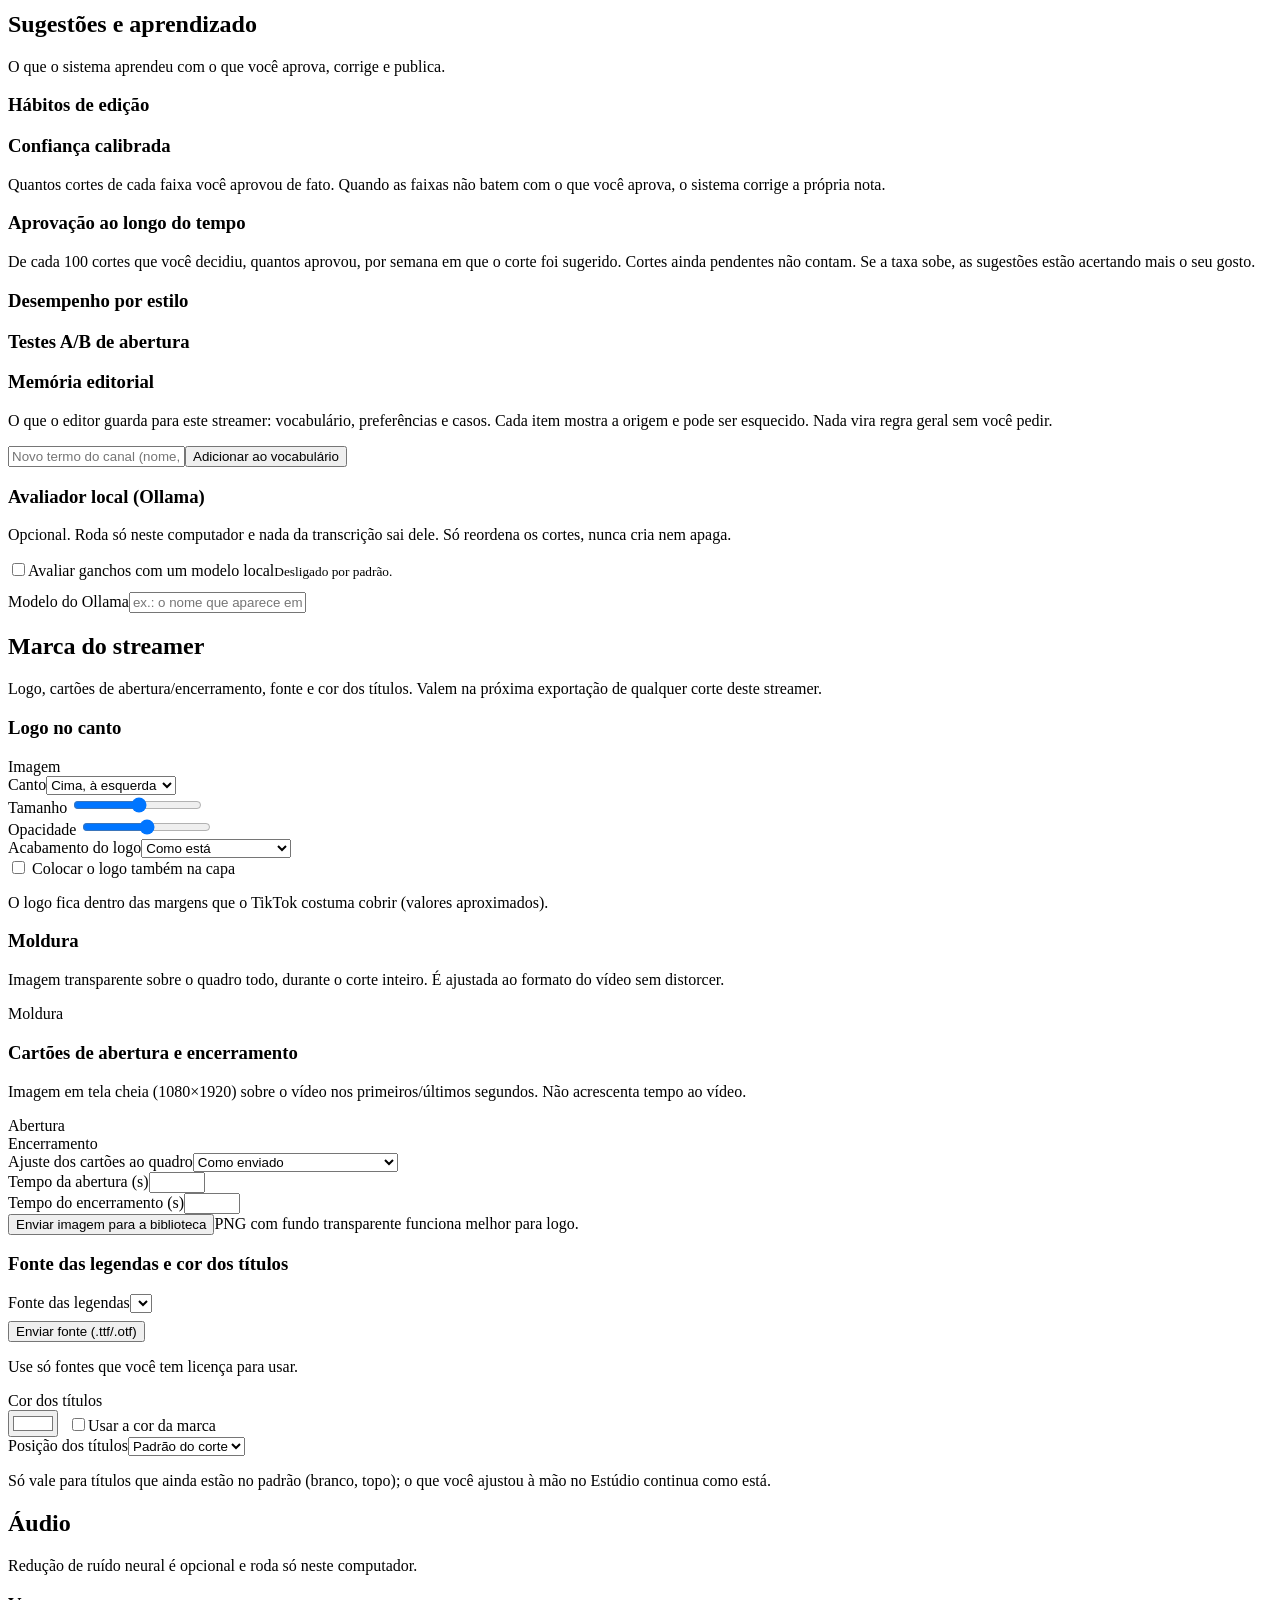
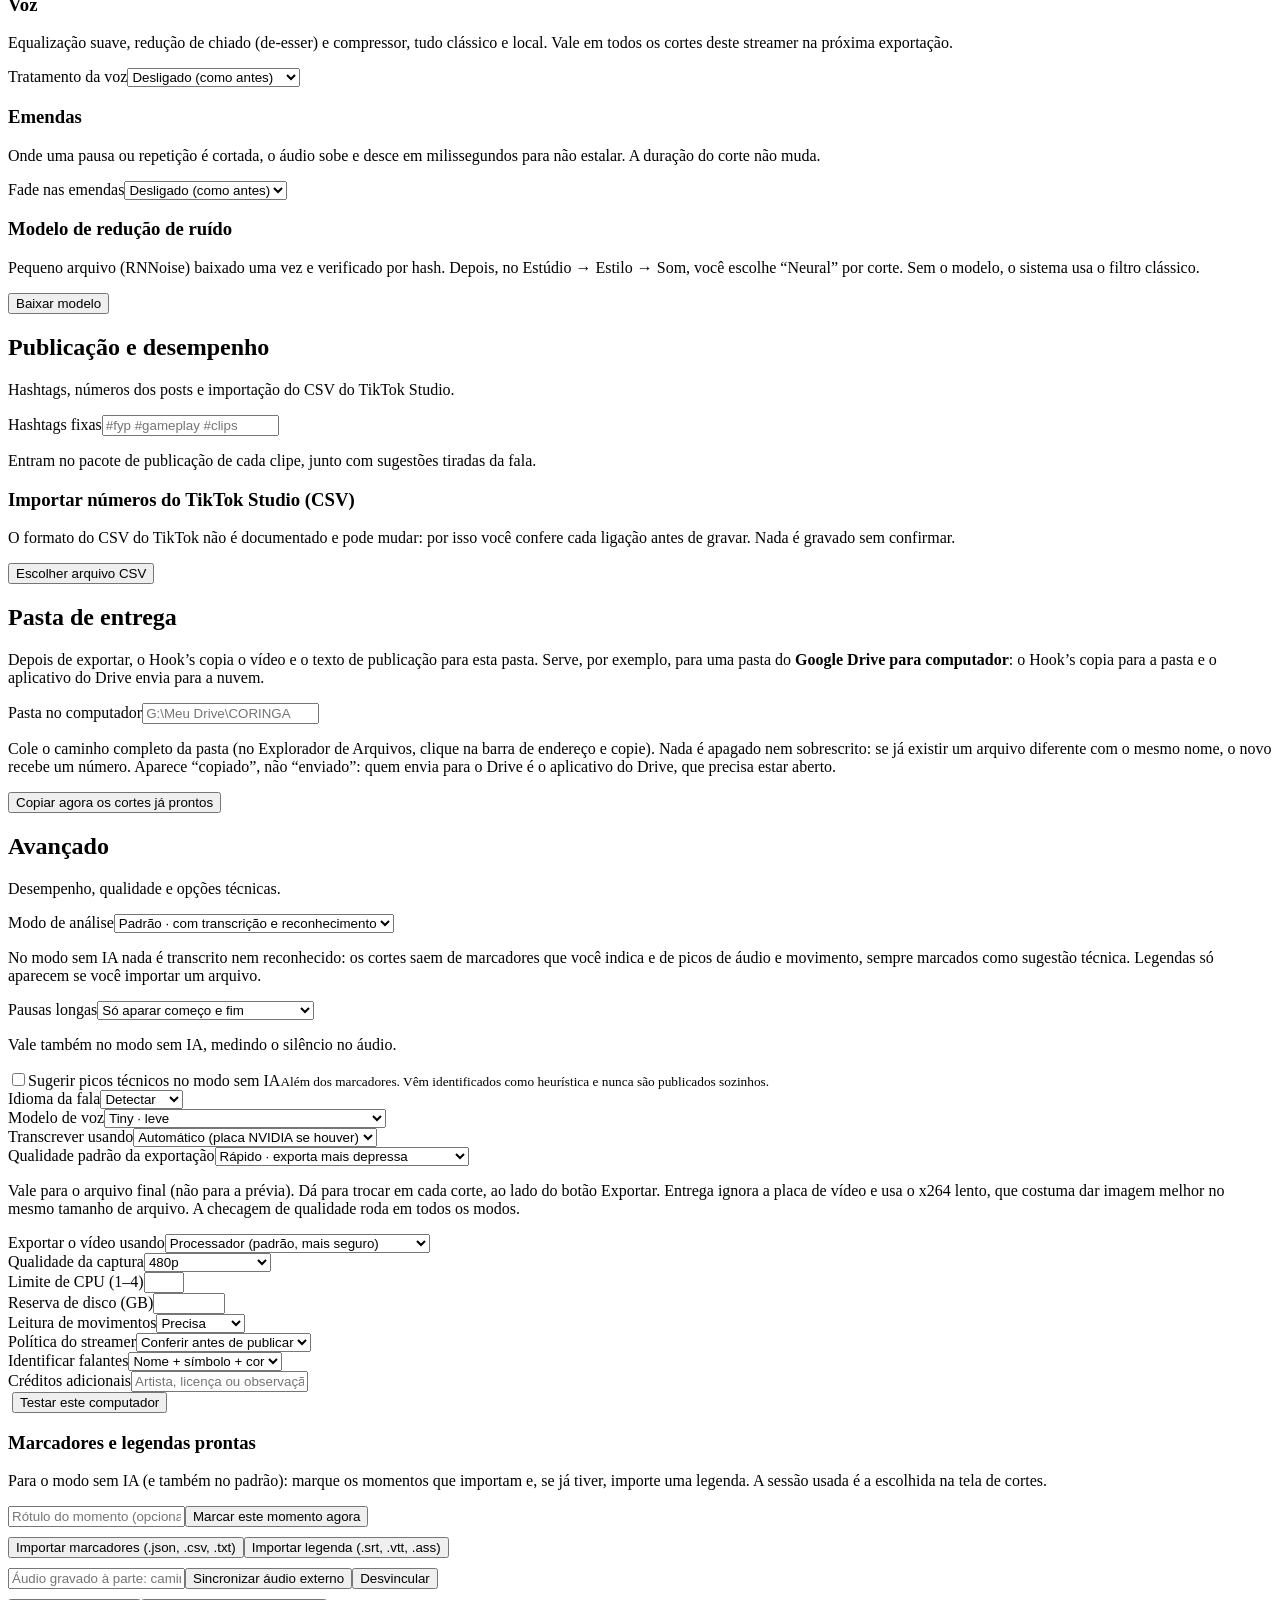
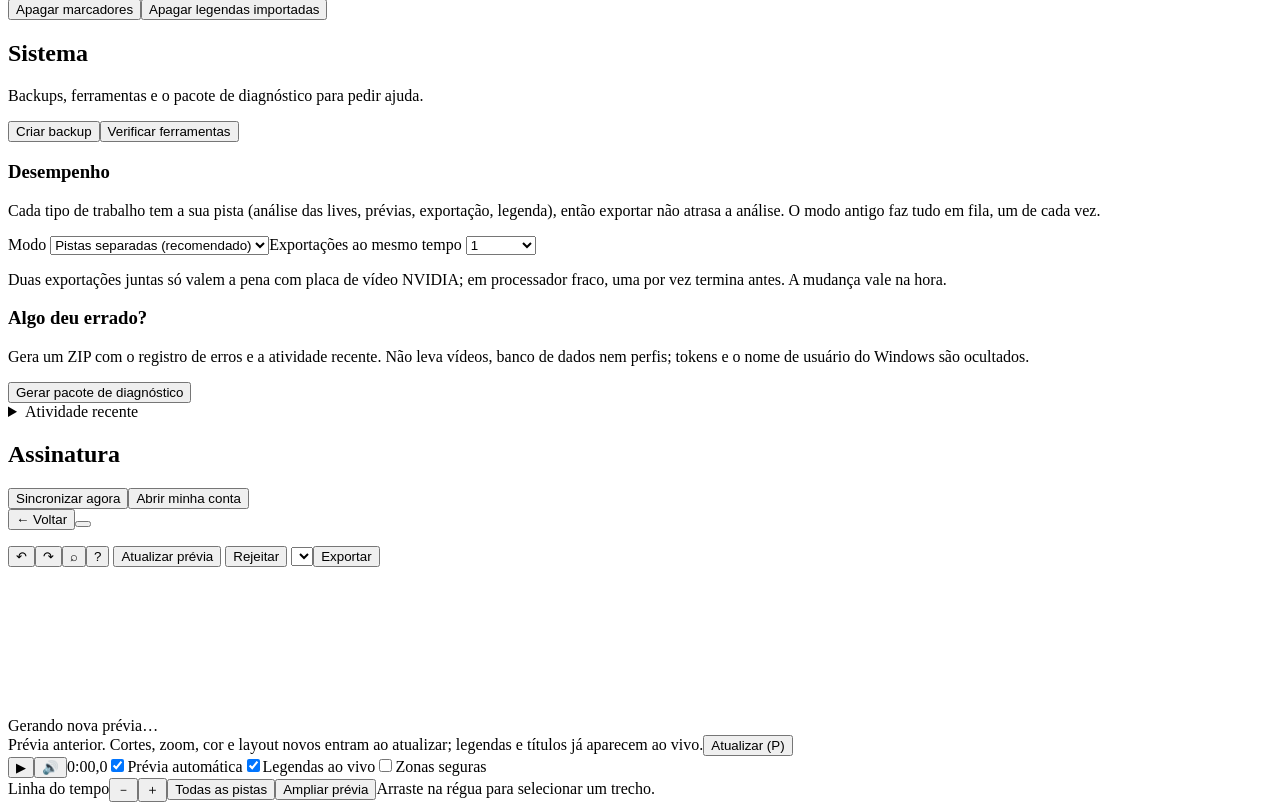
==== commit ede9415c: "Build de teste: identificação (BUILD_INFO/variante sem IA), relatório de hardware no diagnóstico, re" ====
--- a/ui/body.html
+++ b/ui/body.html
@@ -33,7 +33,7 @@
   <button data-nav="settings" id="profileBtn"><svg class="i"><use href="#i-settings"/></svg><span>Ajustes</span></button>
   <button data-nav="account" id="navAccount" class="hide"><svg class="i"><use href="#i-account"/></svg><span>Assinatura</span></button>
  </nav>
- <div class="side-foot"><div class="status-card"><div class="head"><span class="dot" id="workerDot"></span><strong id="workerTitle">Conectando…</strong></div><div id="workerDetail" class="detail"></div><div id="workerLanes" class="lanes"></div><div id="renderTray" class="rtray" aria-live="polite" aria-label="Cortes sendo gerados"></div>
+ <div class="side-foot"><div class="muted small" id="buildLabel" style="padding:0 4px 6px"></div><div class="status-card"><div class="head"><span class="dot" id="workerDot"></span><strong id="workerTitle">Conectando…</strong></div><div id="workerDetail" class="detail"></div><div id="workerLanes" class="lanes"></div><div id="renderTray" class="rtray" aria-live="polite" aria-label="Cortes sendo gerados"></div>
   <div id="workerProg" class="hide"><div class="bar"><i id="workerBar" style="width:0"></i></div><div class="bar-note"><span id="workerPct"></span><span id="workerEta"></span></div></div>
   <div class="status-foot"><span id="disk" class="chip"></span><button id="pauseBtn" class="small">Iniciar análise</button></div></div>
   <button id="quitApp" class="quiet small" title="Fecha o Hook’s por completo, inclusive gravações e análises em andamento">Encerrar Hook’s</button></div>
@@ -109,7 +109,7 @@
  <div class="smain">
   <section class="scol" id="stLeft" aria-label="Fala"></section>
   <section class="stage"><div class="sbox"><div class="phone" id="phone"><video id="stVideo" playsinline preload="auto"></video><div class="live" id="live"></div><div class="safe hide" id="safe"><i class="top"></i><i class="bottom"></i><i class="side"></i></div><div class="wait hide" id="stWait"></div><div class="pbusy hide" id="stBusy">Gerando nova prévia…</div><div class="stale hide" id="stStale"><span>Prévia anterior. Cortes, zoom, cor e layout novos entram ao atualizar; legendas e títulos já aparecem ao vivo.</span><button type="button" class="small" id="stStaleGo">Atualizar (P)</button></div></div>
-   <div class="transport"><button id="stPlay" class="small" aria-label="Reproduzir" title="Reproduzir / pausar (Espaço)">▶</button><button id="stMute" class="small quiet" aria-label="Tirar o som" title="Som">🔊</button><span class="time" id="stTime">0:00,0</span><label class="switch mini"><input id="stAuto" type="checkbox" checked>Prévia automática</label><label class="switch mini"><input id="liveToggle" type="checkbox" checked>Legendas ao vivo</label><label class="switch mini"><input id="safeToggle" type="checkbox">Zonas seguras</label></div></div></section>
+   <div class="tapbar hide" id="tapBar" role="status" aria-live="polite"></div><div class="transport"><button id="stPlay" class="small" aria-label="Reproduzir" title="Reproduzir / pausar (Espaço)">▶</button><button id="stMute" class="small quiet" aria-label="Tirar o som" title="Som">🔊</button><span class="time" id="stTime">0:00,0</span><label class="switch mini"><input id="stAuto" type="checkbox" checked>Prévia automática</label><label class="switch mini"><input id="liveToggle" type="checkbox" checked>Legendas ao vivo</label><label class="switch mini"><input id="safeToggle" type="checkbox">Zonas seguras</label></div></div></section>
   <section class="scol right" id="stRight" aria-label="Inspetor"></section>
  </div>
  <div class="tlzone">
@@ -119,6 +119,10 @@
  </div>
 </div>
 <dialog id="cmdDialog" class="cmd" aria-label="Buscar ação"><input id="cmdInput" type="text" autocomplete="off" spellcheck="false" placeholder="Buscar ação… (ex.: cortar, zoom, exportar)" aria-label="Buscar ação" role="combobox" aria-expanded="true" aria-controls="cmdList"><ul id="cmdList" role="listbox"></ul><div class="cmd-foot muted small">↑ ↓ navegam · Enter executa · Esc fecha</div></dialog>
+<dialog id="textDialog" aria-label="Legenda a partir de texto"><div class="dhead"><div><h2>Legenda a partir de texto</h2><p class="muted small">Sem IA: o Hook’s <b>não ouve</b> o que foi dito. Ele espalha as frases pelas <b>pausas e pela energia do áudio</b>, então os tempos são <b>estimados</b> (não é transcrição nem alinhamento fonético). Confira, marque o início das frases ou arraste os blocos na linha do tempo. Ctrl+Z desfaz.</p></div><button class="quiet" data-close aria-label="Fechar">✕</button></div>
+<div class="body"><textarea id="txtIn" rows="6" maxlength="20000" placeholder="Cole aqui o texto desta fala. Uma frase por linha funciona melhor."></textarea>
+<div class="row"><label class="small btnlike" for="txtFile">Abrir arquivo .txt</label><input id="txtFile" type="file" accept=".txt,text/plain" class="hide"><span class="grow"></span><button id="txtTap" class="small" title="O vídeo toca e você aperta Enter quando cada frase começar">Marcar início das frases ao tocar</button><button id="txtGo" class="primary">Distribuir pelo áudio</button></div>
+<div id="txtWarn"></div><div id="txtRes" class="list"></div><div class="row"><span class="muted small grow" id="txtNote"></span><button id="txtDone">Fechar</button></div></div></dialog>
 <dialog id="keysDialog"><div class="dhead"><h2>Atalhos do Estúdio</h2><button class="quiet" data-close aria-label="Fechar">✕</button></div><div class="body list" id="keysList"></div></dialog>
 
 <dialog id="streamerDialog"><div class="dhead"><div><h2>Adicionar streamer</h2><p class="muted">Esse nome também será o nome da pasta.</p></div><button class="quiet" data-close aria-label="Fechar">✕</button></div><form id="streamerForm"><div><label for="streamerName">Nome</label><input id="streamerName" placeholder="Ex.: CORINGA" maxlength="60" required></div><button class="primary">Criar pasta e perfil</button></form></dialog>
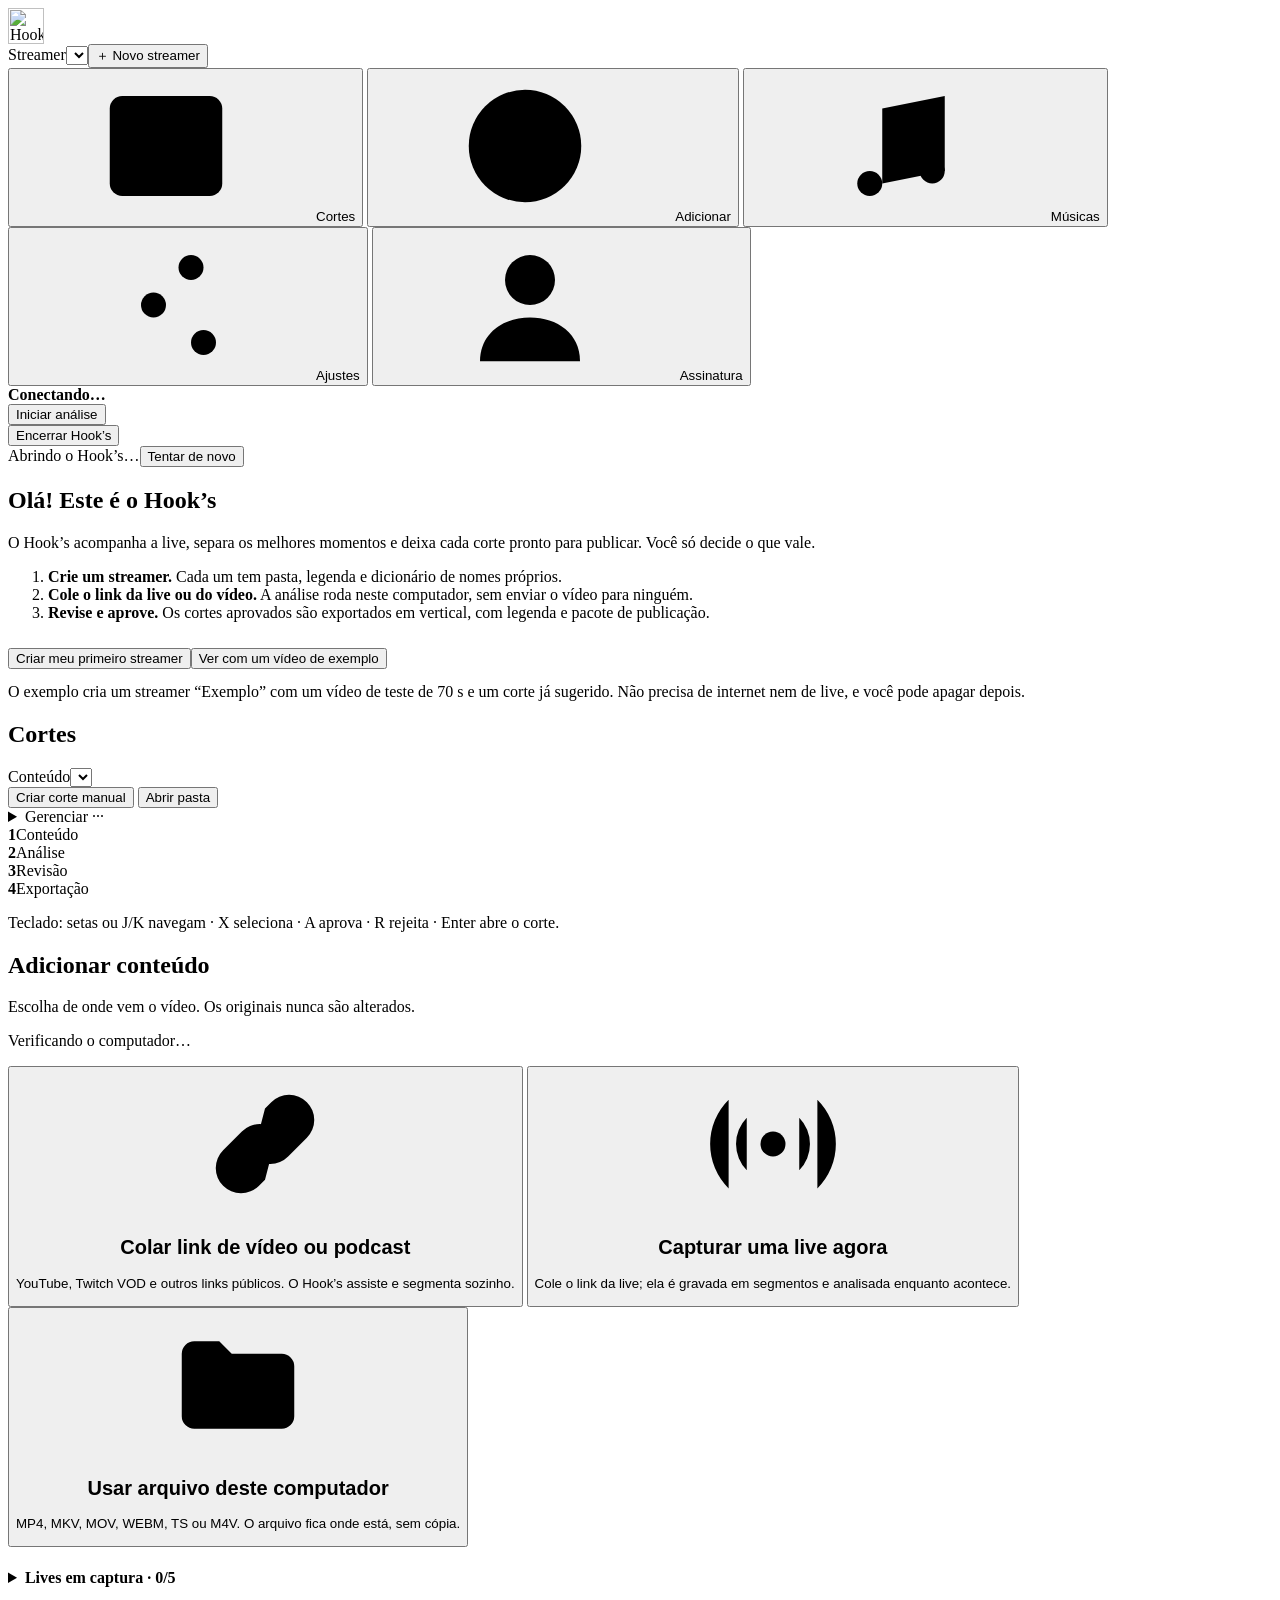
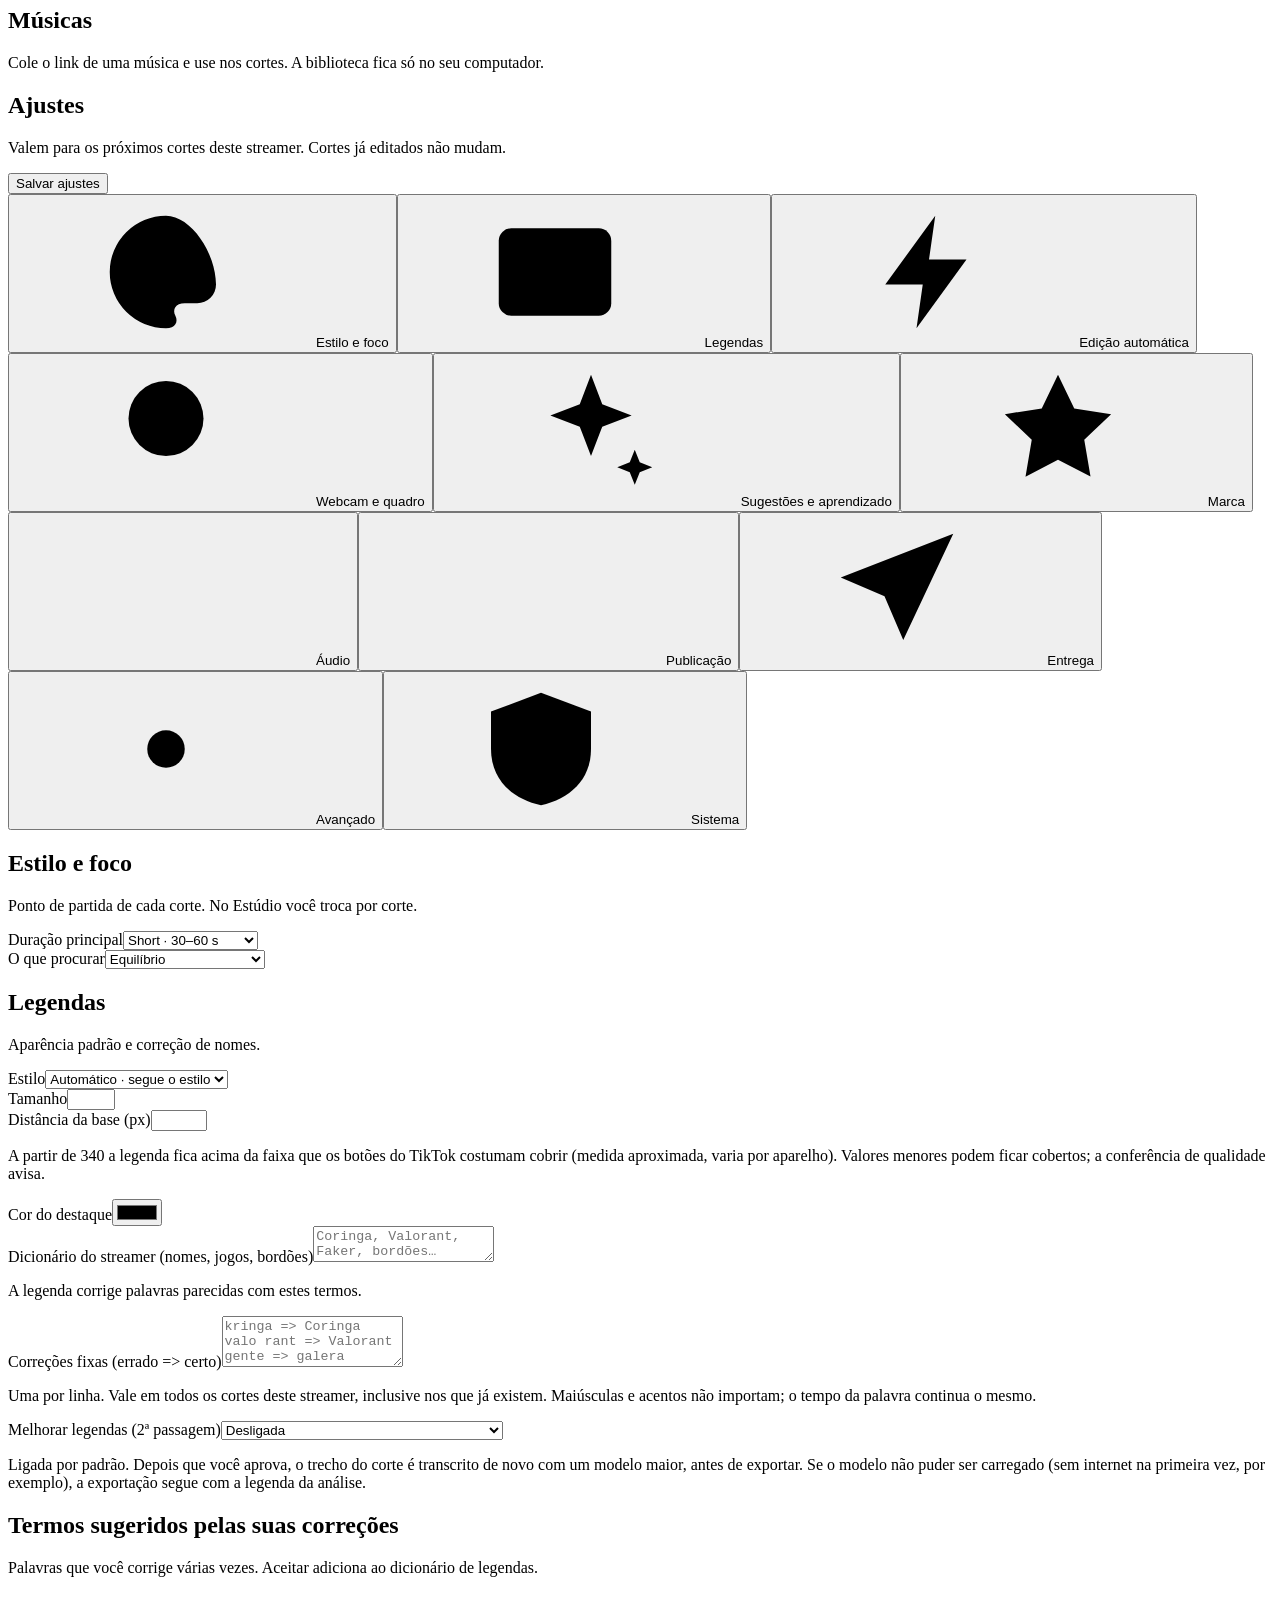
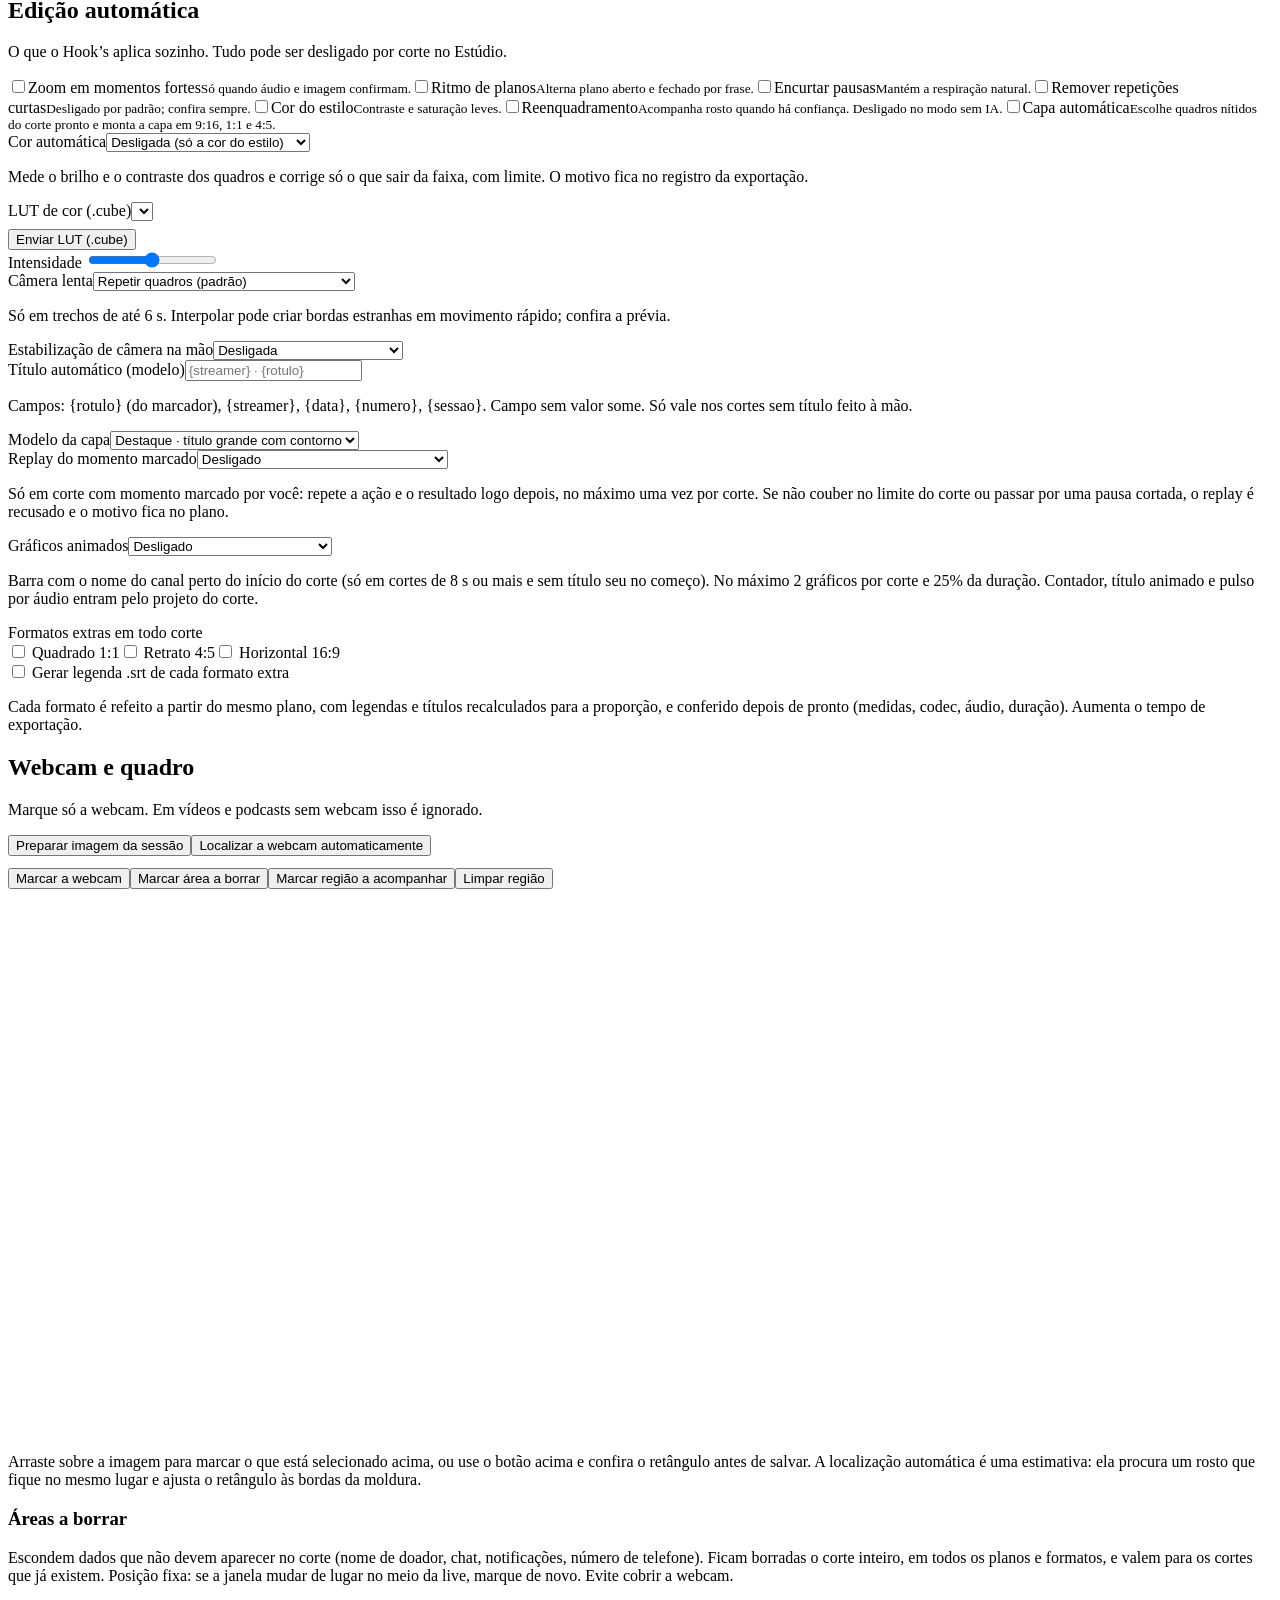
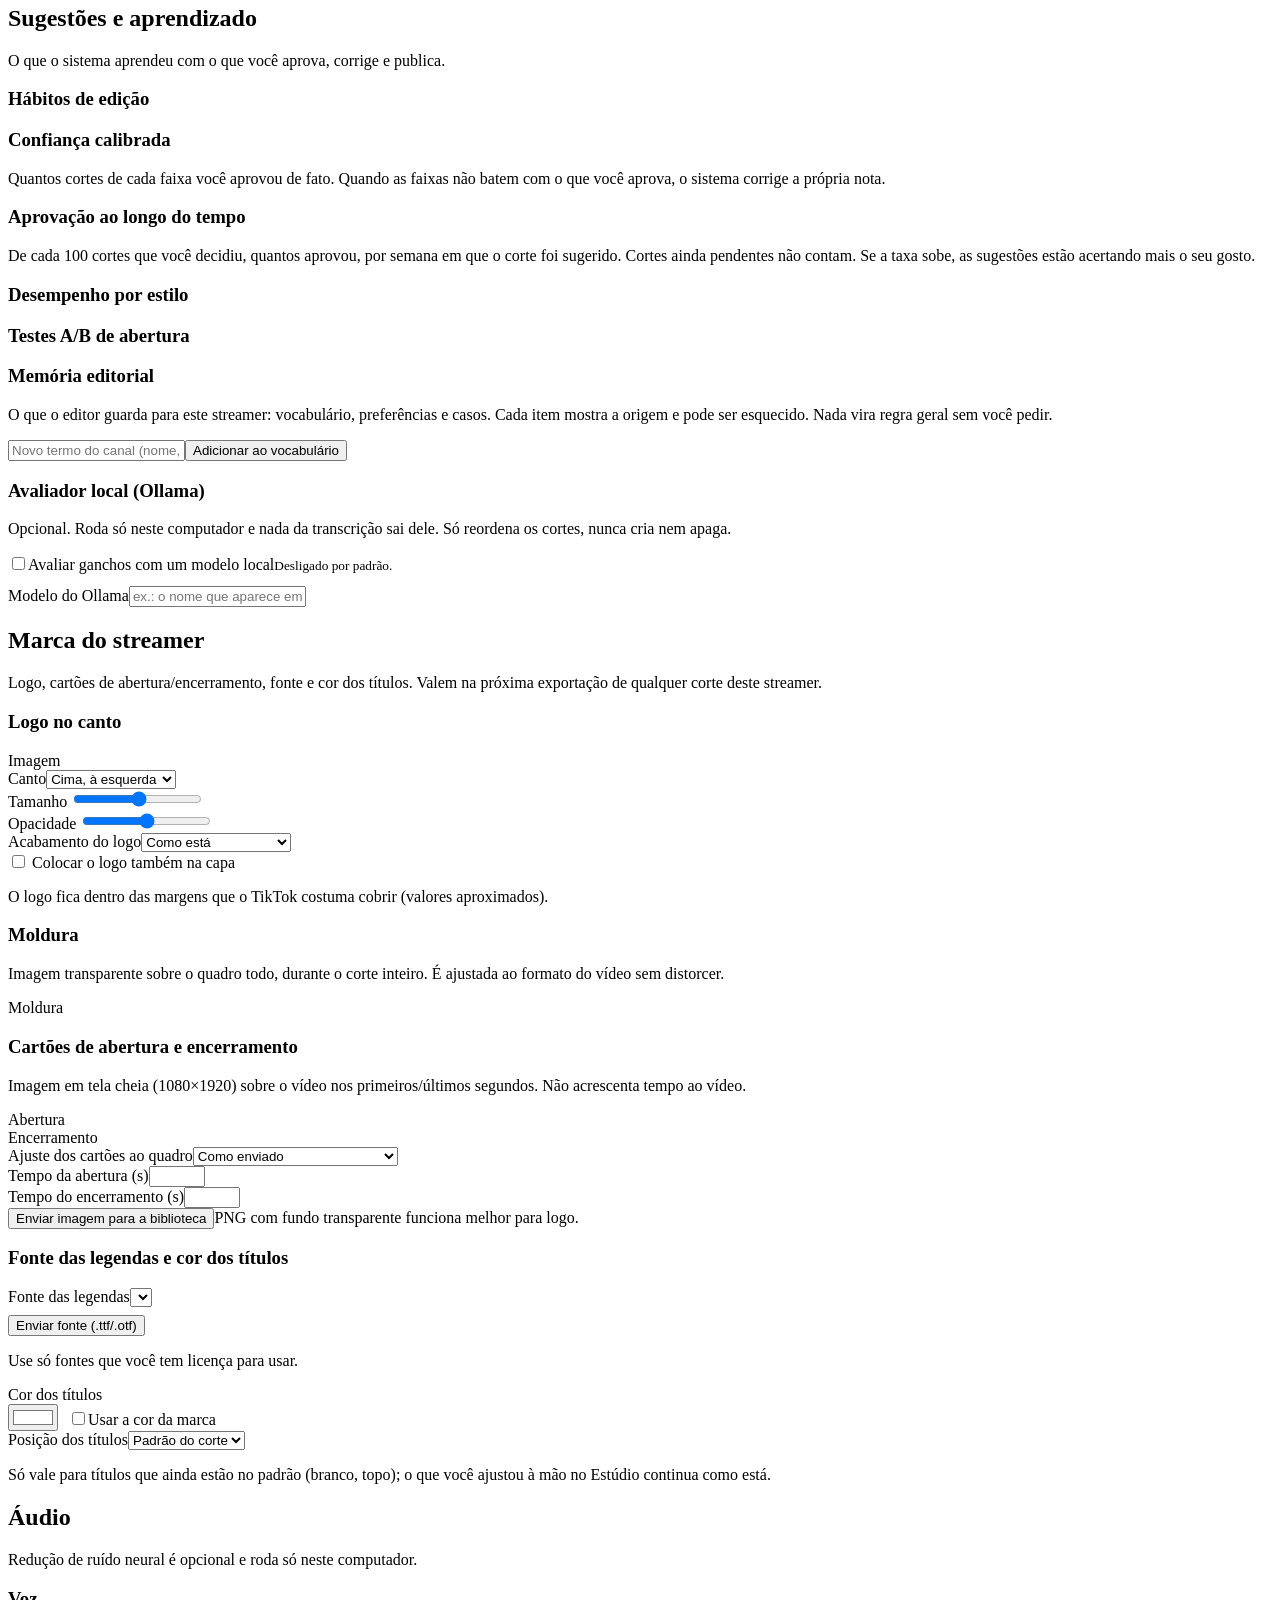
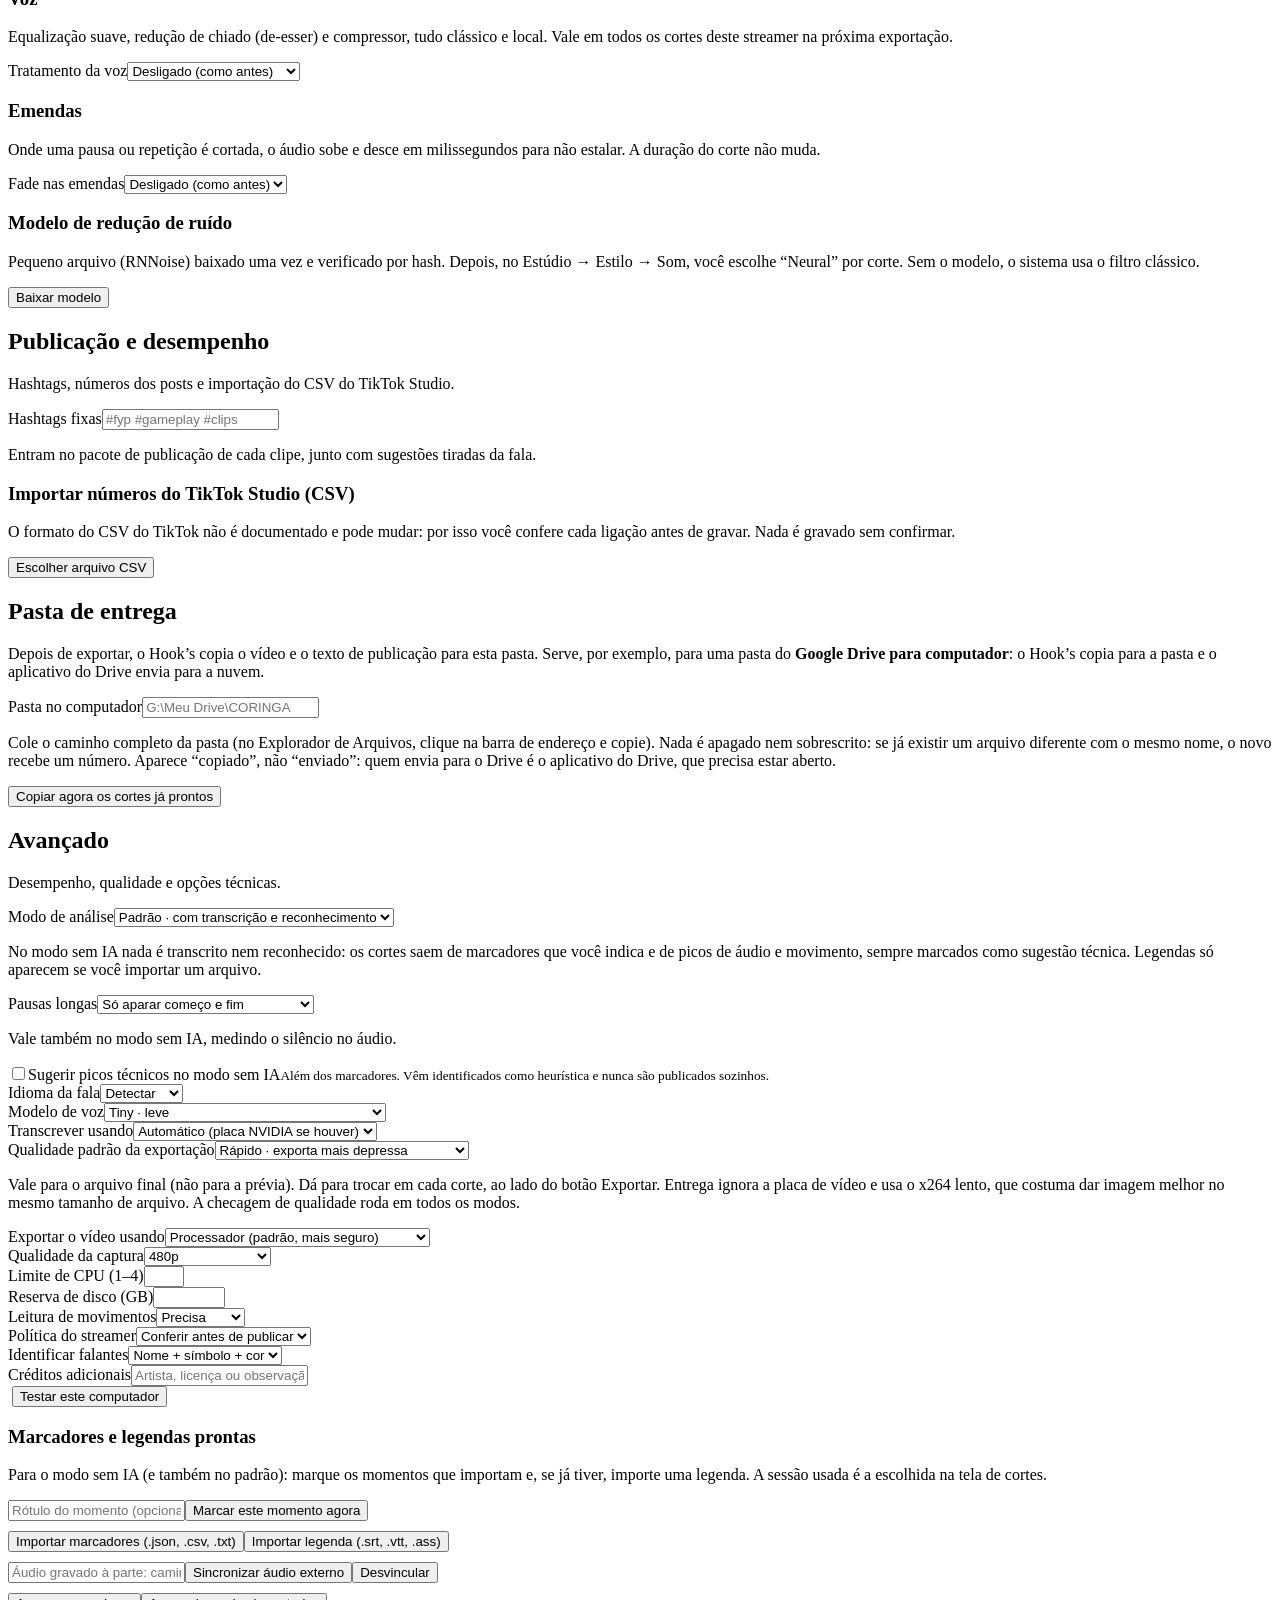
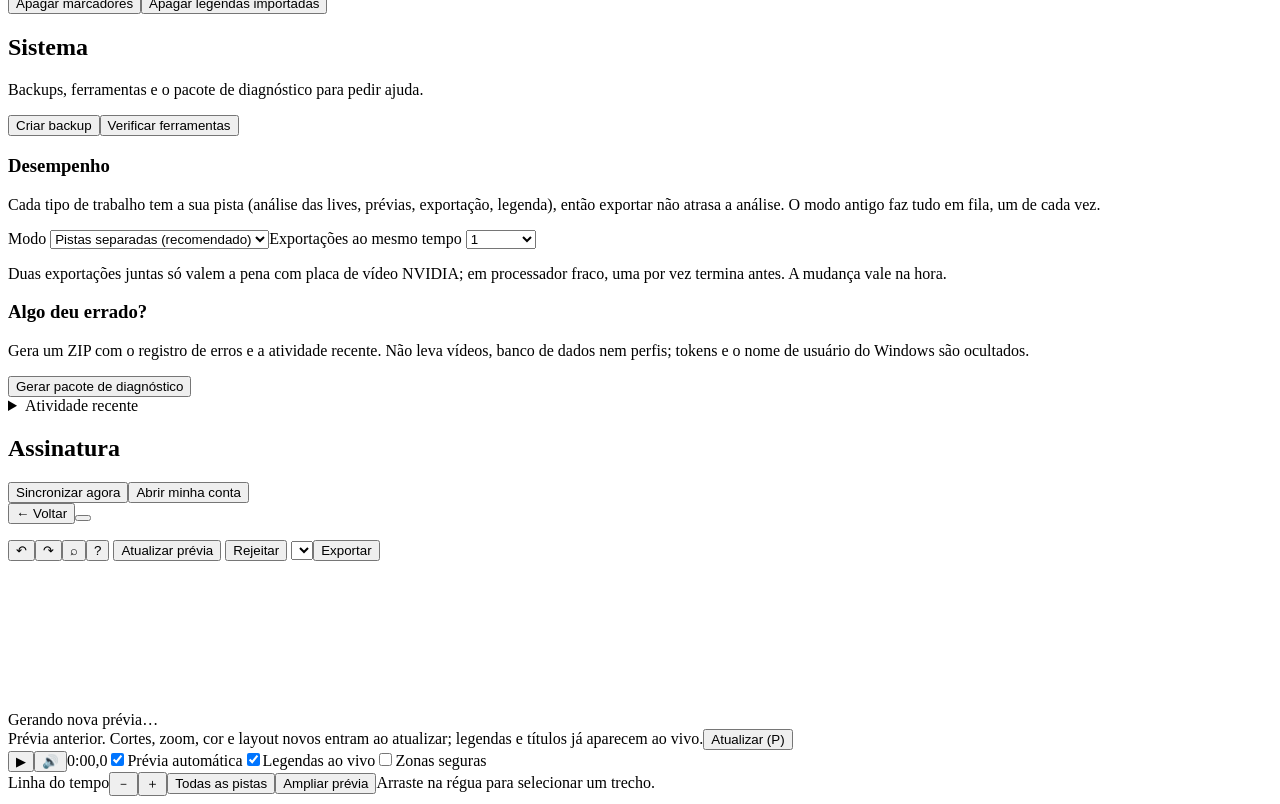
==== commit 6617f018: "Legenda sem IA: importar SRT/VTT/ASS com tempos do arquivo, editar fim/texto, dividir, unir e exclui" ====
--- a/ui/body.html
+++ b/ui/body.html
@@ -33,7 +33,7 @@
   <button data-nav="settings" id="profileBtn"><svg class="i"><use href="#i-settings"/></svg><span>Ajustes</span></button>
   <button data-nav="account" id="navAccount" class="hide"><svg class="i"><use href="#i-account"/></svg><span>Assinatura</span></button>
  </nav>
- <div class="side-foot"><div class="muted small" id="buildLabel" style="padding:0 4px 6px"></div><div class="status-card"><div class="head"><span class="dot" id="workerDot"></span><strong id="workerTitle">Conectando…</strong></div><div id="workerDetail" class="detail"></div><div id="workerLanes" class="lanes"></div><div id="renderTray" class="rtray" aria-live="polite" aria-label="Cortes sendo gerados"></div>
+ <div class="side-foot"><div class="status-card"><div class="head"><span class="dot" id="workerDot"></span><strong id="workerTitle">Conectando…</strong></div><div id="workerDetail" class="detail"></div><div id="workerLanes" class="lanes"></div><div id="renderTray" class="rtray" aria-live="polite" aria-label="Cortes sendo gerados"></div>
   <div id="workerProg" class="hide"><div class="bar"><i id="workerBar" style="width:0"></i></div><div class="bar-note"><span id="workerPct"></span><span id="workerEta"></span></div></div>
   <div class="status-foot"><span id="disk" class="chip"></span><button id="pauseBtn" class="small">Iniciar análise</button></div></div>
   <button id="quitApp" class="quiet small" title="Fecha o Hook’s por completo, inclusive gravações e análises em andamento">Encerrar Hook’s</button></div>
@@ -121,7 +121,7 @@
 <dialog id="cmdDialog" class="cmd" aria-label="Buscar ação"><input id="cmdInput" type="text" autocomplete="off" spellcheck="false" placeholder="Buscar ação… (ex.: cortar, zoom, exportar)" aria-label="Buscar ação" role="combobox" aria-expanded="true" aria-controls="cmdList"><ul id="cmdList" role="listbox"></ul><div class="cmd-foot muted small">↑ ↓ navegam · Enter executa · Esc fecha</div></dialog>
 <dialog id="textDialog" aria-label="Legenda a partir de texto"><div class="dhead"><div><h2>Legenda a partir de texto</h2><p class="muted small">Sem IA: o Hook’s <b>não ouve</b> o que foi dito. Ele espalha as frases pelas <b>pausas e pela energia do áudio</b>, então os tempos são <b>estimados</b> (não é transcrição nem alinhamento fonético). Confira, marque o início das frases ou arraste os blocos na linha do tempo. Ctrl+Z desfaz.</p></div><button class="quiet" data-close aria-label="Fechar">✕</button></div>
 <div class="body"><textarea id="txtIn" rows="6" maxlength="20000" placeholder="Cole aqui o texto desta fala. Uma frase por linha funciona melhor."></textarea>
-<div class="row"><label class="small btnlike" for="txtFile">Abrir arquivo .txt</label><input id="txtFile" type="file" accept=".txt,text/plain" class="hide"><span class="grow"></span><button id="txtTap" class="small" title="O vídeo toca e você aperta Enter quando cada frase começar">Marcar início das frases ao tocar</button><button id="txtGo" class="primary">Distribuir pelo áudio</button></div>
+<div class="row"><label class="small btnlike" for="txtFile" title="Texto (.txt) para distribuir pelo áudio, ou legenda pronta (.srt .vtt .ass) com tempos">Abrir texto ou legenda (.txt .srt .vtt .ass)</label><input id="txtFile" type="file" accept=".txt,.srt,.vtt,.ass,.ssa,text/plain" class="hide"><label class="switch mini"><input id="txtRel" type="checkbox">tempos do arquivo começam neste corte</label><span class="grow"></span><button id="txtTap" class="small" title="O vídeo toca e você aperta Enter quando cada frase começar">Marcar início das frases ao tocar</button><button id="txtGo" class="primary">Distribuir pelo áudio</button></div>
 <div id="txtWarn"></div><div id="txtRes" class="list"></div><div class="row"><span class="muted small grow" id="txtNote"></span><button id="txtDone">Fechar</button></div></div></dialog>
 <dialog id="keysDialog"><div class="dhead"><h2>Atalhos do Estúdio</h2><button class="quiet" data-close aria-label="Fechar">✕</button></div><div class="body list" id="keysList"></div></dialog>
 
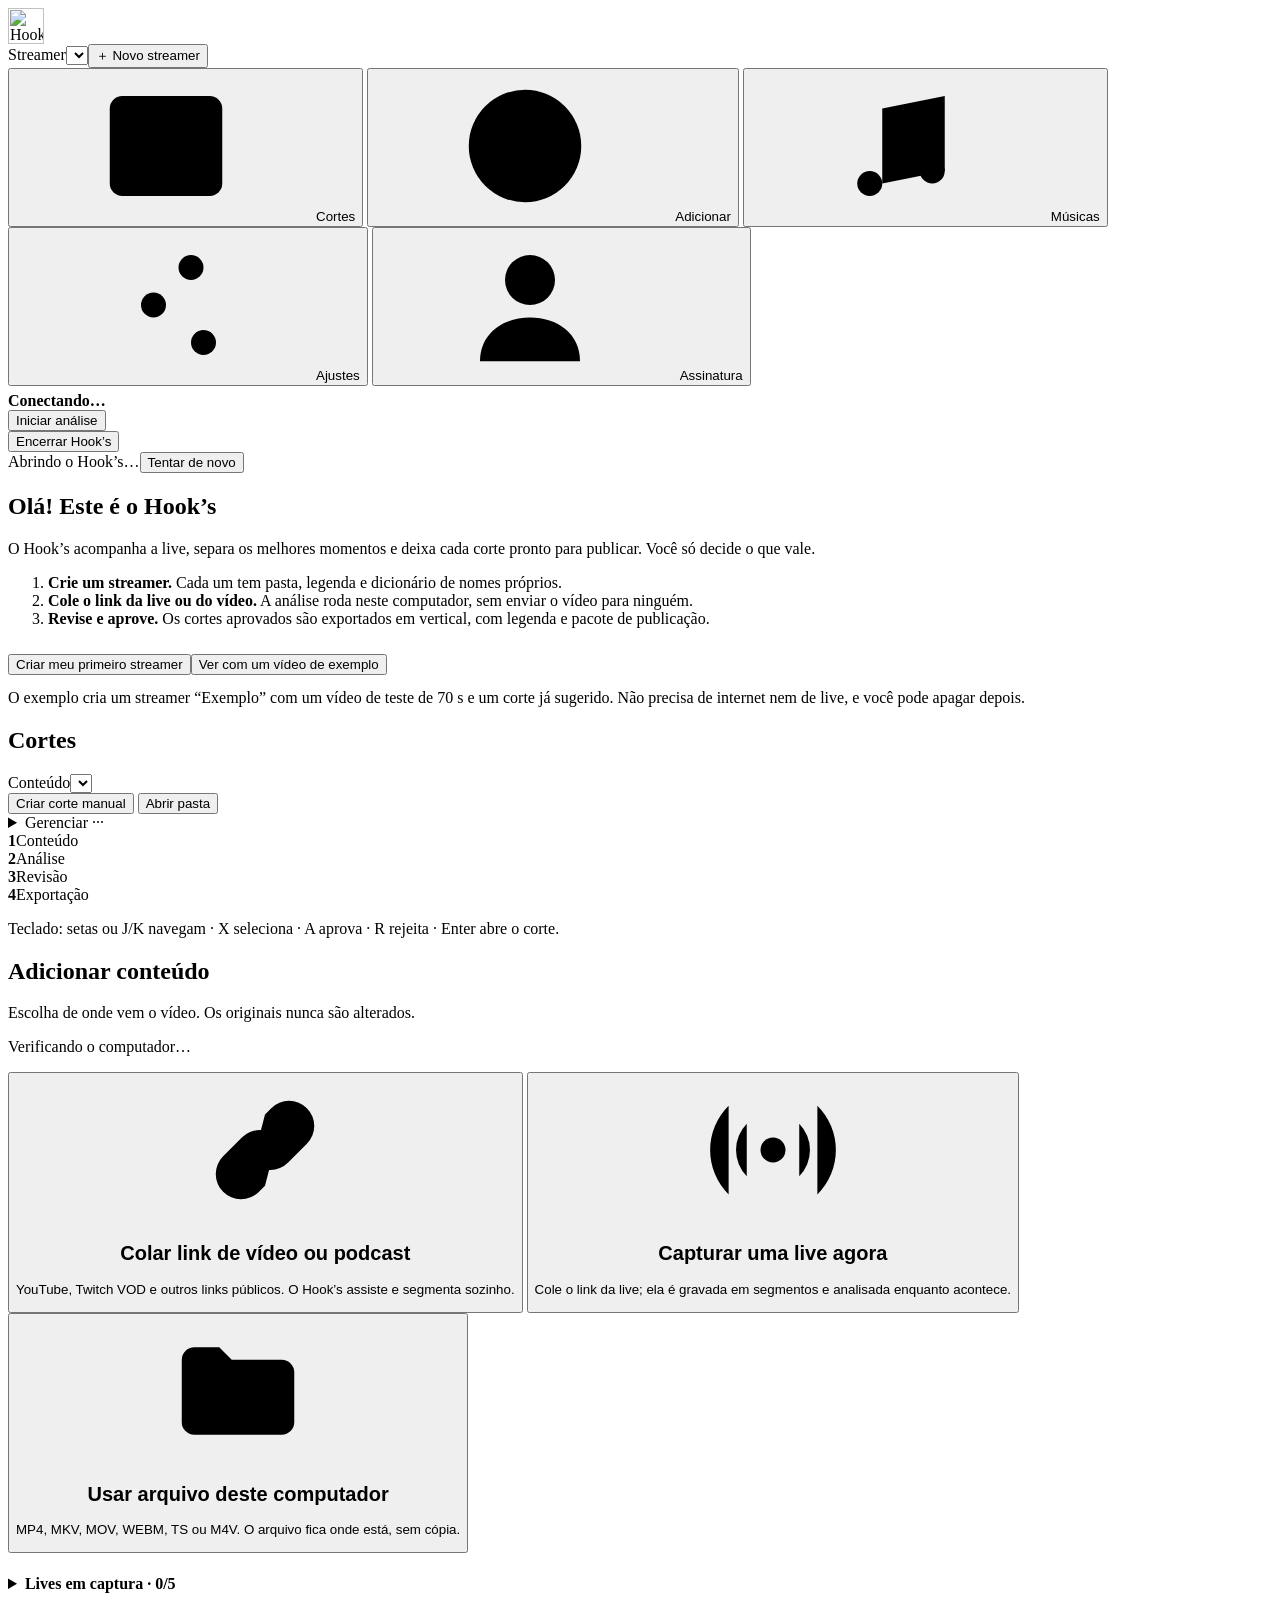
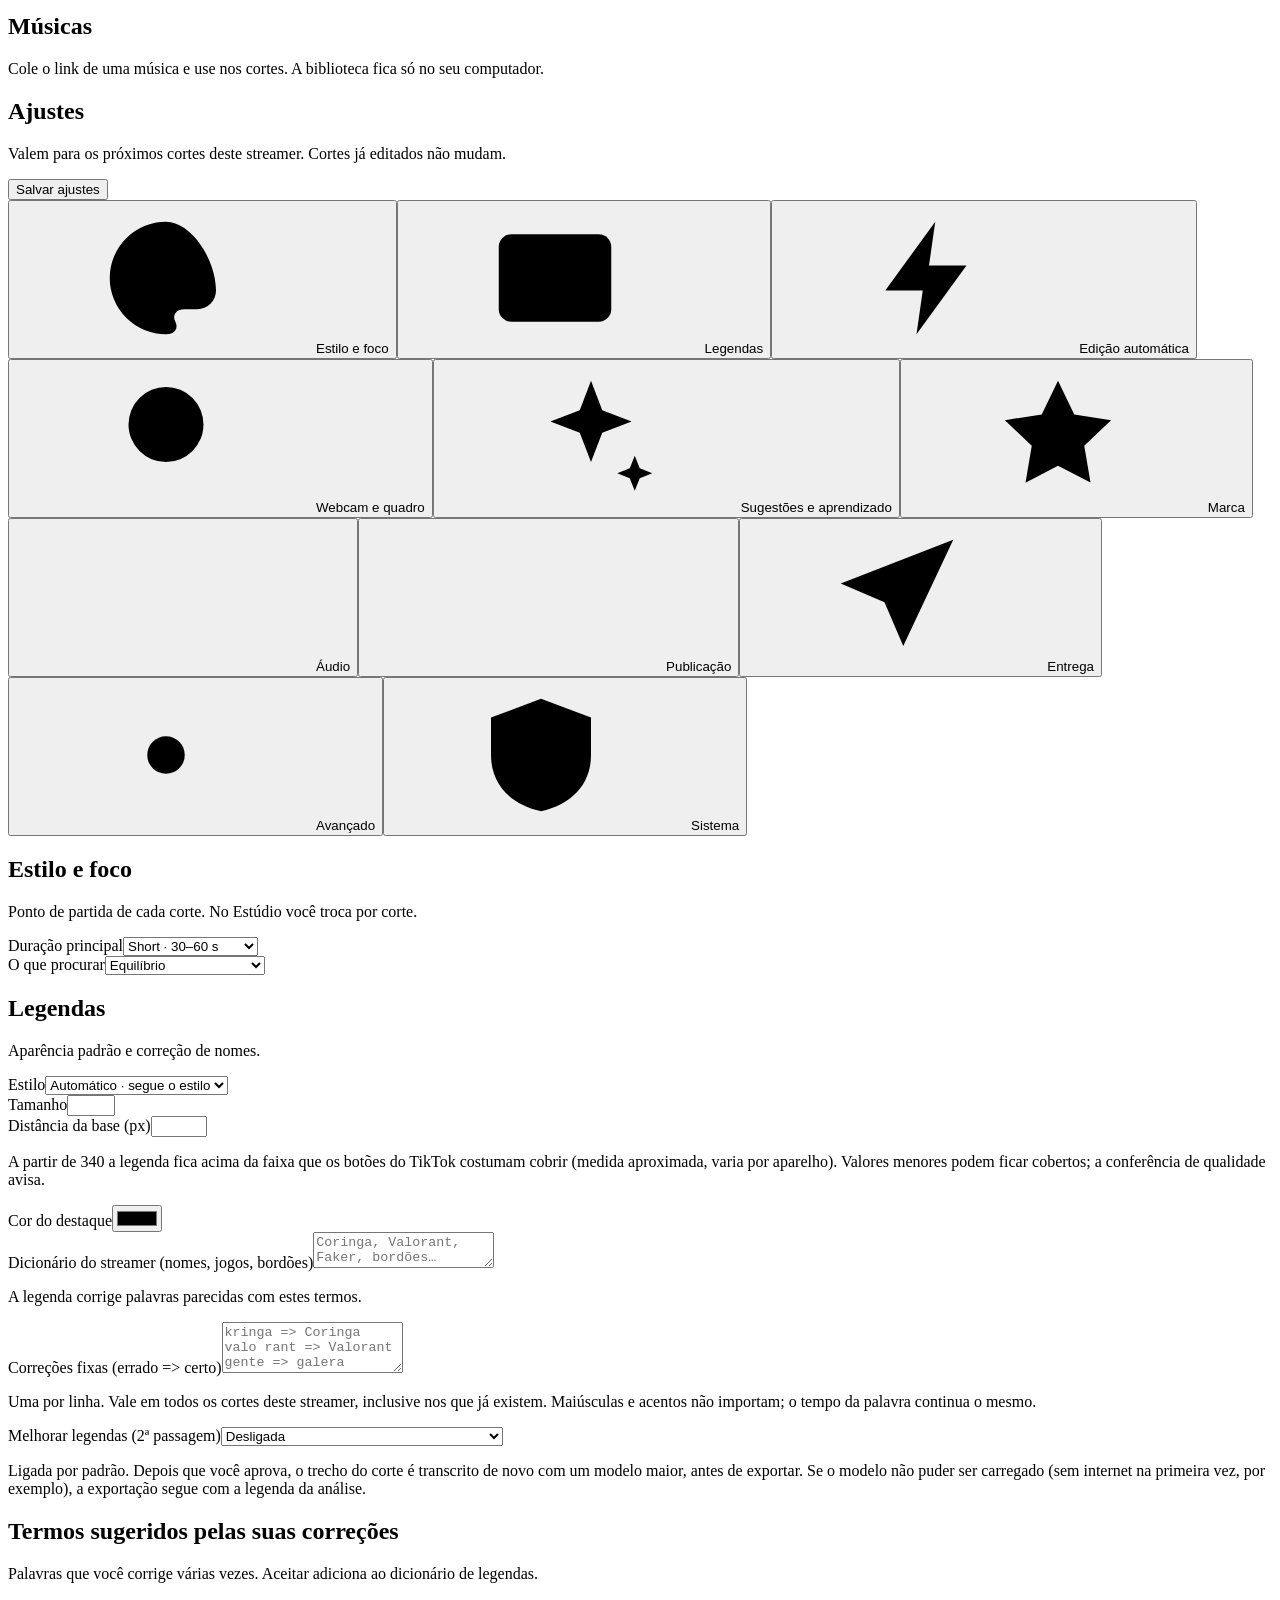
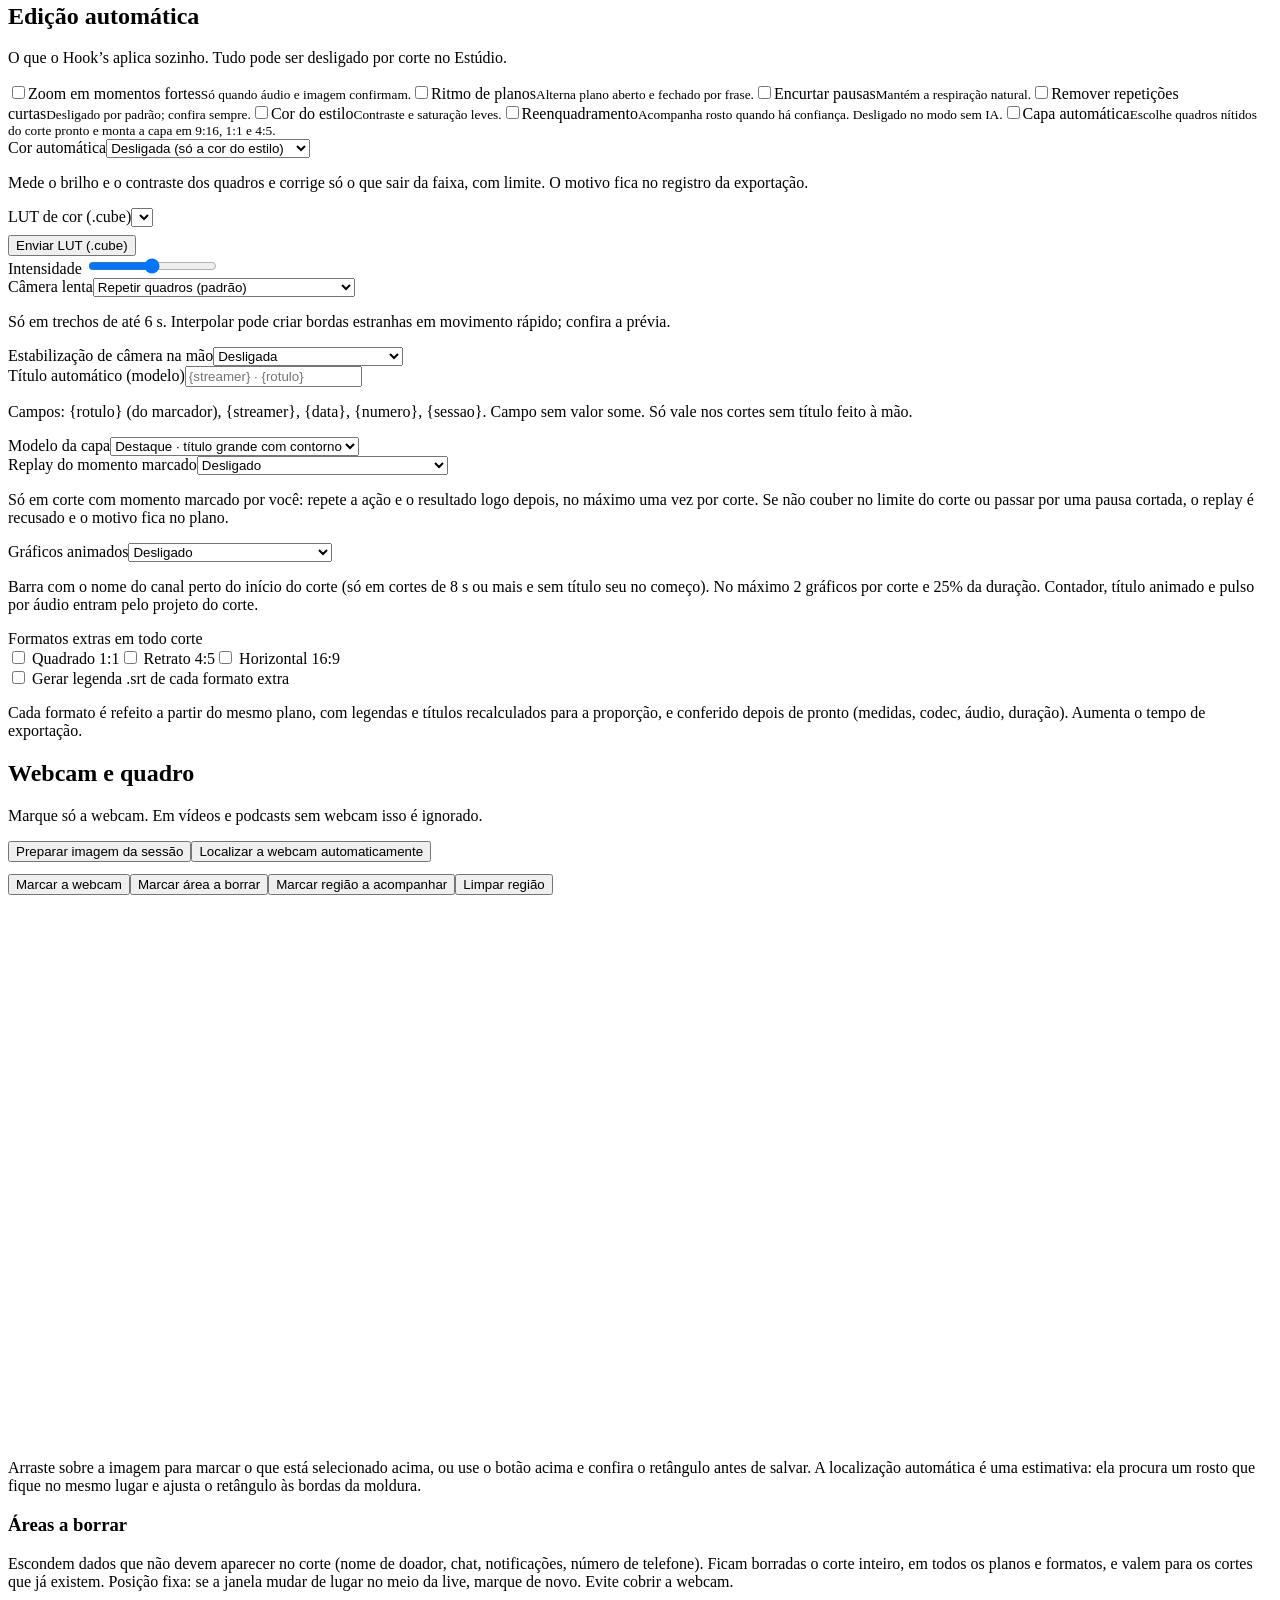
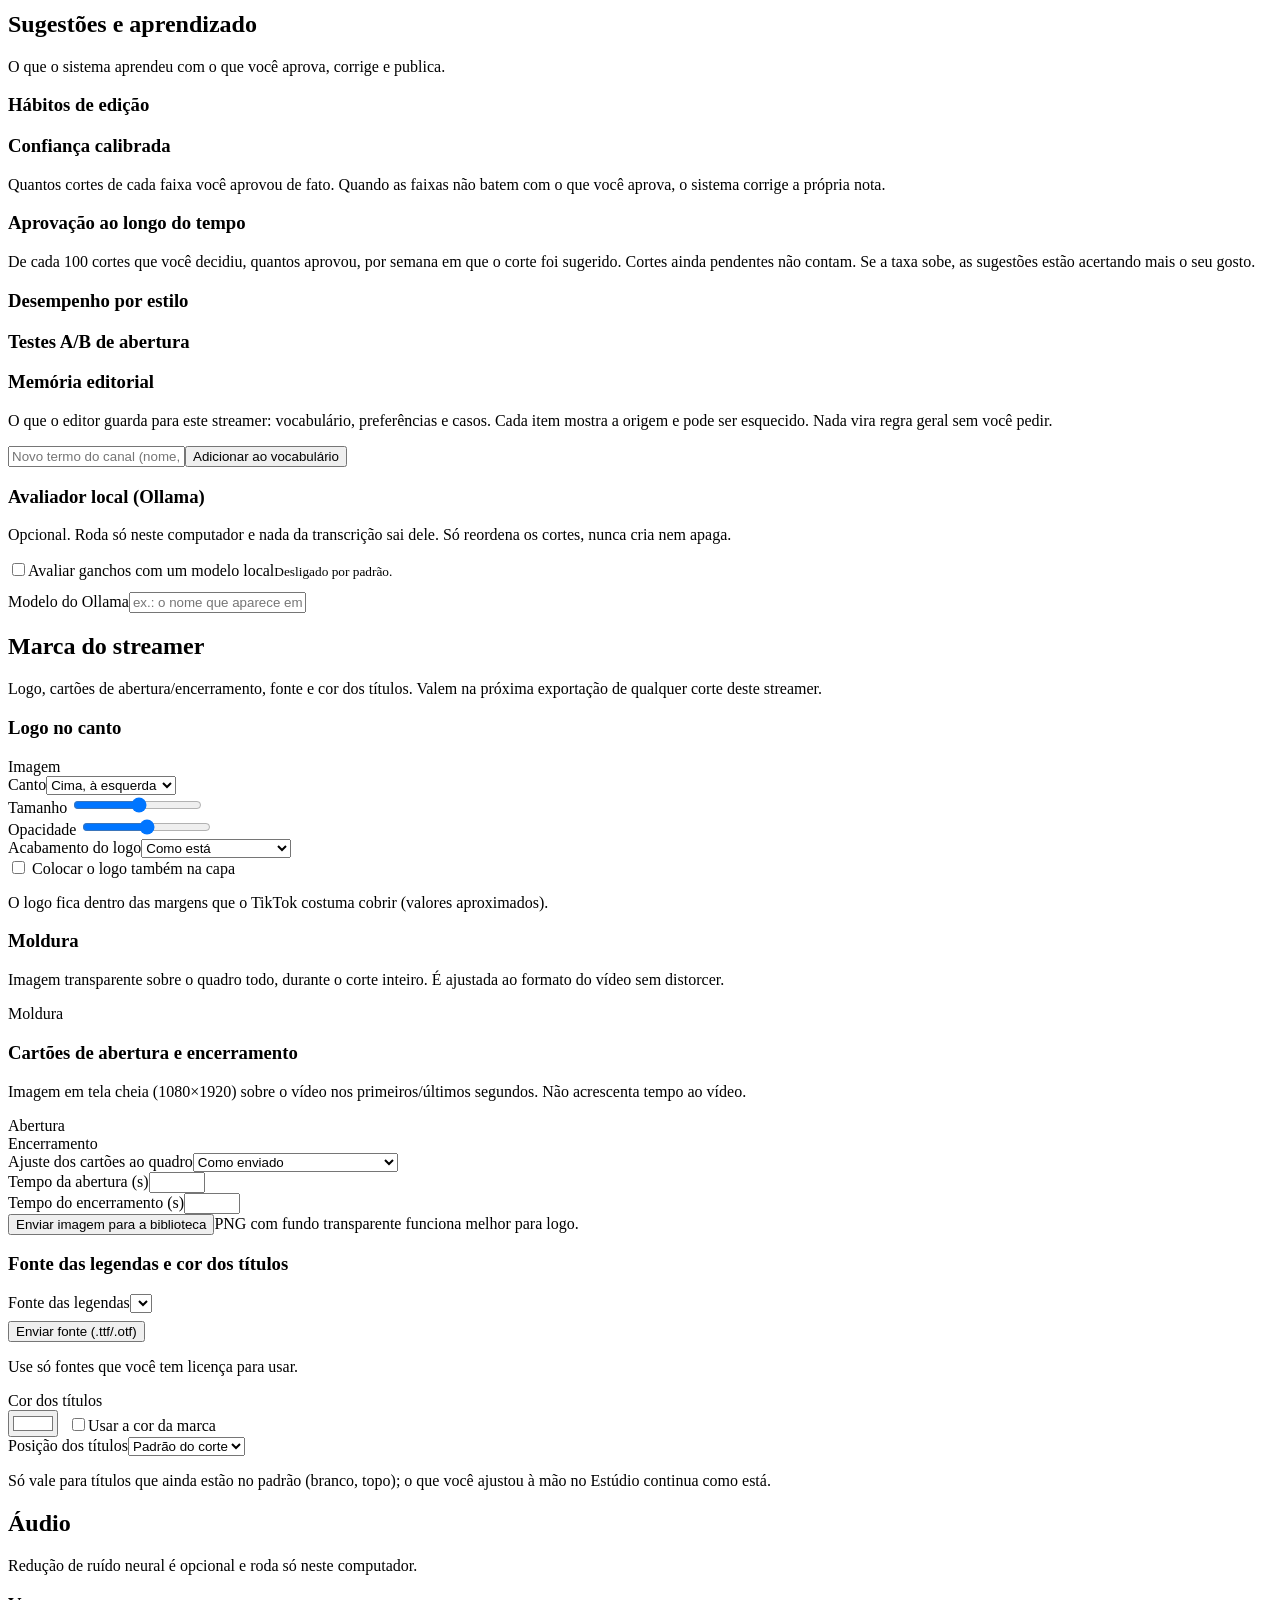
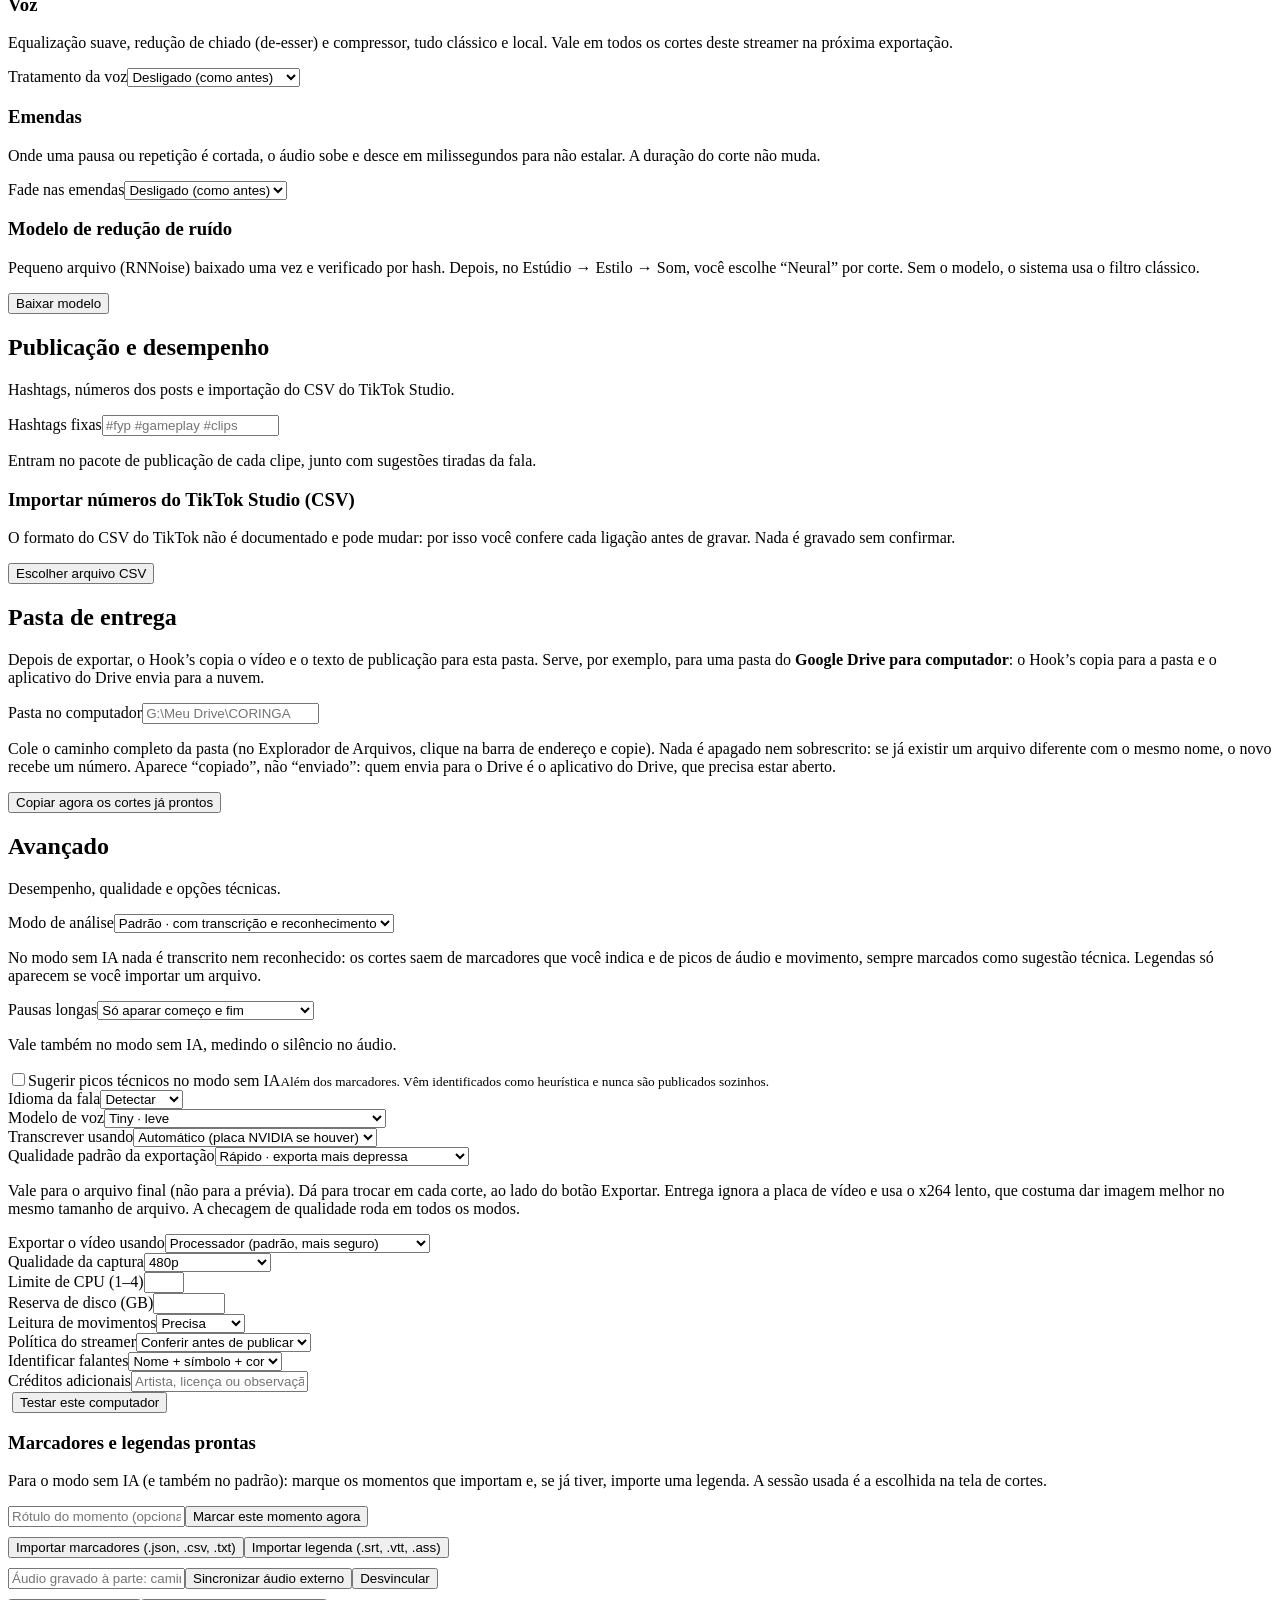
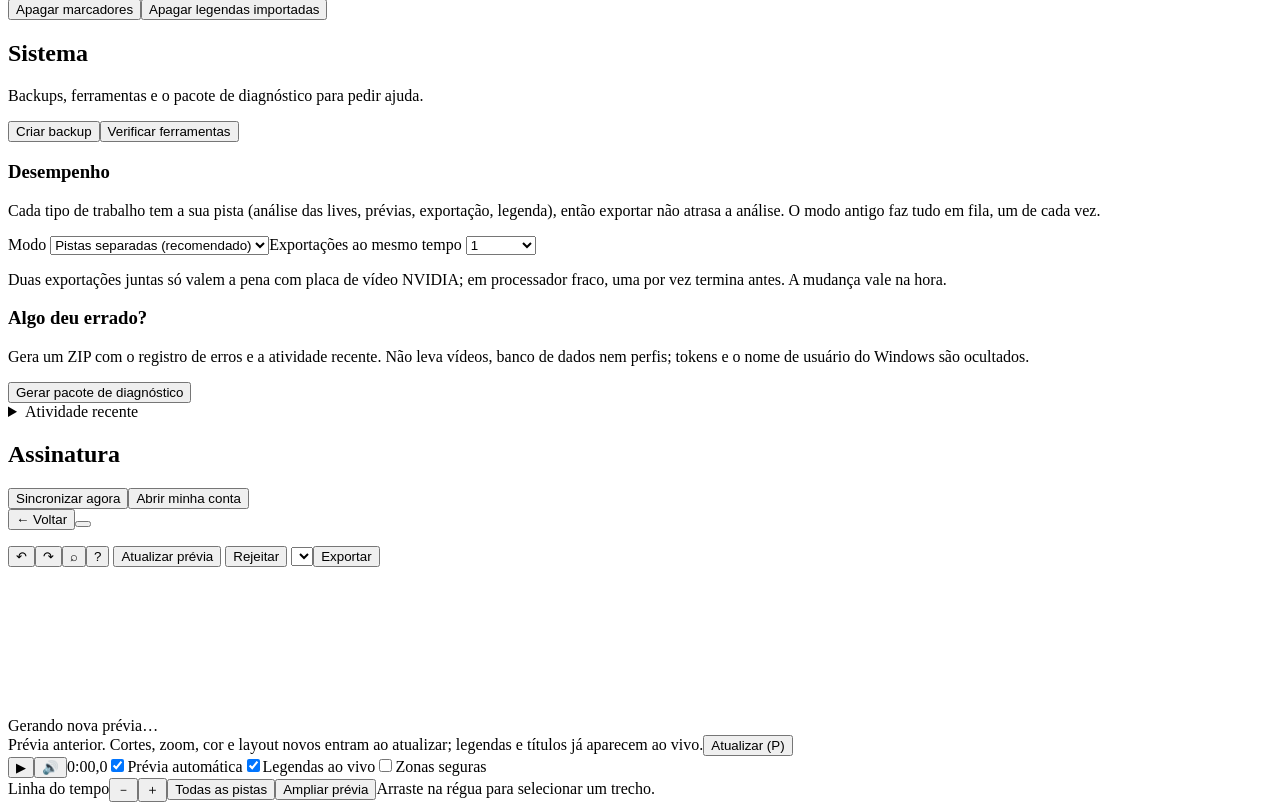
==== commit c9f1b858: "Merge branch 'feature/sem-ia-legenda-texto' into release/0.20.0-beta.1-teste" ====
--- a/ui/body.html
+++ b/ui/body.html
@@ -33,7 +33,7 @@
   <button data-nav="settings" id="profileBtn"><svg class="i"><use href="#i-settings"/></svg><span>Ajustes</span></button>
   <button data-nav="account" id="navAccount" class="hide"><svg class="i"><use href="#i-account"/></svg><span>Assinatura</span></button>
  </nav>
- <div class="side-foot"><div class="status-card"><div class="head"><span class="dot" id="workerDot"></span><strong id="workerTitle">Conectando…</strong></div><div id="workerDetail" class="detail"></div><div id="workerLanes" class="lanes"></div><div id="renderTray" class="rtray" aria-live="polite" aria-label="Cortes sendo gerados"></div>
+ <div class="side-foot"><div class="muted small" id="buildLabel" style="padding:0 4px 6px"></div><div class="status-card"><div class="head"><span class="dot" id="workerDot"></span><strong id="workerTitle">Conectando…</strong></div><div id="workerDetail" class="detail"></div><div id="workerLanes" class="lanes"></div><div id="renderTray" class="rtray" aria-live="polite" aria-label="Cortes sendo gerados"></div>
   <div id="workerProg" class="hide"><div class="bar"><i id="workerBar" style="width:0"></i></div><div class="bar-note"><span id="workerPct"></span><span id="workerEta"></span></div></div>
   <div class="status-foot"><span id="disk" class="chip"></span><button id="pauseBtn" class="small">Iniciar análise</button></div></div>
   <button id="quitApp" class="quiet small" title="Fecha o Hook’s por completo, inclusive gravações e análises em andamento">Encerrar Hook’s</button></div>
